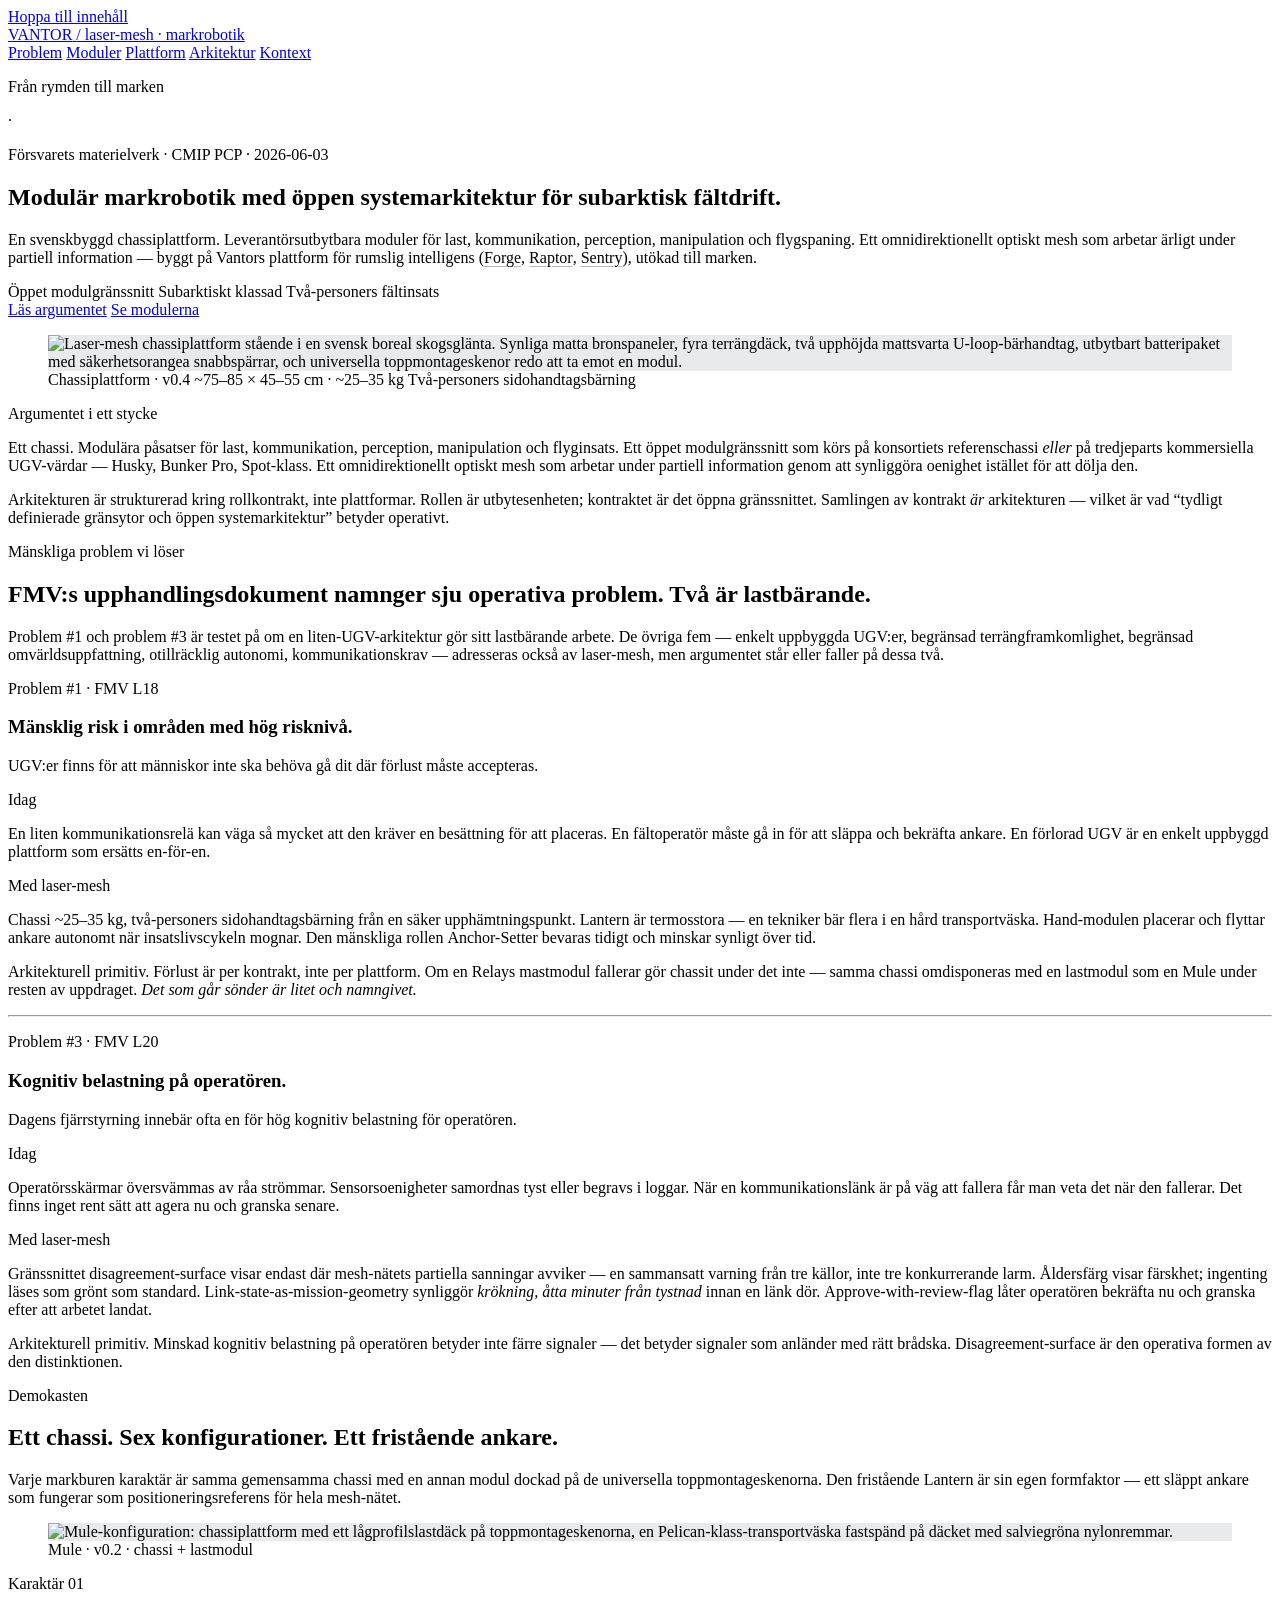
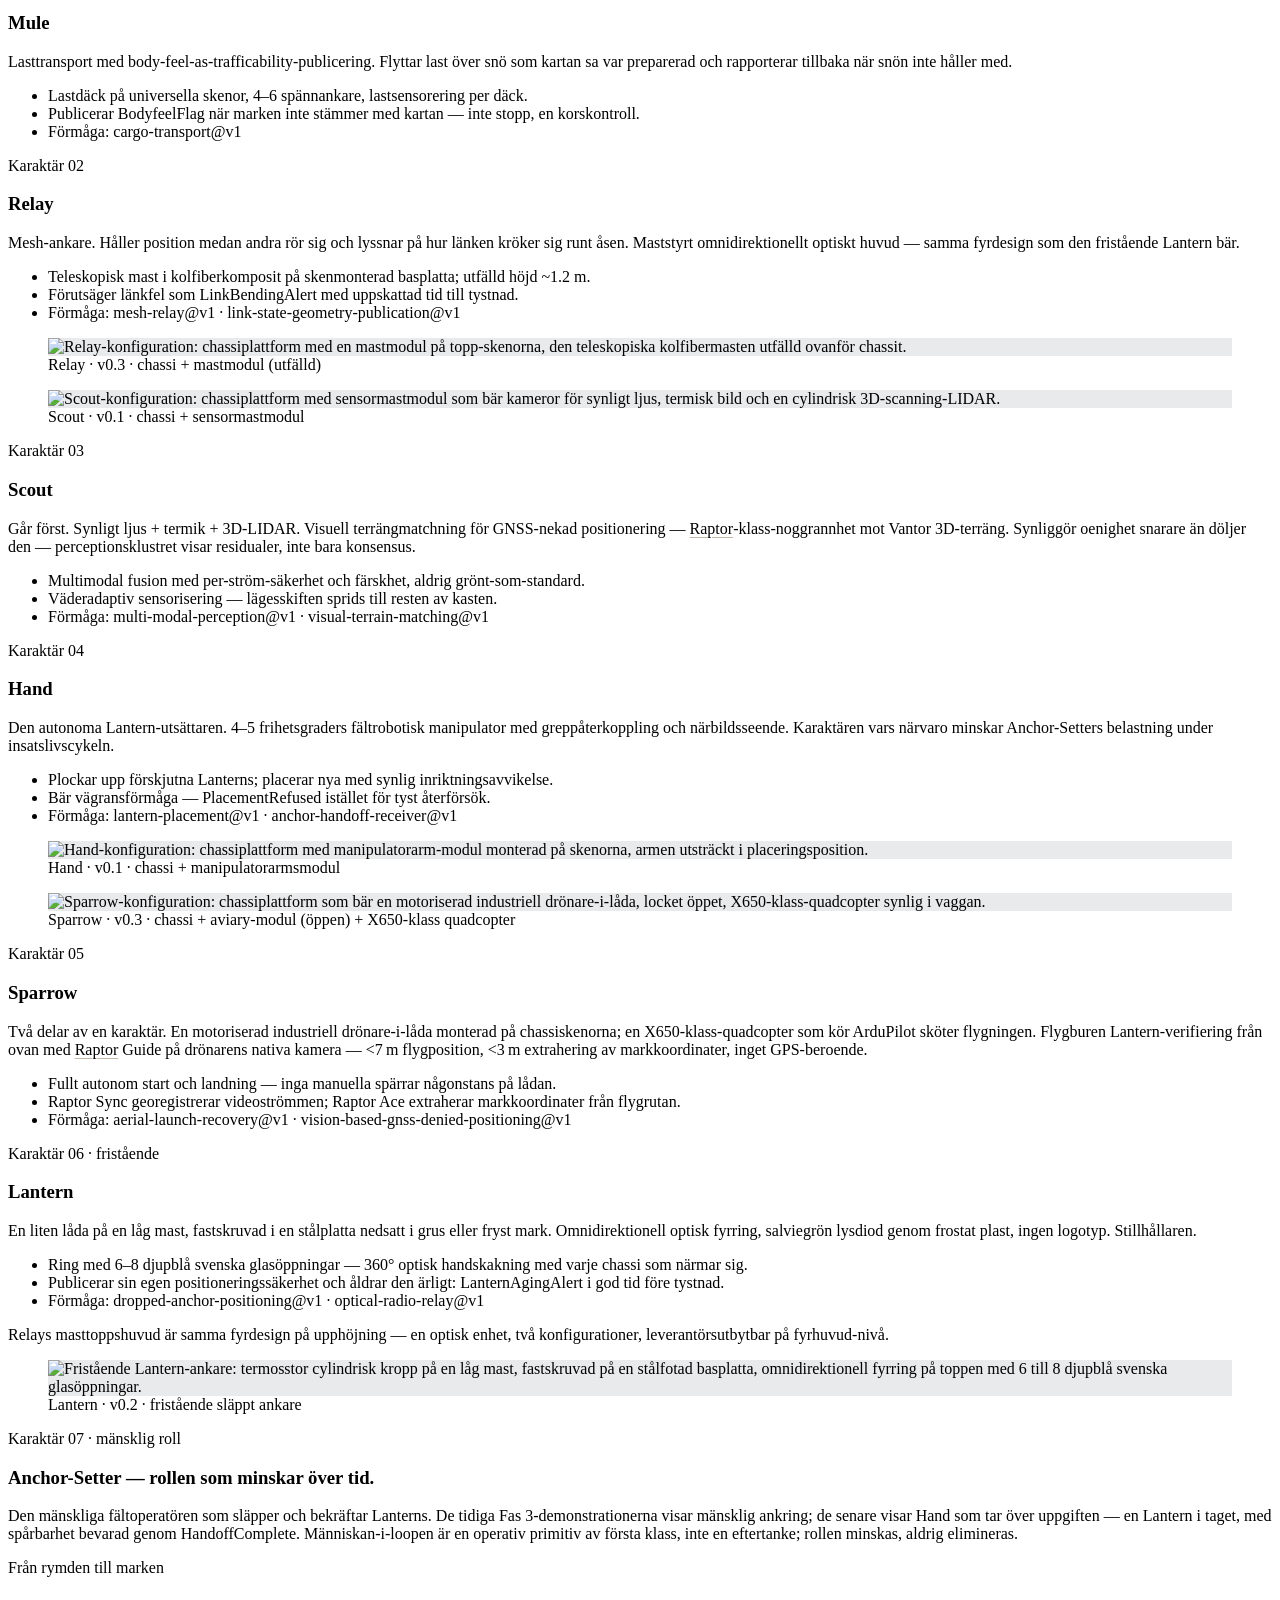
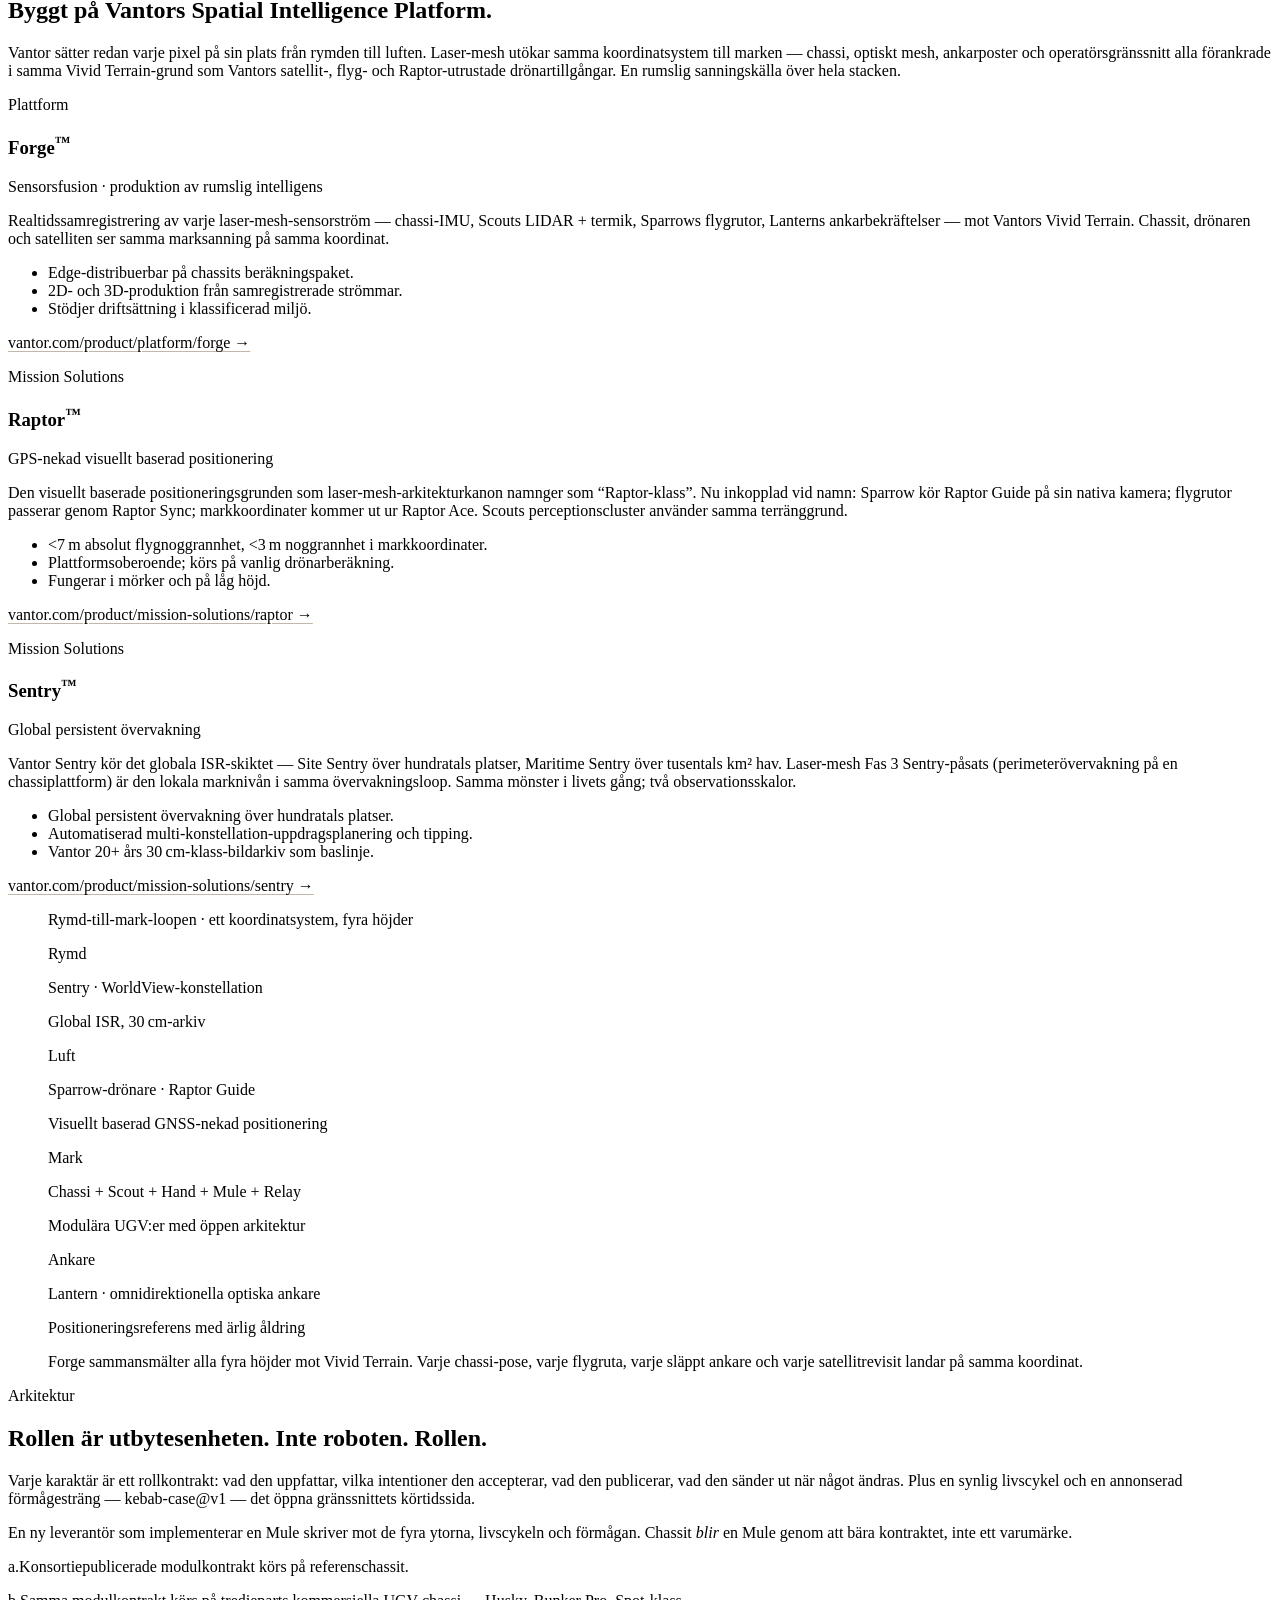
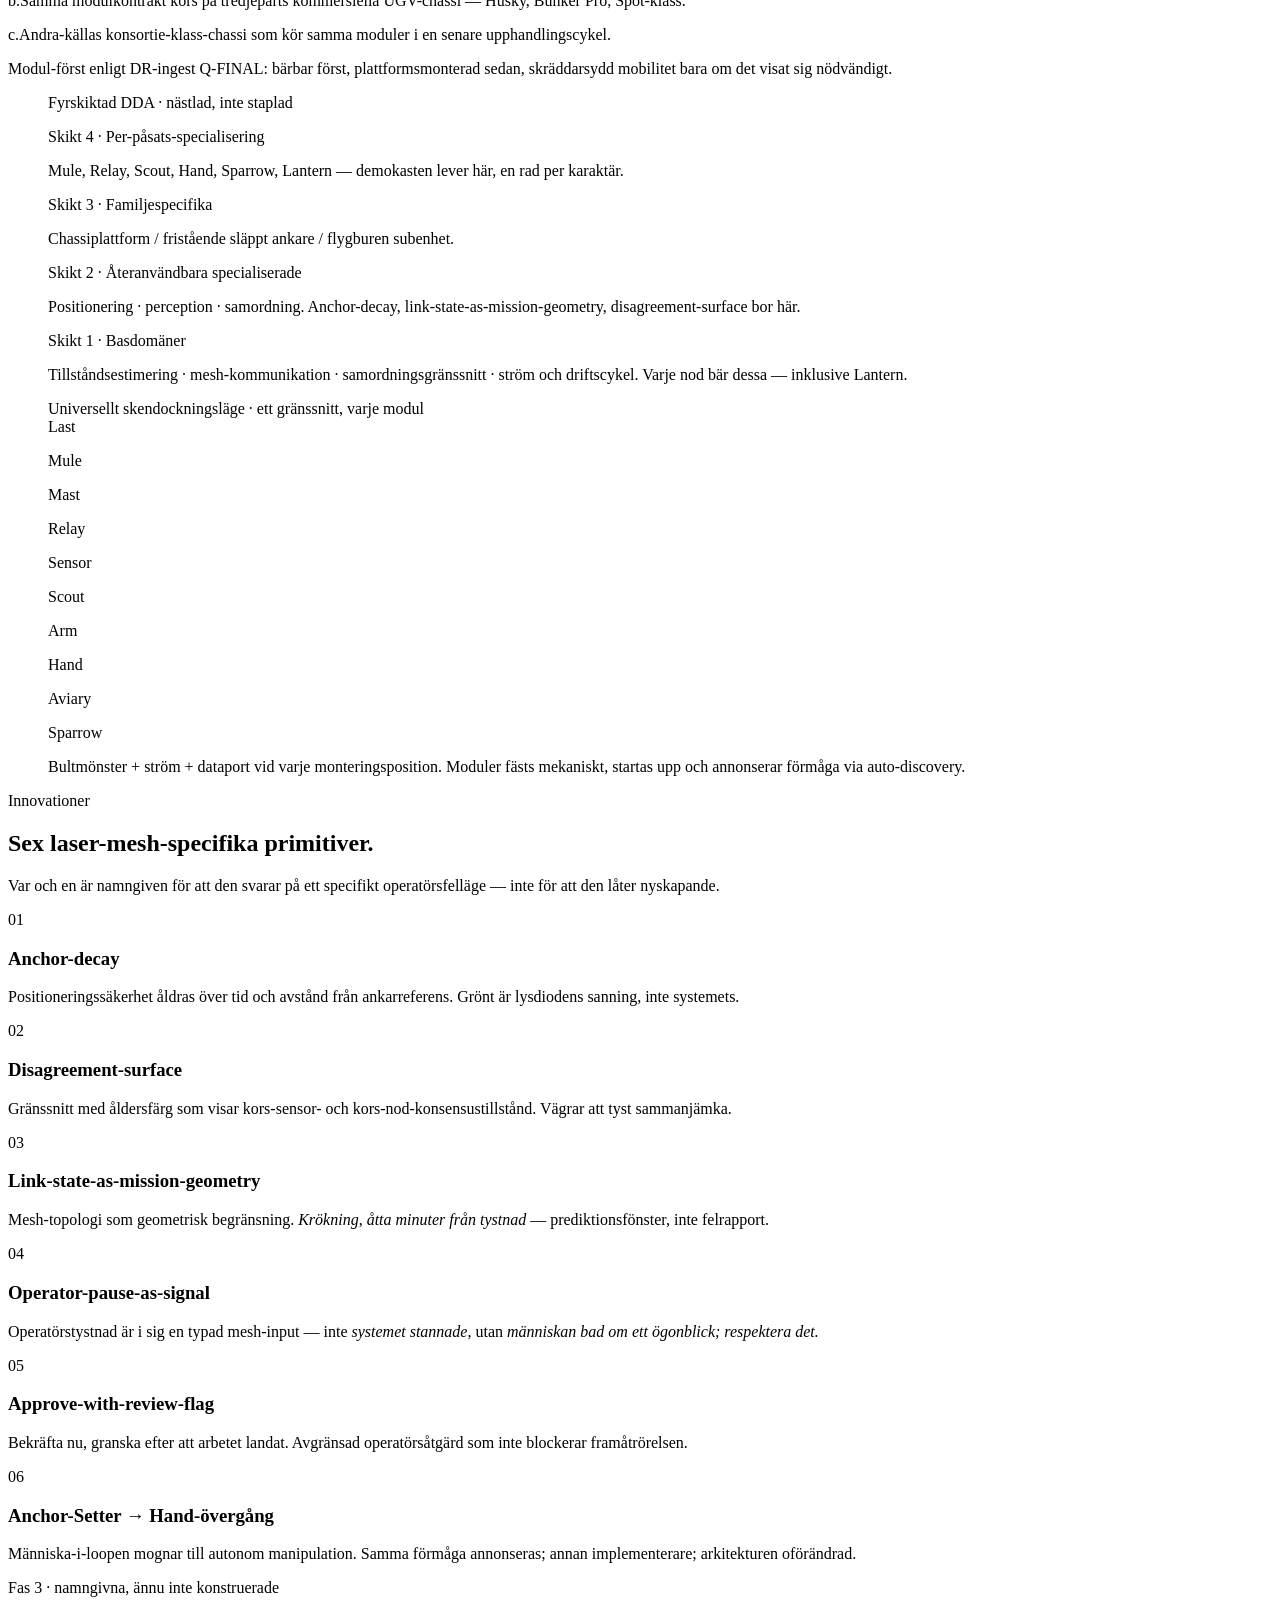
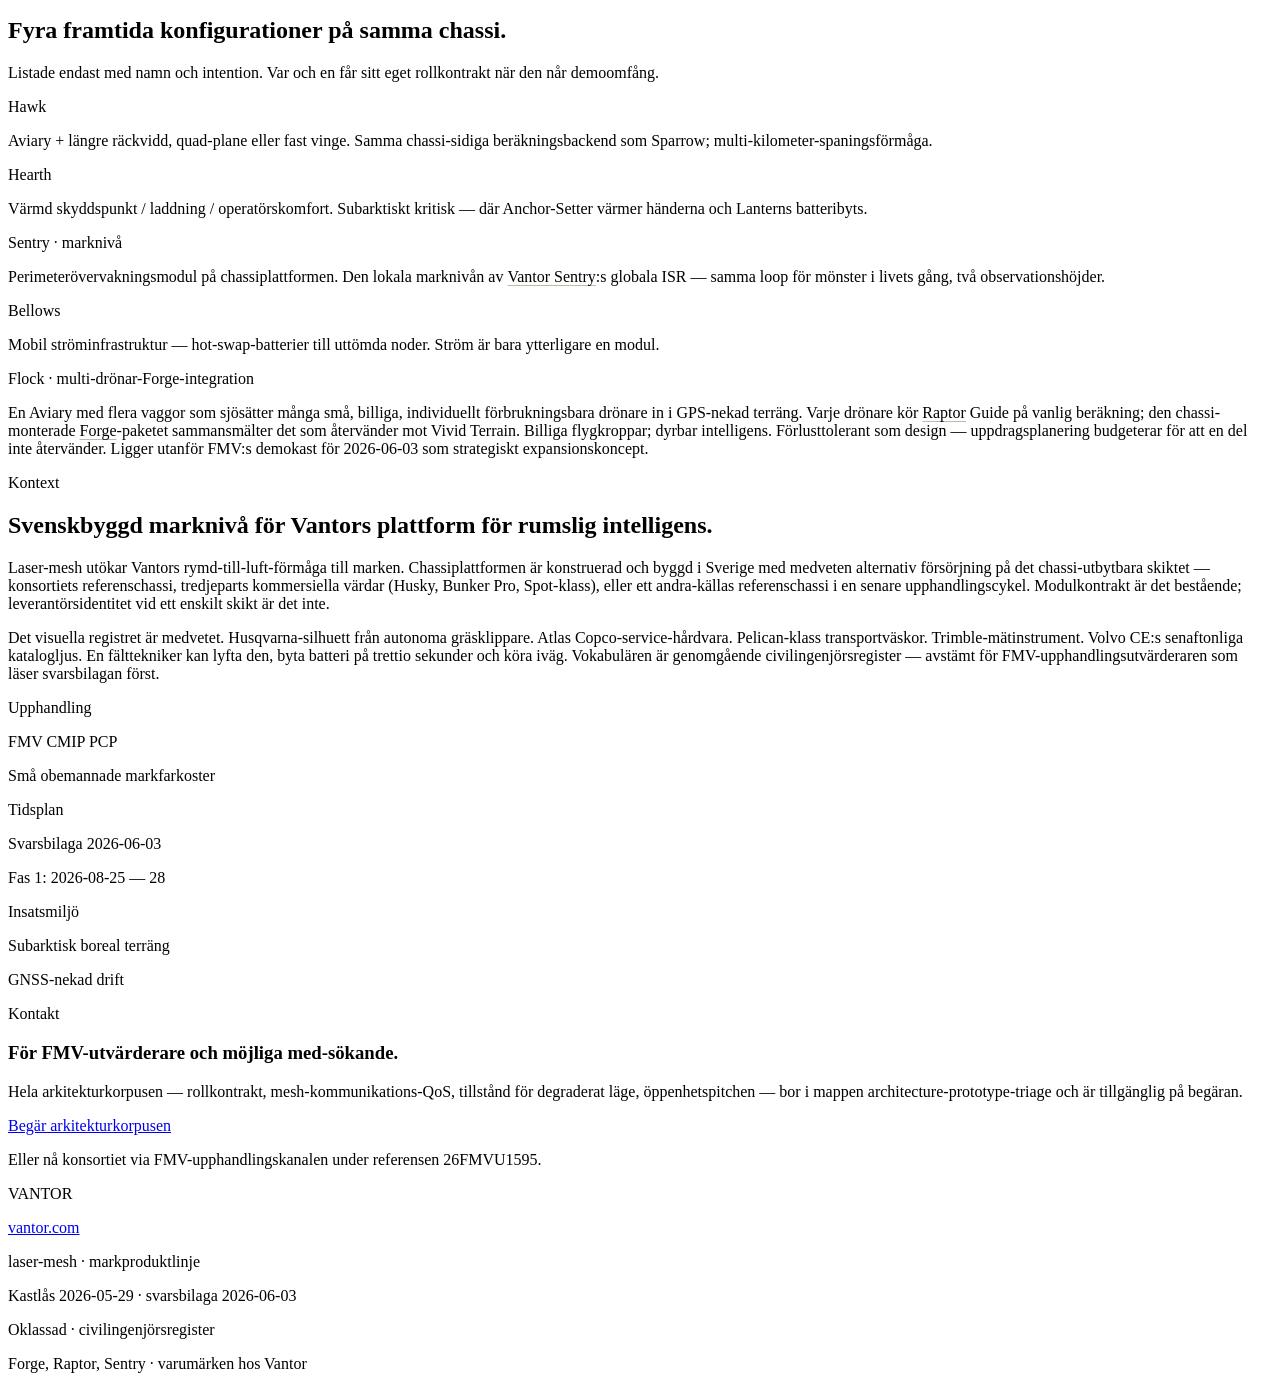
==== index.html @ 4686b66a "first commit" ====
<!doctype html>
<html lang="sv">
<head>
  <meta charset="utf-8" />
  <meta name="viewport" content="width=device-width, initial-scale=1" />
  <title>Laser-mesh — Modulär markrobotik med öppen systemarkitektur</title>
  <meta name="description" content="Svenskbyggd modulär markrobotikplattform. Ett chassi, öppet modulgränssnitt, omnidirektionellt optiskt mesh. Byggd för subarktisk fältdrift och FMV CMIP PCP-upphandlingen." />

  <!-- Typsnitt: IBM Plex Sans (brödtext + rubriker) + IBM Plex Mono (bildtexter, kapacitetssträngar) -->
  <link rel="preconnect" href="https://fonts.googleapis.com" />
  <link rel="preconnect" href="https://fonts.gstatic.com" crossorigin />
  <link href="https://fonts.googleapis.com/css2?family=IBM+Plex+Mono:wght@400;500&family=IBM+Plex+Sans:wght@300;400;500;600&display=swap" rel="stylesheet" />

  <!-- Tailwind CDN -->
  <script src="https://cdn.tailwindcss.com"></script>
  <script>
    /*
     * Palette inheritance — wheel-check trace 2026-05-28:
     *
     *  parent  : Balans v1.0 light-mode (operator-canonical Swedish-
     *            minimalist design system, 2025-07-05)
     *  specializes : laser-mesh-nordic-product-photo (operator, 2026-05-28)
     *  rename  : civilian-engineering register
     *  drop    : alliance-purple (WeaverMesh Zenoh, out-of-scope)
     */
    tailwind.config = {
      theme: {
        extend: {
          colors: {
            'swedish-blue': {
              DEFAULT: '#2c5aa0',
              50: '#f0f4fa', 100: '#e1e9f5', 200: '#c3d3eb',
              300: '#a5bde1', 400: '#87a7d7', 500: '#2c5aa0',
              600: '#234a85', 700: '#1a3a6a', 800: '#112a4f', 900: '#081a34',
            },
            'birch-white': {
              DEFAULT: '#f8f6f0',
              50: '#fefefe', 100: '#fdfdfc', 200: '#fbfaf8',
              300: '#f9f7f4', 400: '#f8f6f0', 500: '#f6f4ec',
              600: '#f4f2e8', 700: '#f2f0e4', 800: '#f0eee0', 900: '#eeecdc',
            },
            'birch-wood': {
              DEFAULT: '#d4b896',
              50: '#faf8f4', 100: '#f5f1e9', 200: '#ebe3d3',
              300: '#e1d5bd', 400: '#d7c7a7', 500: '#d4b896',
              600: '#c9a67b', 700: '#be9460', 800: '#b38245', 900: '#a8702a',
            },
            sage: {
              DEFAULT: '#8faa8b',
              50: '#f6f8f6', 100: '#edf1ed', 200: '#dbe3db',
              300: '#c9d5c9', 400: '#b7c7b7', 500: '#8faa8b',
              600: '#7a9976', 700: '#658861', 800: '#50774c', 900: '#3b6637',
            },
            copper: {
              DEFAULT: '#b87333',
              50: '#faf6f1', 100: '#f5ede3', 200: '#ebdbc7',
              300: '#e1c9ab', 400: '#d7b78f', 500: '#b87333',
              600: '#a6652e', 700: '#945729', 800: '#824924', 900: '#703b1f',
            },
            gold: {
              DEFAULT: '#c9a96e',
              50: '#faf7f1', 100: '#f5efe3', 200: '#ebdfc7',
              300: '#e1cfab', 400: '#d7bf8f', 500: '#c9a96e',
              600: '#be9a59', 700: '#b38b44', 800: '#a87c2f', 900: '#9d6d1a',
            },
            silver: {
              DEFAULT: '#b8c5d1',
              50: '#f8f9fb', 100: '#f1f3f7', 200: '#e3e7ef',
              300: '#d5dbe7', 400: '#c7cfdf', 500: '#b8c5d1',
              600: '#a6b5c3', 700: '#94a5b5', 800: '#8295a7', 900: '#708599',
            },
            ink:         '#2A2724',
            'ink-soft':  '#4A453F',
            hardware:    '#1C1A18',
            snow:        '#E8EAEB',
            cream:        '#f8f6f0',
            bronze:       '#be9460',
            'bronze-dark':'#b38245',
            'sage-dark':  '#658861',
          },
          fontFamily: {
            sans: ['"IBM Plex Sans"', 'system-ui', 'sans-serif'],
            mono: ['"IBM Plex Mono"', 'ui-monospace', 'monospace'],
          },
          letterSpacing: {
            tightish: '-0.01em',
            tightheading: '-0.02em',
          },
        },
      },
    };
  </script>

  <link rel="stylesheet" href="styles.css" />
</head>
<body class="bg-cream text-ink font-sans antialiased selection:bg-sage/30">

  <!-- Hoppa till innehåll-länk för tillgänglighet -->
  <a href="#main" class="sr-only focus:not-sr-only focus:fixed focus:top-3 focus:left-3 focus:z-50 focus:px-3 focus:py-2 focus:bg-ink focus:text-cream focus:font-mono focus:text-xs">Hoppa till innehåll</a>

  <!-- Header / minimal navigation -->
  <header class="sticky top-0 z-40 bg-cream/85 backdrop-blur border-b border-bronze/25">
    <div class="max-w-6xl mx-auto px-6 lg:px-10 py-4 flex items-center justify-between">
      <a href="#top" class="flex items-baseline gap-3 group">
        <span class="font-sans font-medium text-[15px] tracking-[0.18em] text-ink">VANTOR</span>
        <span class="hidden sm:inline font-mono text-[11px] text-bronze-dark/80">/ laser-mesh &middot; markrobotik</span>
      </a>
      <nav class="hidden md:flex items-center gap-7 font-mono text-[11px] uppercase tracking-[0.16em] text-ink-soft">
        <a href="#problems" class="hover:text-copper">Problem</a>
        <a href="#modules" class="hover:text-copper">Moduler</a>
        <a href="#platform" class="hover:text-copper">Plattform</a>
        <a href="#architecture" class="hover:text-copper">Arkitektur</a>
        <a href="#context" class="hover:text-copper">Kontext</a>
      </nav>
    </div>
  </header>

  <main id="main">

    <!-- Hero -->
    <section id="top" class="relative pt-14 lg:pt-20 pb-20 lg:pb-28">
      <div class="max-w-6xl mx-auto px-6 lg:px-10 grid lg:grid-cols-12 gap-10 lg:gap-14 items-start">
        <div class="lg:col-span-6 lg:pt-6 order-2 lg:order-1">
          <div class="flex flex-wrap items-center gap-x-3 gap-y-1 mb-6">
            <p class="font-mono text-[11px] uppercase tracking-[0.22em] text-copper">Från rymden till marken</p>
            <span class="font-mono text-[11px] text-bronze-dark/60">&middot;</span>
            <p class="font-mono text-[11px] uppercase tracking-[0.22em] text-bronze">Försvarets materielverk · CMIP PCP · 2026-06-03</p>
          </div>
          <h1 class="font-sans font-light text-[2.6rem] sm:text-[3.1rem] lg:text-[3.4rem] leading-[1.05] tracking-tightheading text-ink">
            Modulär markrobotik med öppen systemarkitektur för subarktisk fältdrift.
          </h1>
          <p class="mt-7 text-[1.075rem] lg:text-lg leading-relaxed text-ink-soft max-w-xl">
            En svenskbyggd chassiplattform. Leverantörsutbytbara moduler för last,
            kommunikation, perception, manipulation och flygspaning. Ett
            omnidirektionellt optiskt mesh som arbetar ärligt under partiell
            information &mdash; byggt på Vantors plattform för rumslig intelligens
            (<a href="#platform" class="font-mono text-[0.95em] text-ink hover:text-copper">Forge</a>,
            <a href="#platform" class="font-mono text-[0.95em] text-ink hover:text-copper">Raptor</a>,
            <a href="#platform" class="font-mono text-[0.95em] text-ink hover:text-copper">Sentry</a>),
            utökad till marken.
          </p>
          <div class="mt-9 flex flex-wrap items-center gap-x-7 gap-y-3 font-mono text-[12px] text-ink-soft">
            <span class="flex items-center gap-2"><span class="inline-block w-1.5 h-1.5 rounded-full bg-sage"></span> Öppet modulgränssnitt</span>
            <span class="flex items-center gap-2"><span class="inline-block w-1.5 h-1.5 rounded-full bg-sage"></span> Subarktiskt klassad</span>
            <span class="flex items-center gap-2"><span class="inline-block w-1.5 h-1.5 rounded-full bg-sage"></span> Två-personers fältinsats</span>
          </div>
          <div class="mt-10 flex flex-wrap gap-3">
            <a href="#problems" class="inline-flex items-center gap-2 px-5 py-3 bg-ink text-cream font-mono text-[12px] uppercase tracking-[0.16em] hover:bg-hardware transition">Läs argumentet</a>
            <a href="#modules" class="inline-flex items-center gap-2 px-5 py-3 border border-bronze/60 text-ink font-mono text-[12px] uppercase tracking-[0.16em] hover:border-copper hover:text-copper transition">Se modulerna</a>
          </div>
        </div>

        <figure class="lg:col-span-6 order-1 lg:order-2">
          <div class="border border-bronze/30 bg-snow/50">
            <img src="assets/images/chassis-platform-v04-solo.png" alt="Laser-mesh chassiplattform stående i en svensk boreal skogsglänta. Synliga matta bronspaneler, fyra terrängdäck, två upphöjda mattsvarta U-loop-bärhandtag, utbytbart batteripaket med säkerhetsorangea snabbspärrar, och universella toppmontageskenor redo att ta emot en modul." class="w-full h-auto block" loading="eager" />
          </div>
          <figcaption class="mt-3 font-mono text-[11px] text-bronze-dark/80 flex flex-wrap gap-x-4 gap-y-1">
            <span>Chassiplattform · v0.4</span>
            <span>~75&ndash;85 &times; 45&ndash;55 cm &middot; ~25&ndash;35 kg</span>
            <span>Två-personers sidohandtagsbärning</span>
          </figcaption>
        </figure>
      </div>
    </section>

    <!-- Argumentet i ett stycke -->
    <section class="border-t border-bronze/20 bg-snow/40">
      <div class="max-w-4xl mx-auto px-6 lg:px-10 py-16 lg:py-20">
        <p class="font-mono text-[11px] uppercase tracking-[0.22em] text-bronze mb-5">Argumentet i ett stycke</p>
        <p class="text-xl lg:text-[1.4rem] leading-relaxed text-ink font-light">
          Ett chassi. Modulära påsatser för last, kommunikation, perception,
          manipulation och flyginsats. Ett öppet modulgränssnitt som körs på
          konsortiets referenschassi <em class="not-italic text-copper">eller</em>
          på tredjeparts kommersiella UGV-värdar &mdash; Husky, Bunker Pro, Spot-klass.
          Ett omnidirektionellt optiskt mesh som arbetar under partiell information
          genom att synliggöra oenighet istället för att dölja den.
        </p>
        <p class="mt-6 text-base lg:text-lg leading-relaxed text-ink-soft">
          Arkitekturen är strukturerad kring <span class="font-mono text-[0.95em] text-ink">rollkontrakt</span>,
          inte plattformar. Rollen är utbytesenheten; kontraktet är det öppna
          gränssnittet. Samlingen av kontrakt <em class="not-italic">är</em>
          arkitekturen &mdash; vilket är vad
          <span class="font-mono text-[0.95em] text-ink">&ldquo;tydligt definierade gr&auml;nsytor och &ouml;ppen systemarkitektur&rdquo;</span>
          betyder operativt.
        </p>
      </div>
    </section>

    <!-- Mänskliga problem vi löser — de två lastbärande FMV-pains -->
    <section id="problems" class="py-20 lg:py-28">
      <div class="max-w-6xl mx-auto px-6 lg:px-10">
        <div class="max-w-3xl">
          <p class="font-mono text-[11px] uppercase tracking-[0.22em] text-bronze mb-5">Mänskliga problem vi löser</p>
          <h2 class="font-sans font-light text-[2rem] lg:text-[2.25rem] leading-tight tracking-tightheading text-ink">
            FMV:s upphandlingsdokument namnger sju operativa problem. Två är lastbärande.
          </h2>
          <p class="mt-5 text-ink-soft leading-relaxed">
            Problem&nbsp;#1 och problem&nbsp;#3 är testet på om en liten-UGV-arkitektur
            gör sitt lastbärande arbete. De övriga fem &mdash; enkelt uppbyggda UGV:er,
            begränsad terrängframkomlighet, begränsad omvärldsuppfattning, otillräcklig
            autonomi, kommunikationskrav &mdash; adresseras också av laser-mesh, men
            argumentet står eller faller på dessa två.
          </p>
        </div>

        <!-- Problem 1 -->
        <article id="pain-forward-risk" class="mt-16 lg:mt-20 grid lg:grid-cols-12 gap-10 lg:gap-14">
          <header class="lg:col-span-4">
            <p class="font-mono text-[11px] uppercase tracking-[0.22em] text-copper mb-3">Problem #1 &middot; FMV L18</p>
            <h3 class="font-sans font-light text-[1.6rem] lg:text-[1.75rem] leading-tight tracking-tightheading text-ink">
              Mänsklig risk i områden med hög risknivå.
            </h3>
            <p class="mt-4 font-mono text-[12px] uppercase tracking-[0.16em] text-bronze-dark">UGV:er finns för att människor inte ska behöva gå dit där förlust måste accepteras.</p>
          </header>
          <div class="lg:col-span-8 space-y-7">
            <div class="grid sm:grid-cols-2 gap-x-10 gap-y-7">
              <div>
                <p class="font-mono text-[11px] uppercase tracking-[0.16em] text-bronze-dark mb-2">Idag</p>
                <p class="text-ink-soft leading-relaxed">En liten kommunikationsrelä kan väga så mycket att den kräver en besättning för att placeras. En fältoperatör måste gå in för att släppa och bekräfta ankare. En förlorad UGV är en enkelt uppbyggd plattform som ersätts en-för-en.</p>
              </div>
              <div>
                <p class="font-mono text-[11px] uppercase tracking-[0.16em] text-sage-dark mb-2">Med laser-mesh</p>
                <p class="text-ink-soft leading-relaxed">Chassi ~25&ndash;35 kg, två-personers sidohandtagsbärning från en säker upphämtningspunkt. Lantern är termosstora &mdash; en tekniker bär flera i en hård transportväska. <span class="font-mono text-[0.95em] text-ink">Hand</span>-modulen placerar och flyttar ankare autonomt när insatslivscykeln mognar. Den mänskliga rollen <span class="font-mono text-[0.95em] text-ink">Anchor-Setter</span> bevaras tidigt och minskar synligt över tid.</p>
              </div>
            </div>
            <div class="border-l-2 border-copper/60 pl-5 py-2">
              <p class="text-ink-soft leading-relaxed"><span class="font-medium text-ink">Arkitekturell primitiv.</span> Förlust är per kontrakt, inte per plattform. Om en Relays mastmodul fallerar gör chassit under det inte &mdash; samma chassi omdisponeras med en lastmodul som en Mule under resten av uppdraget. <em class="not-italic">Det som går sönder är litet och namngivet.</em></p>
            </div>
          </div>
        </article>

        <hr class="my-16 lg:my-20 border-bronze/25" />

        <!-- Problem 3 -->
        <article id="pain-cognitive-load" class="grid lg:grid-cols-12 gap-10 lg:gap-14">
          <header class="lg:col-span-4">
            <p class="font-mono text-[11px] uppercase tracking-[0.22em] text-copper mb-3">Problem #3 &middot; FMV L20</p>
            <h3 class="font-sans font-light text-[1.6rem] lg:text-[1.75rem] leading-tight tracking-tightheading text-ink">
              Kognitiv belastning på operatören.
            </h3>
            <p class="mt-4 font-mono text-[12px] uppercase tracking-[0.16em] text-bronze-dark">Dagens fjärrstyrning innebär ofta en för hög kognitiv belastning för operatören.</p>
          </header>
          <div class="lg:col-span-8 space-y-7">
            <div class="grid sm:grid-cols-2 gap-x-10 gap-y-7">
              <div>
                <p class="font-mono text-[11px] uppercase tracking-[0.16em] text-bronze-dark mb-2">Idag</p>
                <p class="text-ink-soft leading-relaxed">Operatörsskärmar översvämmas av råa strömmar. Sensorsoenigheter samordnas tyst eller begravs i loggar. När en kommunikationslänk är på väg att fallera får man veta det när den fallerar. Det finns inget rent sätt att agera nu och granska senare.</p>
              </div>
              <div>
                <p class="font-mono text-[11px] uppercase tracking-[0.16em] text-sage-dark mb-2">Med laser-mesh</p>
                <p class="text-ink-soft leading-relaxed">Gränssnittet <span class="font-mono text-[0.95em] text-ink">disagreement-surface</span> visar endast där mesh-nätets partiella sanningar avviker &mdash; en sammansatt varning från tre källor, inte tre konkurrerande larm. Åldersfärg visar färskhet; ingenting läses som grönt som standard. <span class="font-mono text-[0.95em] text-ink">Link-state-as-mission-geometry</span> synliggör <em class="not-italic">krökning, åtta minuter från tystnad</em> innan en länk dör. <span class="font-mono text-[0.95em] text-ink">Approve-with-review-flag</span> låter operatören bekräfta nu och granska efter att arbetet landat.</p>
              </div>
            </div>
            <div class="border-l-2 border-copper/60 pl-5 py-2">
              <p class="text-ink-soft leading-relaxed"><span class="font-medium text-ink">Arkitekturell primitiv.</span> Minskad kognitiv belastning på operatören betyder inte färre signaler &mdash; det betyder signaler som anländer med rätt brådska. Disagreement-surface är den operativa formen av den distinktionen.</p>
            </div>
          </div>
        </article>
      </div>
    </section>

    <!-- Moduler — demokasten -->
    <section id="modules" class="border-t border-bronze/20 bg-snow/40 py-20 lg:py-28">
      <div class="max-w-6xl mx-auto px-6 lg:px-10">
        <div class="max-w-3xl">
          <p class="font-mono text-[11px] uppercase tracking-[0.22em] text-bronze mb-5">Demokasten</p>
          <h2 class="font-sans font-light text-[2rem] lg:text-[2.25rem] leading-tight tracking-tightheading text-ink">
            Ett chassi. Sex konfigurationer. Ett fristående ankare.
          </h2>
          <p class="mt-5 text-ink-soft leading-relaxed">
            Varje markburen karaktär är samma gemensamma chassi med en annan modul
            dockad på de universella toppmontageskenorna. Den fristående Lantern är
            sin egen formfaktor &mdash; ett släppt ankare som fungerar som
            positioneringsreferens för hela mesh-nätet.
          </p>
        </div>

        <div class="mt-16 lg:mt-20 space-y-20 lg:space-y-24">

          <!-- Mule -->
          <article class="grid lg:grid-cols-12 gap-10 lg:gap-14 items-start" id="module-mule">
            <figure class="lg:col-span-7">
              <div class="border border-bronze/30 bg-cream">
                <img src="assets/images/mule-v02-cargo-deck.png" alt="Mule-konfiguration: chassiplattform med ett lågprofilslastdäck på toppmontageskenorna, en Pelican-klass-transportväska fastspänd på däcket med salviegröna nylonremmar." class="w-full h-auto block" loading="lazy" />
              </div>
              <figcaption class="mt-3 font-mono text-[11px] text-bronze-dark/80">Mule &middot; v0.2 &middot; chassi + lastmodul</figcaption>
            </figure>
            <div class="lg:col-span-5">
              <p class="font-mono text-[11px] uppercase tracking-[0.22em] text-bronze mb-3">Karaktär 01</p>
              <h3 class="font-sans font-light text-[1.75rem] tracking-tightheading text-ink">Mule</h3>
              <p class="mt-3 text-ink-soft leading-relaxed">Lasttransport med body-feel-as-trafficability-publicering. Flyttar last över snö som kartan sa var preparerad och rapporterar tillbaka när snön inte håller med.</p>
              <ul class="mt-5 space-y-2.5 text-[15px] text-ink-soft">
                <li class="flex gap-3"><span class="text-sage mt-1.5 inline-block w-1 h-1 rounded-full bg-sage flex-none"></span><span>Lastdäck på universella skenor, 4&ndash;6 spännankare, lastsensorering per däck.</span></li>
                <li class="flex gap-3"><span class="text-sage mt-1.5 inline-block w-1 h-1 rounded-full bg-sage flex-none"></span><span>Publicerar <span class="font-mono text-[0.92em] text-ink">BodyfeelFlag</span> när marken inte stämmer med kartan &mdash; inte stopp, en korskontroll.</span></li>
                <li class="flex gap-3"><span class="text-sage mt-1.5 inline-block w-1 h-1 rounded-full bg-sage flex-none"></span><span>Förmåga: <span class="font-mono text-[0.92em] text-ink">cargo-transport@v1</span></span></li>
              </ul>
            </div>
          </article>

          <!-- Relay (bild höger) -->
          <article class="grid lg:grid-cols-12 gap-10 lg:gap-14 items-start" id="module-relay">
            <div class="lg:col-span-5 lg:order-2">
              <p class="font-mono text-[11px] uppercase tracking-[0.22em] text-bronze mb-3">Karaktär 02</p>
              <h3 class="font-sans font-light text-[1.75rem] tracking-tightheading text-ink">Relay</h3>
              <p class="mt-3 text-ink-soft leading-relaxed">Mesh-ankare. Håller position medan andra rör sig och lyssnar på hur länken kröker sig runt åsen. Maststyrt omnidirektionellt optiskt huvud &mdash; samma fyrdesign som den fristående Lantern bär.</p>
              <ul class="mt-5 space-y-2.5 text-[15px] text-ink-soft">
                <li class="flex gap-3"><span class="inline-block w-1 h-1 mt-1.5 rounded-full bg-sage flex-none"></span><span>Teleskopisk mast i kolfiberkomposit på skenmonterad basplatta; utfälld höjd ~1.2 m.</span></li>
                <li class="flex gap-3"><span class="inline-block w-1 h-1 mt-1.5 rounded-full bg-sage flex-none"></span><span>Förutsäger länkfel som <span class="font-mono text-[0.92em] text-ink">LinkBendingAlert</span> med uppskattad tid till tystnad.</span></li>
                <li class="flex gap-3"><span class="inline-block w-1 h-1 mt-1.5 rounded-full bg-sage flex-none"></span><span>Förmåga: <span class="font-mono text-[0.92em] text-ink">mesh-relay@v1</span> &middot; <span class="font-mono text-[0.92em] text-ink">link-state-geometry-publication@v1</span></span></li>
              </ul>
            </div>
            <figure class="lg:col-span-7 lg:order-1">
              <div class="border border-bronze/30 bg-cream">
                <img src="assets/images/relay-v03-mast-extended.png" alt="Relay-konfiguration: chassiplattform med en mastmodul på topp-skenorna, den teleskopiska kolfibermasten utfälld ovanför chassit." class="w-full h-auto block" loading="lazy" />
              </div>
              <figcaption class="mt-3 font-mono text-[11px] text-bronze-dark/80">Relay &middot; v0.3 &middot; chassi + mastmodul (utfälld)</figcaption>
            </figure>
          </article>

          <!-- Scout -->
          <article class="grid lg:grid-cols-12 gap-10 lg:gap-14 items-start" id="module-scout">
            <figure class="lg:col-span-7">
              <div class="border border-bronze/30 bg-cream">
                <img src="assets/images/scout-v01-sensor-mast.png" alt="Scout-konfiguration: chassiplattform med sensormastmodul som bär kameror för synligt ljus, termisk bild och en cylindrisk 3D-scanning-LIDAR." class="w-full h-auto block" loading="lazy" />
              </div>
              <figcaption class="mt-3 font-mono text-[11px] text-bronze-dark/80">Scout &middot; v0.1 &middot; chassi + sensormastmodul</figcaption>
            </figure>
            <div class="lg:col-span-5">
              <p class="font-mono text-[11px] uppercase tracking-[0.22em] text-bronze mb-3">Karaktär 03</p>
              <h3 class="font-sans font-light text-[1.75rem] tracking-tightheading text-ink">Scout</h3>
              <p class="mt-3 text-ink-soft leading-relaxed">Går först. Synligt ljus + termik + 3D-LIDAR. Visuell terrängmatchning för GNSS-nekad positionering &mdash; <a href="#platform" class="font-mono text-[0.95em] text-ink hover:text-copper">Raptor</a>-klass-noggrannhet mot Vantor 3D-terräng. Synliggör oenighet snarare än döljer den &mdash; perceptionsklustret visar residualer, inte bara konsensus.</p>
              <ul class="mt-5 space-y-2.5 text-[15px] text-ink-soft">
                <li class="flex gap-3"><span class="inline-block w-1 h-1 mt-1.5 rounded-full bg-sage flex-none"></span><span>Multimodal fusion med per-ström-säkerhet och färskhet, aldrig grönt-som-standard.</span></li>
                <li class="flex gap-3"><span class="inline-block w-1 h-1 mt-1.5 rounded-full bg-sage flex-none"></span><span>Väderadaptiv sensorisering &mdash; lägesskiften sprids till resten av kasten.</span></li>
                <li class="flex gap-3"><span class="inline-block w-1 h-1 mt-1.5 rounded-full bg-sage flex-none"></span><span>Förmåga: <span class="font-mono text-[0.92em] text-ink">multi-modal-perception@v1</span> &middot; <span class="font-mono text-[0.92em] text-ink">visual-terrain-matching@v1</span></span></li>
              </ul>
            </div>
          </article>

          <!-- Hand (bild höger) -->
          <article class="grid lg:grid-cols-12 gap-10 lg:gap-14 items-start" id="module-hand">
            <div class="lg:col-span-5 lg:order-2">
              <p class="font-mono text-[11px] uppercase tracking-[0.22em] text-bronze mb-3">Karaktär 04</p>
              <h3 class="font-sans font-light text-[1.75rem] tracking-tightheading text-ink">Hand</h3>
              <p class="mt-3 text-ink-soft leading-relaxed">Den autonoma Lantern-utsättaren. 4&ndash;5 frihetsgraders fältrobotisk manipulator med greppåterkoppling och närbildsseende. Karaktären vars närvaro minskar Anchor-Setters belastning under insatslivscykeln.</p>
              <ul class="mt-5 space-y-2.5 text-[15px] text-ink-soft">
                <li class="flex gap-3"><span class="inline-block w-1 h-1 mt-1.5 rounded-full bg-sage flex-none"></span><span>Plockar upp förskjutna Lanterns; placerar nya med synlig inriktningsavvikelse.</span></li>
                <li class="flex gap-3"><span class="inline-block w-1 h-1 mt-1.5 rounded-full bg-sage flex-none"></span><span>Bär vägransförmåga &mdash; <span class="font-mono text-[0.92em] text-ink">PlacementRefused</span> istället för tyst återförsök.</span></li>
                <li class="flex gap-3"><span class="inline-block w-1 h-1 mt-1.5 rounded-full bg-sage flex-none"></span><span>Förmåga: <span class="font-mono text-[0.92em] text-ink">lantern-placement@v1</span> &middot; <span class="font-mono text-[0.92em] text-ink">anchor-handoff-receiver@v1</span></span></li>
              </ul>
            </div>
            <figure class="lg:col-span-7 lg:order-1">
              <div class="border border-bronze/30 bg-cream">
                <img src="assets/images/hand-v01-arm-extended.png" alt="Hand-konfiguration: chassiplattform med manipulatorarm-modul monterad på skenorna, armen utsträckt i placeringsposition." class="w-full h-auto block" loading="lazy" />
              </div>
              <figcaption class="mt-3 font-mono text-[11px] text-bronze-dark/80">Hand &middot; v0.1 &middot; chassi + manipulatorarmsmodul</figcaption>
            </figure>
          </article>

          <!-- Sparrow -->
          <article class="grid lg:grid-cols-12 gap-10 lg:gap-14 items-start" id="module-sparrow">
            <figure class="lg:col-span-7">
              <div class="border border-bronze/30 bg-cream">
                <img src="assets/images/sparrow-chassis-side-v03-drone-in-open-case.png" alt="Sparrow-konfiguration: chassiplattform som bär en motoriserad industriell drönare-i-låda, locket öppet, X650-klass-quadcopter synlig i vaggan." class="w-full h-auto block" loading="lazy" />
              </div>
              <figcaption class="mt-3 font-mono text-[11px] text-bronze-dark/80">Sparrow &middot; v0.3 &middot; chassi + aviary-modul (öppen) + X650-klass quadcopter</figcaption>
            </figure>
            <div class="lg:col-span-5">
              <p class="font-mono text-[11px] uppercase tracking-[0.22em] text-bronze mb-3">Karaktär 05</p>
              <h3 class="font-sans font-light text-[1.75rem] tracking-tightheading text-ink">Sparrow</h3>
              <p class="mt-3 text-ink-soft leading-relaxed">Två delar av en karaktär. En motoriserad industriell drönare-i-låda monterad på chassiskenorna; en X650-klass-quadcopter som kör ArduPilot sköter flygningen. Flygburen Lantern-verifiering från ovan med <a href="#platform" class="font-mono text-[0.95em] text-ink hover:text-copper">Raptor</a> Guide på drönarens nativa kamera &mdash; &lt;7&thinsp;m flygposition, &lt;3&thinsp;m extrahering av markkoordinater, inget GPS-beroende.</p>
              <ul class="mt-5 space-y-2.5 text-[15px] text-ink-soft">
                <li class="flex gap-3"><span class="inline-block w-1 h-1 mt-1.5 rounded-full bg-sage flex-none"></span><span>Fullt autonom start och landning &mdash; inga manuella spärrar någonstans på lådan.</span></li>
                <li class="flex gap-3"><span class="inline-block w-1 h-1 mt-1.5 rounded-full bg-sage flex-none"></span><span>Raptor Sync georegistrerar videoströmmen; Raptor Ace extraherar markkoordinater från flygrutan.</span></li>
                <li class="flex gap-3"><span class="inline-block w-1 h-1 mt-1.5 rounded-full bg-sage flex-none"></span><span>Förmåga: <span class="font-mono text-[0.92em] text-ink">aerial-launch-recovery@v1</span> &middot; <span class="font-mono text-[0.92em] text-ink">vision-based-gnss-denied-positioning@v1</span></span></li>
              </ul>
            </div>
          </article>

          <!-- Lantern (bild höger) -->
          <article class="grid lg:grid-cols-12 gap-10 lg:gap-14 items-start" id="module-lantern">
            <div class="lg:col-span-5 lg:order-2">
              <p class="font-mono text-[11px] uppercase tracking-[0.22em] text-bronze mb-3">Karaktär 06 &middot; fristående</p>
              <h3 class="font-sans font-light text-[1.75rem] tracking-tightheading text-ink">Lantern</h3>
              <p class="mt-3 text-ink-soft leading-relaxed">En liten låda på en låg mast, fastskruvad i en stålplatta nedsatt i grus eller fryst mark. Omnidirektionell optisk fyrring, salviegrön lysdiod genom frostat plast, ingen logotyp. Stillhållaren.</p>
              <ul class="mt-5 space-y-2.5 text-[15px] text-ink-soft">
                <li class="flex gap-3"><span class="inline-block w-1 h-1 mt-1.5 rounded-full bg-sage flex-none"></span><span>Ring med 6&ndash;8 djupblå svenska glasöppningar &mdash; 360&deg; optisk handskakning med varje chassi som närmar sig.</span></li>
                <li class="flex gap-3"><span class="inline-block w-1 h-1 mt-1.5 rounded-full bg-sage flex-none"></span><span>Publicerar sin egen positioneringssäkerhet och åldrar den ärligt: <span class="font-mono text-[0.92em] text-ink">LanternAgingAlert</span> i god tid före tystnad.</span></li>
                <li class="flex gap-3"><span class="inline-block w-1 h-1 mt-1.5 rounded-full bg-sage flex-none"></span><span>Förmåga: <span class="font-mono text-[0.92em] text-ink">dropped-anchor-positioning@v1</span> &middot; <span class="font-mono text-[0.92em] text-ink">optical-radio-relay@v1</span></span></li>
              </ul>
              <p class="mt-5 text-[14px] text-bronze-dark leading-relaxed">Relays masttoppshuvud är samma fyrdesign på upphöjning &mdash; en optisk enhet, två konfigurationer, leverantörsutbytbar på fyrhuvud-nivå.</p>
            </div>
            <figure class="lg:col-span-7 lg:order-1">
              <div class="border border-bronze/30 bg-cream">
                <img src="assets/images/lantern-v02-omnidirectional-beacon.png" alt="Fristående Lantern-ankare: termosstor cylindrisk kropp på en låg mast, fastskruvad på en stålfotad basplatta, omnidirektionell fyrring på toppen med 6 till 8 djupblå svenska glasöppningar." class="w-full h-auto block" loading="lazy" />
              </div>
              <figcaption class="mt-3 font-mono text-[11px] text-bronze-dark/80">Lantern &middot; v0.2 &middot; fristående släppt ankare</figcaption>
            </figure>
          </article>

        </div>

        <!-- Anchor-Setter callout -->
        <aside class="mt-20 lg:mt-24 border border-bronze/25 bg-cream/70 p-7 lg:p-9">
          <p class="font-mono text-[11px] uppercase tracking-[0.22em] text-copper mb-3">Karaktär 07 &middot; mänsklig roll</p>
          <h3 class="font-sans font-light text-[1.5rem] tracking-tightheading text-ink">Anchor-Setter &mdash; rollen som minskar över tid.</h3>
          <p class="mt-3 text-ink-soft leading-relaxed max-w-3xl">
            Den mänskliga fältoperatören som släpper och bekräftar Lanterns. De
            tidiga Fas&nbsp;3-demonstrationerna visar mänsklig ankring; de senare visar
            <span class="font-mono text-[0.95em] text-ink">Hand</span> som tar över uppgiften &mdash;
            en Lantern i taget, med spårbarhet bevarad genom
            <span class="font-mono text-[0.95em] text-ink">HandoffComplete</span>.
            Människan-i-loopen är en operativ primitiv av första klass, inte en
            eftertanke; rollen minskas, aldrig elimineras.
          </p>
        </aside>
      </div>
    </section>

    <!-- Byggt på Vantors plattform för rumslig intelligens -->
    <section id="platform" class="border-t border-bronze/20 py-20 lg:py-28">
      <div class="max-w-6xl mx-auto px-6 lg:px-10">
        <div class="max-w-3xl">
          <p class="font-mono text-[11px] uppercase tracking-[0.22em] text-copper mb-5">Från rymden till marken</p>
          <h2 class="font-sans font-light text-[2rem] lg:text-[2.25rem] leading-tight tracking-tightheading text-ink">
            Byggt på Vantors Spatial Intelligence Platform.
          </h2>
          <p class="mt-5 text-ink-soft leading-relaxed">
            Vantor sätter redan varje pixel på sin plats från rymden till luften.
            Laser-mesh utökar samma koordinatsystem till marken &mdash; chassi,
            optiskt mesh, ankarposter och operatörsgränssnitt alla förankrade i
            samma Vivid Terrain-grund som Vantors satellit-, flyg- och
            Raptor-utrustade drönartillgångar. En rumslig sanningskälla över hela
            stacken.
          </p>
        </div>

        <div class="mt-14 lg:mt-16 grid lg:grid-cols-3 gap-6 lg:gap-7">

          <!-- Forge -->
          <article class="border border-bronze/30 bg-cream p-7 lg:p-8 flex flex-col">
            <p class="font-mono text-[11px] uppercase tracking-[0.18em] text-bronze-dark mb-2">Plattform</p>
            <h3 class="font-sans font-light text-[1.5rem] tracking-tightheading text-ink">Forge<sup class="text-[0.55em] text-bronze-dark/70 align-super">&trade;</sup></h3>
            <p class="mt-2 font-mono text-[12px] uppercase tracking-[0.16em] text-copper">Sensorsfusion &middot; produktion av rumslig intelligens</p>
            <p class="mt-4 text-[15px] text-ink-soft leading-relaxed">Realtidssamregistrering av varje laser-mesh-sensorström &mdash; chassi-IMU, Scouts LIDAR + termik, Sparrows flygrutor, Lanterns ankarbekräftelser &mdash; mot Vantors Vivid Terrain. Chassit, drönaren och satelliten ser samma marksanning på samma koordinat.</p>
            <ul class="mt-5 space-y-2 text-[14px] text-ink-soft">
              <li class="flex gap-3"><span class="inline-block w-1 h-1 mt-1.5 rounded-full bg-sage flex-none"></span><span>Edge-distribuerbar på chassits beräkningspaket.</span></li>
              <li class="flex gap-3"><span class="inline-block w-1 h-1 mt-1.5 rounded-full bg-sage flex-none"></span><span>2D- och 3D-produktion från samregistrerade strömmar.</span></li>
              <li class="flex gap-3"><span class="inline-block w-1 h-1 mt-1.5 rounded-full bg-sage flex-none"></span><span>Stödjer driftsättning i klassificerad miljö.</span></li>
            </ul>
            <p class="mt-auto pt-5 font-mono text-[11px] text-bronze-dark/80">
              <a href="https://vantor.com/product/platform/forge/" class="hover:text-copper">vantor.com/product/platform/forge &rarr;</a>
            </p>
          </article>

          <!-- Raptor -->
          <article class="border border-bronze/30 bg-cream p-7 lg:p-8 flex flex-col">
            <p class="font-mono text-[11px] uppercase tracking-[0.18em] text-bronze-dark mb-2">Mission Solutions</p>
            <h3 class="font-sans font-light text-[1.5rem] tracking-tightheading text-ink">Raptor<sup class="text-[0.55em] text-bronze-dark/70 align-super">&trade;</sup></h3>
            <p class="mt-2 font-mono text-[12px] uppercase tracking-[0.16em] text-copper">GPS-nekad visuellt baserad positionering</p>
            <p class="mt-4 text-[15px] text-ink-soft leading-relaxed">Den visuellt baserade positioneringsgrunden som laser-mesh-arkitekturkanon namnger som &ldquo;Raptor-klass&rdquo;. Nu inkopplad vid namn: Sparrow kör Raptor Guide på sin nativa kamera; flygrutor passerar genom Raptor Sync; markkoordinater kommer ut ur Raptor Ace. Scouts perceptionscluster använder samma terränggrund.</p>
            <ul class="mt-5 space-y-2 text-[14px] text-ink-soft">
              <li class="flex gap-3"><span class="inline-block w-1 h-1 mt-1.5 rounded-full bg-sage flex-none"></span><span>&lt;7&thinsp;m absolut flygnoggrannhet, &lt;3&thinsp;m noggrannhet i markkoordinater.</span></li>
              <li class="flex gap-3"><span class="inline-block w-1 h-1 mt-1.5 rounded-full bg-sage flex-none"></span><span>Plattformsoberoende; körs på vanlig drönarberäkning.</span></li>
              <li class="flex gap-3"><span class="inline-block w-1 h-1 mt-1.5 rounded-full bg-sage flex-none"></span><span>Fungerar i mörker och på låg höjd.</span></li>
            </ul>
            <p class="mt-auto pt-5 font-mono text-[11px] text-bronze-dark/80">
              <a href="https://vantor.com/product/mission-solutions/raptor/" class="hover:text-copper">vantor.com/product/mission-solutions/raptor &rarr;</a>
            </p>
          </article>

          <!-- Sentry -->
          <article class="border border-bronze/30 bg-cream p-7 lg:p-8 flex flex-col">
            <p class="font-mono text-[11px] uppercase tracking-[0.18em] text-bronze-dark mb-2">Mission Solutions</p>
            <h3 class="font-sans font-light text-[1.5rem] tracking-tightheading text-ink">Sentry<sup class="text-[0.55em] text-bronze-dark/70 align-super">&trade;</sup></h3>
            <p class="mt-2 font-mono text-[12px] uppercase tracking-[0.16em] text-copper">Global persistent övervakning</p>
            <p class="mt-4 text-[15px] text-ink-soft leading-relaxed">Vantor Sentry kör det globala ISR-skiktet &mdash; Site Sentry över hundratals platser, Maritime Sentry över tusentals km² hav. Laser-mesh Fas 3 Sentry-påsats (perimeterövervakning på en chassiplattform) är den lokala marknivån i samma övervakningsloop. Samma mönster i livets gång; två observationsskalor.</p>
            <ul class="mt-5 space-y-2 text-[14px] text-ink-soft">
              <li class="flex gap-3"><span class="inline-block w-1 h-1 mt-1.5 rounded-full bg-sage flex-none"></span><span>Global persistent övervakning över hundratals platser.</span></li>
              <li class="flex gap-3"><span class="inline-block w-1 h-1 mt-1.5 rounded-full bg-sage flex-none"></span><span>Automatiserad multi-konstellation-uppdragsplanering och tipping.</span></li>
              <li class="flex gap-3"><span class="inline-block w-1 h-1 mt-1.5 rounded-full bg-sage flex-none"></span><span>Vantor 20+ års 30&thinsp;cm-klass-bildarkiv som baslinje.</span></li>
            </ul>
            <p class="mt-auto pt-5 font-mono text-[11px] text-bronze-dark/80">
              <a href="https://vantor.com/product/mission-solutions/sentry/" class="hover:text-copper">vantor.com/product/mission-solutions/sentry &rarr;</a>
            </p>
          </article>

        </div>

        <!-- Loop-diagram — rymd till mark -->
        <figure class="mt-14 lg:mt-16 border border-bronze/30 bg-snow/60 p-7 lg:p-9">
          <figcaption class="font-mono text-[11px] uppercase tracking-[0.22em] text-bronze-dark mb-6">Rymd-till-mark-loopen &middot; ett koordinatsystem, fyra höjder</figcaption>
          <div class="grid sm:grid-cols-4 gap-3 lg:gap-4 items-stretch text-center">
            <div class="border border-swedish-blue/30 bg-cream p-4 flex flex-col">
              <p class="font-mono text-[10px] uppercase tracking-[0.16em] text-swedish-blue mb-2">Rymd</p>
              <p class="font-sans text-[14px] text-ink leading-snug">Sentry &middot; WorldView-konstellation</p>
              <p class="mt-2 font-mono text-[10px] text-bronze-dark/80">Global ISR, 30&thinsp;cm-arkiv</p>
            </div>
            <div class="border border-copper/30 bg-cream p-4 flex flex-col">
              <p class="font-mono text-[10px] uppercase tracking-[0.16em] text-copper mb-2">Luft</p>
              <p class="font-sans text-[14px] text-ink leading-snug">Sparrow-drönare &middot; Raptor Guide</p>
              <p class="mt-2 font-mono text-[10px] text-bronze-dark/80">Visuellt baserad GNSS-nekad positionering</p>
            </div>
            <div class="border border-sage/40 bg-cream p-4 flex flex-col">
              <p class="font-mono text-[10px] uppercase tracking-[0.16em] text-sage-dark mb-2">Mark</p>
              <p class="font-sans text-[14px] text-ink leading-snug">Chassi + Scout + Hand + Mule + Relay</p>
              <p class="mt-2 font-mono text-[10px] text-bronze-dark/80">Modulära UGV:er med öppen arkitektur</p>
            </div>
            <div class="border border-bronze/40 bg-cream p-4 flex flex-col">
              <p class="font-mono text-[10px] uppercase tracking-[0.16em] text-bronze-dark mb-2">Ankare</p>
              <p class="font-sans text-[14px] text-ink leading-snug">Lantern &middot; omnidirektionella optiska ankare</p>
              <p class="mt-2 font-mono text-[10px] text-bronze-dark/80">Positioneringsreferens med ärlig åldring</p>
            </div>
          </div>
          <p class="mt-6 text-[13px] text-bronze-dark text-center leading-relaxed">
            Forge sammansmälter alla fyra höjder mot Vivid Terrain. Varje chassi-pose, varje flygruta, varje släppt ankare och varje satellitrevisit landar på samma koordinat.
          </p>
        </figure>
      </div>
    </section>

    <!-- Arkitektur / Öppet gränssnitt -->
    <section id="architecture" class="py-20 lg:py-28">
      <div class="max-w-6xl mx-auto px-6 lg:px-10 grid lg:grid-cols-12 gap-12 lg:gap-16">
        <div class="lg:col-span-5">
          <p class="font-mono text-[11px] uppercase tracking-[0.22em] text-bronze mb-5">Arkitektur</p>
          <h2 class="font-sans font-light text-[2rem] lg:text-[2.25rem] leading-tight tracking-tightheading text-ink">
            Rollen är utbytesenheten. Inte roboten. Rollen.
          </h2>
          <p class="mt-5 text-ink-soft leading-relaxed">
            Varje karaktär är ett <span class="font-mono text-[0.95em] text-ink">rollkontrakt</span>:
            vad den uppfattar, vilka intentioner den accepterar, vad den publicerar,
            vad den sänder ut när något ändras. Plus en synlig livscykel och en
            annonserad förmågesträng &mdash;
            <span class="font-mono text-[0.95em] text-ink">kebab-case@v1</span>
            &mdash; det öppna gränssnittets körtidssida.
          </p>
          <p class="mt-5 text-ink-soft leading-relaxed">
            En ny leverantör som implementerar en Mule skriver mot de fyra ytorna,
            livscykeln och förmågan. Chassit <em class="not-italic">blir</em>
            en Mule genom att bära kontraktet, inte ett varumärke.
          </p>

          <div class="mt-7 space-y-3 font-mono text-[12px] text-ink-soft">
            <p class="flex gap-3"><span class="text-copper">a.</span><span>Konsortiepublicerade modulkontrakt körs på referenschassit.</span></p>
            <p class="flex gap-3"><span class="text-copper">b.</span><span>Samma modulkontrakt körs på tredjeparts kommersiella UGV-chassi &mdash; Husky, Bunker Pro, Spot-klass.</span></p>
            <p class="flex gap-3"><span class="text-copper">c.</span><span>Andra-källas konsortie-klass-chassi som kör samma moduler i en senare upphandlingscykel.</span></p>
          </div>
          <p class="mt-5 text-[13px] text-bronze-dark leading-relaxed">Modul-först enligt DR-ingest Q-FINAL: bärbar först, plattformsmonterad sedan, skräddarsydd mobilitet bara om det visat sig nödvändigt.</p>
        </div>

        <!-- DDA-skiktdiagram (endast CSS) -->
        <div class="lg:col-span-7">
          <figure class="border border-bronze/30 bg-snow/60 p-6 lg:p-8">
            <figcaption class="font-mono text-[11px] uppercase tracking-[0.22em] text-bronze-dark mb-5">Fyrskiktad DDA &middot; nästlad, inte staplad</figcaption>
            <div class="space-y-3">
              <div class="border border-copper/40 bg-cream px-5 py-4">
                <p class="font-mono text-[11px] uppercase tracking-[0.16em] text-copper mb-1.5">Skikt 4 &middot; Per-påsats-specialisering</p>
                <p class="text-[14px] text-ink leading-relaxed">Mule, Relay, Scout, Hand, Sparrow, Lantern &mdash; demokasten lever här, en rad per karaktär.</p>
              </div>
              <div class="border border-bronze/50 bg-cream px-5 py-4">
                <p class="font-mono text-[11px] uppercase tracking-[0.16em] text-bronze-dark mb-1.5">Skikt 3 &middot; Familjespecifika</p>
                <p class="text-[14px] text-ink-soft leading-relaxed">Chassiplattform / fristående släppt ankare / flygburen subenhet.</p>
              </div>
              <div class="border border-bronze/40 bg-cream px-5 py-4">
                <p class="font-mono text-[11px] uppercase tracking-[0.16em] text-bronze-dark mb-1.5">Skikt 2 &middot; Återanvändbara specialiserade</p>
                <p class="text-[14px] text-ink-soft leading-relaxed">Positionering &middot; perception &middot; samordning. Anchor-decay, link-state-as-mission-geometry, disagreement-surface bor här.</p>
              </div>
              <div class="border border-bronze/30 bg-cream px-5 py-4">
                <p class="font-mono text-[11px] uppercase tracking-[0.16em] text-bronze-dark mb-1.5">Skikt 1 &middot; Basdomäner</p>
                <p class="text-[14px] text-ink-soft leading-relaxed">Tillståndsestimering &middot; mesh-kommunikation &middot; samordningsgränssnitt &middot; ström och driftscykel. Varje nod bär dessa &mdash; inklusive Lantern.</p>
              </div>
            </div>
          </figure>

          <figure class="mt-6 border border-bronze/30 bg-cream p-6 lg:p-7">
            <figcaption class="font-mono text-[11px] uppercase tracking-[0.22em] text-bronze-dark mb-4">Universellt skendockningsläge &middot; ett gränssnitt, varje modul</figcaption>
            <div class="grid grid-cols-5 gap-2 items-end font-mono text-[10px] uppercase tracking-[0.14em] text-bronze-dark">
              <div class="space-y-2">
                <div class="h-12 border border-bronze/40 bg-snow flex items-center justify-center text-ink">Last</div>
                <p class="text-center">Mule</p>
              </div>
              <div class="space-y-2">
                <div class="h-16 border border-bronze/40 bg-snow flex items-center justify-center text-ink">Mast</div>
                <p class="text-center">Relay</p>
              </div>
              <div class="space-y-2">
                <div class="h-14 border border-bronze/40 bg-snow flex items-center justify-center text-ink">Sensor</div>
                <p class="text-center">Scout</p>
              </div>
              <div class="space-y-2">
                <div class="h-14 border border-bronze/40 bg-snow flex items-center justify-center text-ink">Arm</div>
                <p class="text-center">Hand</p>
              </div>
              <div class="space-y-2">
                <div class="h-12 border border-bronze/40 bg-snow flex items-center justify-center text-ink">Aviary</div>
                <p class="text-center">Sparrow</p>
              </div>
            </div>
            <div class="mt-2 h-2 bg-bronze/60"></div>
            <div class="h-3 bg-bronze/30"></div>
            <p class="mt-3 text-[12px] text-bronze-dark text-center">Bultmönster + ström + dataport vid varje monteringsposition. Moduler fästs mekaniskt, startas upp och annonserar förmåga via auto-discovery.</p>
          </figure>
        </div>
      </div>
    </section>

    <!-- Innovationer -->
    <section id="innovations" class="border-t border-bronze/20 bg-snow/40 py-20 lg:py-28">
      <div class="max-w-6xl mx-auto px-6 lg:px-10">
        <div class="max-w-3xl">
          <p class="font-mono text-[11px] uppercase tracking-[0.22em] text-bronze mb-5">Innovationer</p>
          <h2 class="font-sans font-light text-[2rem] lg:text-[2.25rem] leading-tight tracking-tightheading text-ink">
            Sex laser-mesh-specifika primitiver.
          </h2>
          <p class="mt-5 text-ink-soft leading-relaxed">Var och en är namngiven för att den svarar på ett specifikt operatörsfelläge &mdash; inte för att den låter nyskapande.</p>
        </div>

        <div class="mt-14 grid sm:grid-cols-2 lg:grid-cols-3 gap-x-10 gap-y-12">
          <div>
            <p class="font-mono text-[11px] uppercase tracking-[0.18em] text-copper mb-2">01</p>
            <h3 class="font-sans text-[1.15rem] text-ink font-medium">Anchor-decay</h3>
            <p class="mt-2 text-[15px] text-ink-soft leading-relaxed">Positioneringssäkerhet åldras över tid och avstånd från ankarreferens. Grönt är lysdiodens sanning, inte systemets.</p>
          </div>
          <div>
            <p class="font-mono text-[11px] uppercase tracking-[0.18em] text-copper mb-2">02</p>
            <h3 class="font-sans text-[1.15rem] text-ink font-medium">Disagreement-surface</h3>
            <p class="mt-2 text-[15px] text-ink-soft leading-relaxed">Gränssnitt med åldersfärg som visar kors-sensor- och kors-nod-konsensustillstånd. Vägrar att tyst sammanjämka.</p>
          </div>
          <div>
            <p class="font-mono text-[11px] uppercase tracking-[0.18em] text-copper mb-2">03</p>
            <h3 class="font-sans text-[1.15rem] text-ink font-medium">Link-state-as-mission-geometry</h3>
            <p class="mt-2 text-[15px] text-ink-soft leading-relaxed">Mesh-topologi som geometrisk begränsning. <em class="not-italic">Krökning, åtta minuter från tystnad</em> &mdash; prediktionsfönster, inte felrapport.</p>
          </div>
          <div>
            <p class="font-mono text-[11px] uppercase tracking-[0.18em] text-copper mb-2">04</p>
            <h3 class="font-sans text-[1.15rem] text-ink font-medium">Operator-pause-as-signal</h3>
            <p class="mt-2 text-[15px] text-ink-soft leading-relaxed">Operatörstystnad är i sig en typad mesh-input &mdash; inte <em class="not-italic">systemet stannade</em>, utan <em class="not-italic">människan bad om ett ögonblick; respektera det.</em></p>
          </div>
          <div>
            <p class="font-mono text-[11px] uppercase tracking-[0.18em] text-copper mb-2">05</p>
            <h3 class="font-sans text-[1.15rem] text-ink font-medium">Approve-with-review-flag</h3>
            <p class="mt-2 text-[15px] text-ink-soft leading-relaxed">Bekräfta nu, granska efter att arbetet landat. Avgränsad operatörsåtgärd som inte blockerar framåtrörelsen.</p>
          </div>
          <div>
            <p class="font-mono text-[11px] uppercase tracking-[0.18em] text-copper mb-2">06</p>
            <h3 class="font-sans text-[1.15rem] text-ink font-medium">Anchor-Setter &rarr; Hand-övergång</h3>
            <p class="mt-2 text-[15px] text-ink-soft leading-relaxed">Människa-i-loopen mognar till autonom manipulation. Samma förmåga annonseras; annan implementerare; arkitekturen oförändrad.</p>
          </div>
        </div>
      </div>
    </section>

    <!-- Framtida moduler (Fas 3) -->
    <section id="future" class="py-20 lg:py-24">
      <div class="max-w-6xl mx-auto px-6 lg:px-10">
        <div class="max-w-3xl">
          <p class="font-mono text-[11px] uppercase tracking-[0.22em] text-bronze mb-5">Fas 3 &middot; namngivna, ännu inte konstruerade</p>
          <h2 class="font-sans font-light text-[1.85rem] lg:text-[2rem] leading-tight tracking-tightheading text-ink">
            Fyra framtida konfigurationer på samma chassi.
          </h2>
          <p class="mt-4 text-ink-soft leading-relaxed">Listade endast med namn och intention. Var och en får sitt eget rollkontrakt när den når demoomfång.</p>
        </div>
        <div class="mt-12 grid sm:grid-cols-2 lg:grid-cols-4 gap-6">
          <div class="border border-bronze/30 bg-cream/70 p-5">
            <p class="font-mono text-[11px] uppercase tracking-[0.18em] text-bronze-dark mb-2">Hawk</p>
            <p class="text-[15px] text-ink-soft leading-relaxed">Aviary + längre räckvidd, quad-plane eller fast vinge. Samma chassi-sidiga beräkningsbackend som Sparrow; multi-kilometer-spaningsförmåga.</p>
          </div>
          <div class="border border-bronze/30 bg-cream/70 p-5">
            <p class="font-mono text-[11px] uppercase tracking-[0.18em] text-bronze-dark mb-2">Hearth</p>
            <p class="text-[15px] text-ink-soft leading-relaxed">Värmd skyddspunkt / laddning / operatörskomfort. Subarktiskt kritisk &mdash; där Anchor-Setter värmer händerna och Lanterns batteribyts.</p>
          </div>
          <div class="border border-bronze/30 bg-cream/70 p-5">
            <p class="font-mono text-[11px] uppercase tracking-[0.18em] text-bronze-dark mb-2">Sentry &middot; <span class="text-copper normal-case tracking-normal">marknivå</span></p>
            <p class="text-[15px] text-ink-soft leading-relaxed">Perimeterövervakningsmodul på chassiplattformen. Den lokala marknivån av <a href="#platform" class="font-mono text-[0.95em] text-ink hover:text-copper">Vantor Sentry</a>:s globala ISR &mdash; samma loop för mönster i livets gång, två observationshöjder.</p>
          </div>
          <div class="border border-bronze/30 bg-cream/70 p-5">
            <p class="font-mono text-[11px] uppercase tracking-[0.18em] text-bronze-dark mb-2">Bellows</p>
            <p class="text-[15px] text-ink-soft leading-relaxed">Mobil ströminfrastruktur &mdash; hot-swap-batterier till uttömda noder. Ström är bara ytterligare en modul.</p>
          </div>
          <div class="border border-bronze/30 bg-cream/70 p-5 sm:col-span-2 lg:col-span-4">
            <p class="font-mono text-[11px] uppercase tracking-[0.18em] text-bronze-dark mb-2">Flock &middot; <span class="text-copper normal-case tracking-normal">multi-drönar-Forge-integration</span></p>
            <p class="text-[15px] text-ink-soft leading-relaxed">En Aviary med flera vaggor som sjösätter många små, billiga, individuellt förbrukningsbara drönare in i GPS-nekad terräng. Varje drönare kör <a href="#platform" class="font-mono text-[0.95em] text-ink hover:text-copper">Raptor</a> Guide på vanlig beräkning; den chassi-monterade <a href="#platform" class="font-mono text-[0.95em] text-ink hover:text-copper">Forge</a>-paketet sammansmälter det som återvänder mot Vivid Terrain. Billiga flygkroppar; dyrbar intelligens. Förlusttolerant som design &mdash; uppdragsplanering budgeterar för att en del inte återvänder. Ligger utanför FMV:s demokast för 2026-06-03 som strategiskt expansionskoncept.</p>
          </div>
        </div>
      </div>
    </section>

    <!-- Kontext / Svenskbyggd / CTA -->
    <section id="context" class="border-t border-bronze/20 bg-cream py-20 lg:py-28">
      <div class="max-w-6xl mx-auto px-6 lg:px-10 grid lg:grid-cols-12 gap-12 lg:gap-16">
        <div class="lg:col-span-7">
          <p class="font-mono text-[11px] uppercase tracking-[0.22em] text-bronze mb-5">Kontext</p>
          <h2 class="font-sans font-light text-[2rem] lg:text-[2.25rem] leading-tight tracking-tightheading text-ink">
            Svenskbyggd marknivå för Vantors plattform för rumslig intelligens.
          </h2>
          <p class="mt-6 text-ink-soft leading-relaxed">
            Laser-mesh utökar Vantors rymd-till-luft-förmåga till marken.
            Chassiplattformen är konstruerad och byggd i Sverige med medveten
            alternativ försörjning på det chassi-utbytbara skiktet &mdash;
            konsortiets referenschassi, tredjeparts kommersiella värdar
            (Husky, Bunker Pro, Spot-klass), eller ett andra-källas
            referenschassi i en senare upphandlingscykel. Modulkontrakt är
            det bestående; leverantörsidentitet vid ett enskilt skikt är det inte.
          </p>
          <p class="mt-5 text-ink-soft leading-relaxed">
            Det visuella registret är medvetet. Husqvarna-silhuett från
            autonoma gräsklippare. Atlas Copco-service-hårdvara. Pelican-klass
            transportväskor. Trimble-mätinstrument. Volvo CE:s senaftonliga
            katalogljus. En fälttekniker kan lyfta den, byta batteri på trettio
            sekunder och köra iväg. Vokabulären är genomgående
            civilingenjörsregister &mdash; avstämt för FMV-upphandlingsutvärderaren
            som läser svarsbilagan först.
          </p>

          <div class="mt-9 grid sm:grid-cols-3 gap-x-6 gap-y-4 font-mono text-[12px] text-ink-soft border-t border-bronze/25 pt-7">
            <div>
              <p class="text-bronze-dark uppercase tracking-[0.16em] text-[11px] mb-1">Upphandling</p>
              <p>FMV CMIP PCP</p>
              <p>Sm&aring; obemannade markfarkoster</p>
            </div>
            <div>
              <p class="text-bronze-dark uppercase tracking-[0.16em] text-[11px] mb-1">Tidsplan</p>
              <p>Svarsbilaga 2026-06-03</p>
              <p>Fas 1: 2026-08-25 &mdash; 28</p>
            </div>
            <div>
              <p class="text-bronze-dark uppercase tracking-[0.16em] text-[11px] mb-1">Insatsmiljö</p>
              <p>Subarktisk boreal terräng</p>
              <p>GNSS-nekad drift</p>
            </div>
          </div>
        </div>

        <aside class="lg:col-span-5">
          <div class="border border-bronze/40 bg-snow/60 p-7 lg:p-8">
            <p class="font-mono text-[11px] uppercase tracking-[0.22em] text-copper mb-4">Kontakt</p>
            <h3 class="font-sans font-light text-[1.4rem] tracking-tightheading text-ink">För FMV-utvärderare och möjliga med-sökande.</h3>
            <p class="mt-3 text-ink-soft leading-relaxed text-[15px]">
              Hela arkitekturkorpusen &mdash; rollkontrakt, mesh-kommunikations-QoS,
              tillstånd för degraderat läge, öppenhetspitchen &mdash; bor i mappen
              <span class="font-mono text-[0.95em] text-ink">architecture-prototype-triage</span>
              och är tillgänglig på begäran.
            </p>
            <!-- OPERATOR TUNE: ersätt nedanstående href med faktisk kontaktkanal innan delning -->
            <a href="mailto:contact@example.invalid" class="mt-5 inline-flex items-center gap-2 px-5 py-3 bg-ink text-cream font-mono text-[12px] uppercase tracking-[0.16em] hover:bg-hardware transition">Begär arkitekturkorpusen</a>
            <p class="mt-4 font-mono text-[11px] text-bronze-dark leading-relaxed">Eller nå konsortiet via FMV-upphandlingskanalen under referensen <span class="text-ink">26FMVU1595</span>.</p>
          </div>
        </aside>
      </div>
    </section>

  </main>

  <!-- Footer — liten, logotyp-fri (speglar Lantern v0.2-estetiken) -->
  <footer class="border-t border-bronze/30 bg-cream">
    <div class="max-w-6xl mx-auto px-6 lg:px-10 py-10 grid sm:grid-cols-2 lg:grid-cols-3 gap-6 font-mono text-[11px] uppercase tracking-[0.16em] text-bronze-dark">
      <div>
        <p class="text-ink font-sans font-medium text-[13px] tracking-[0.18em]">VANTOR</p>
        <p class="mt-1 normal-case tracking-normal text-[12px]"><a href="https://vantor.com/" class="hover:text-copper">vantor.com</a></p>
      </div>
      <div>
        <p>laser-mesh &middot; markproduktlinje</p>
        <p class="mt-1">Kastlås 2026-05-29 &middot; svarsbilaga 2026-06-03</p>
      </div>
      <div>
        <p>Oklassad &middot; civilingenjörsregister</p>
        <p class="mt-1">Forge, Raptor, Sentry &middot; varumärken hos Vantor</p>
      </div>
    </div>
  </footer>

</body>
</html>
---- styles.css ----
/*
 * laser-mesh website — supplementary styles
 *
 * Purpose: small details that don't sit naturally in Tailwind utility classes.
 * The bulk of styling lives in inline Tailwind classes in index.html so the
 * operator can iterate without a build step. This file is intentionally thin.
 *
 * Wheel-check trace (2026-05-28):
 *   parent design system  : Balans v1.0 light-mode Swedish-minimalist palette
 *                           (compression/1-sources/balans/brand/, 2025-07-05)
 *   laser-mesh specialization: laser-mesh-nordic-product-photo.mdx v0.1
 *   adjacent (out-of-scope): themes/brands/weavermesh/tokens.json — dark-mode
 *                           dev-tool surface only; BirdTurret tactical dark
 *                           variant of Balans is also out-of-scope (defense-
 *                           marketing register banned by PROMPT.md).
 *   See README.md §Wheel-check trace for the full verdict + lineage.
 */

/* ------------------------------------------------------------------
 * Document baseline
 * ------------------------------------------------------------------ */

html {
  /* sticky header is ~64px tall; anchor jumps should land below it */
  scroll-padding-top: 5rem;
  scroll-behavior: smooth;
}

body {
  /* Plex Sans renders cleaner with these features on. Subarctic-cold
   * field-instrument register benefits from steady, even letterforms. */
  font-feature-settings: "kern" 1, "liga" 1, "calt" 1;
  -webkit-font-smoothing: antialiased;
  -moz-osx-font-smoothing: grayscale;
  text-rendering: optimizeLegibility;
}

/* Numbers in the mono captions read cleaner with tabular figures so spec
 * dimensions like "75–85 cm" stay aligned across rows. */
.font-mono {
  font-variant-numeric: tabular-nums;
}

/* ------------------------------------------------------------------
 * Imagery — restrained product-photo treatment
 * ------------------------------------------------------------------ */

/* Render images with a hairline matte border at any size. No drop shadow
 * — the Nordic product-photo style explicitly bans drop shadows that
 * read as 3D depth (per laser-mesh-nordic-product-photo.mdx). */
figure img {
  display: block;
  width: 100%;
  height: auto;
  background-color: #E8EAEB; /* snow — fallback while image loads */
}

/* Subtle interaction cue on figure containers — barely perceptible. */
figure > div {
  transition: border-color 200ms ease;
}

figure:hover > div {
  border-color: rgba(184, 115, 51, 0.45); /* copper at 45% — sparing hover */
}

/* ------------------------------------------------------------------
 * Link discipline — copper for sparing emphasis
 * ------------------------------------------------------------------ */

/* In-prose links inside <main> get copper underline on hover.
 * Top-nav links are already styled inline. */
main p a,
main li a {
  color: inherit;
  text-decoration: underline;
  text-decoration-color: rgba(156, 136, 112, 0.6); /* bronze */
  text-underline-offset: 3px;
  text-decoration-thickness: 1px;
  transition: text-decoration-color 200ms ease, color 200ms ease;
}

main p a:hover,
main li a:hover {
  color: #B87333; /* copper */
  text-decoration-color: #B87333;
}

/* ------------------------------------------------------------------
 * Print register — sober Nordic catalog page
 * ------------------------------------------------------------------ */

@media print {
  /* If the operator prints the site for a procurement handout. */
  header,
  footer .uppercase {
    background: #F5F1EA !important;
    color: #2A2724 !important;
  }
  a {
    color: #2A2724 !important;
    text-decoration: none !important;
  }
  img {
    page-break-inside: avoid;
  }
  section {
    page-break-inside: avoid;
  }
}

/* ------------------------------------------------------------------
 * Reduced motion respect
 * ------------------------------------------------------------------ */

@media (prefers-reduced-motion: reduce) {
  html {
    scroll-behavior: auto;
  }
  *,
  *::before,
  *::after {
    transition-duration: 0.001ms !important;
    animation-duration: 0.001ms !important;
  }
}
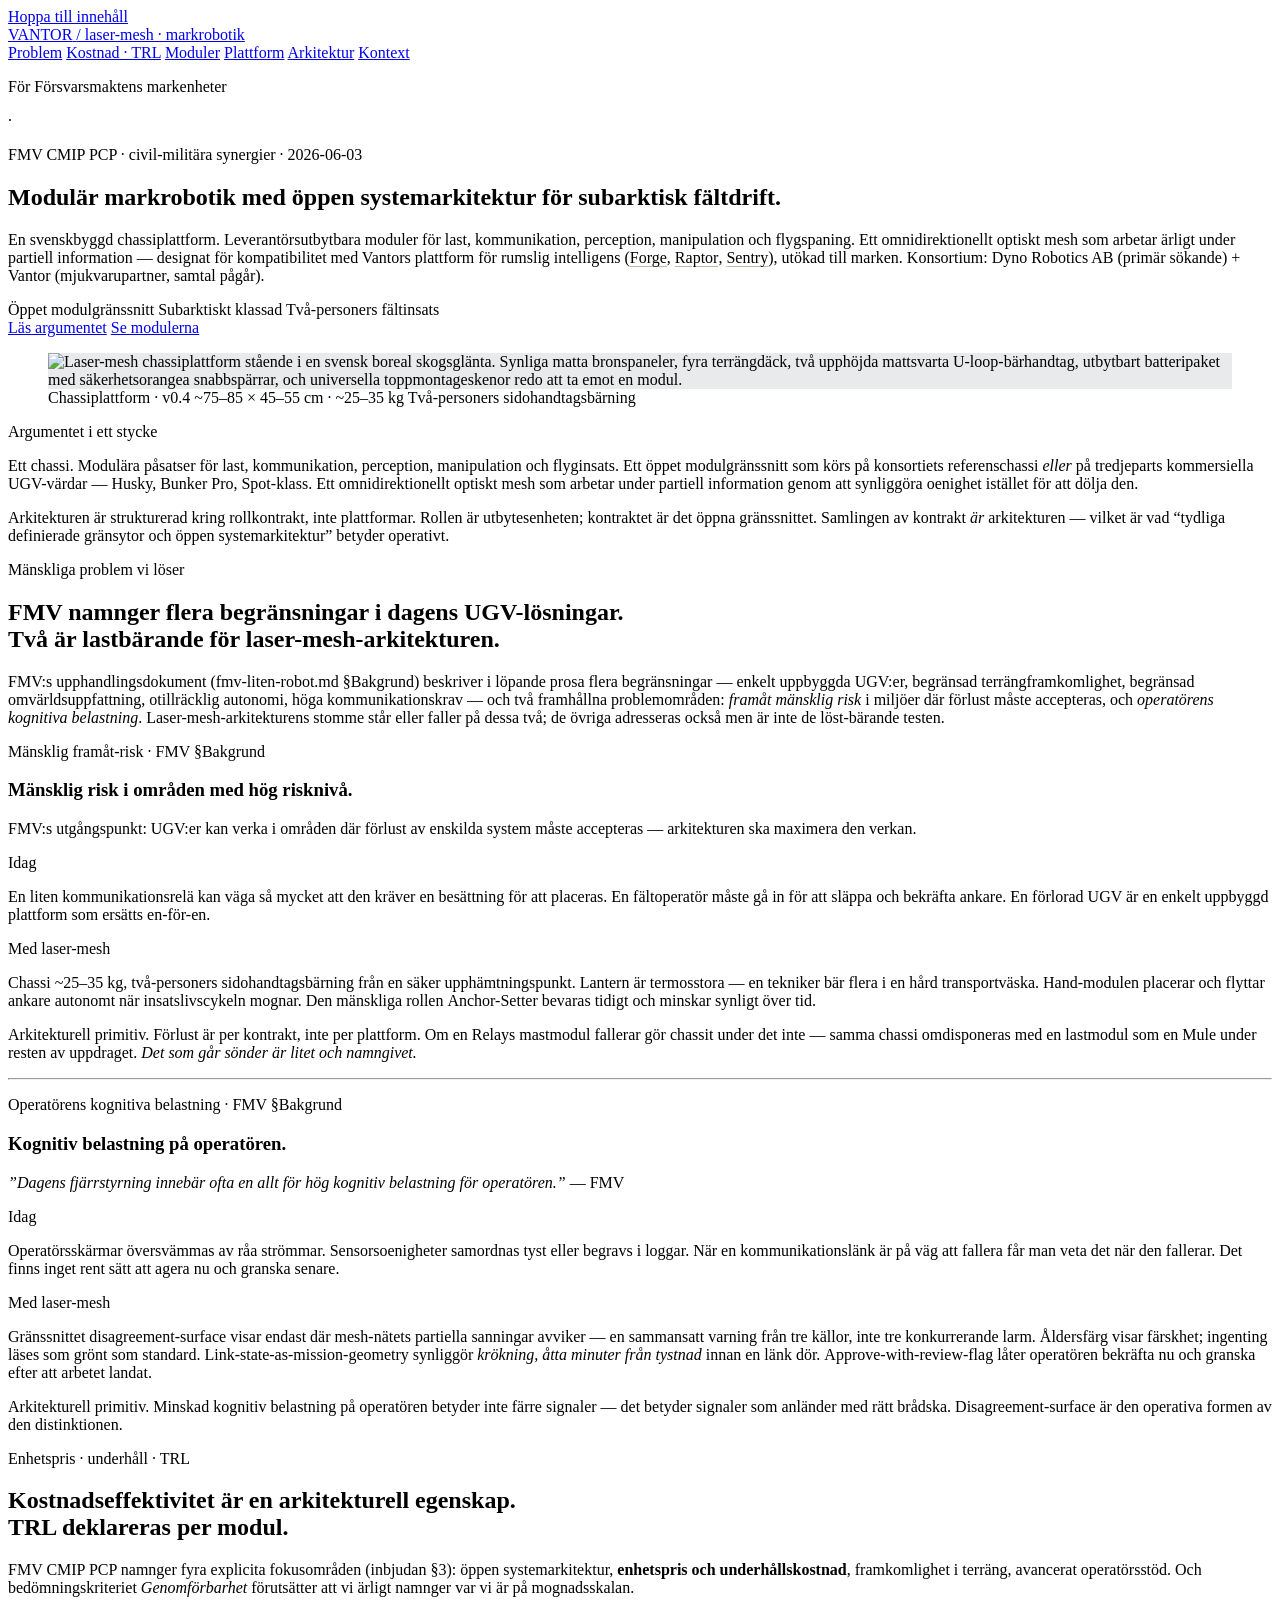
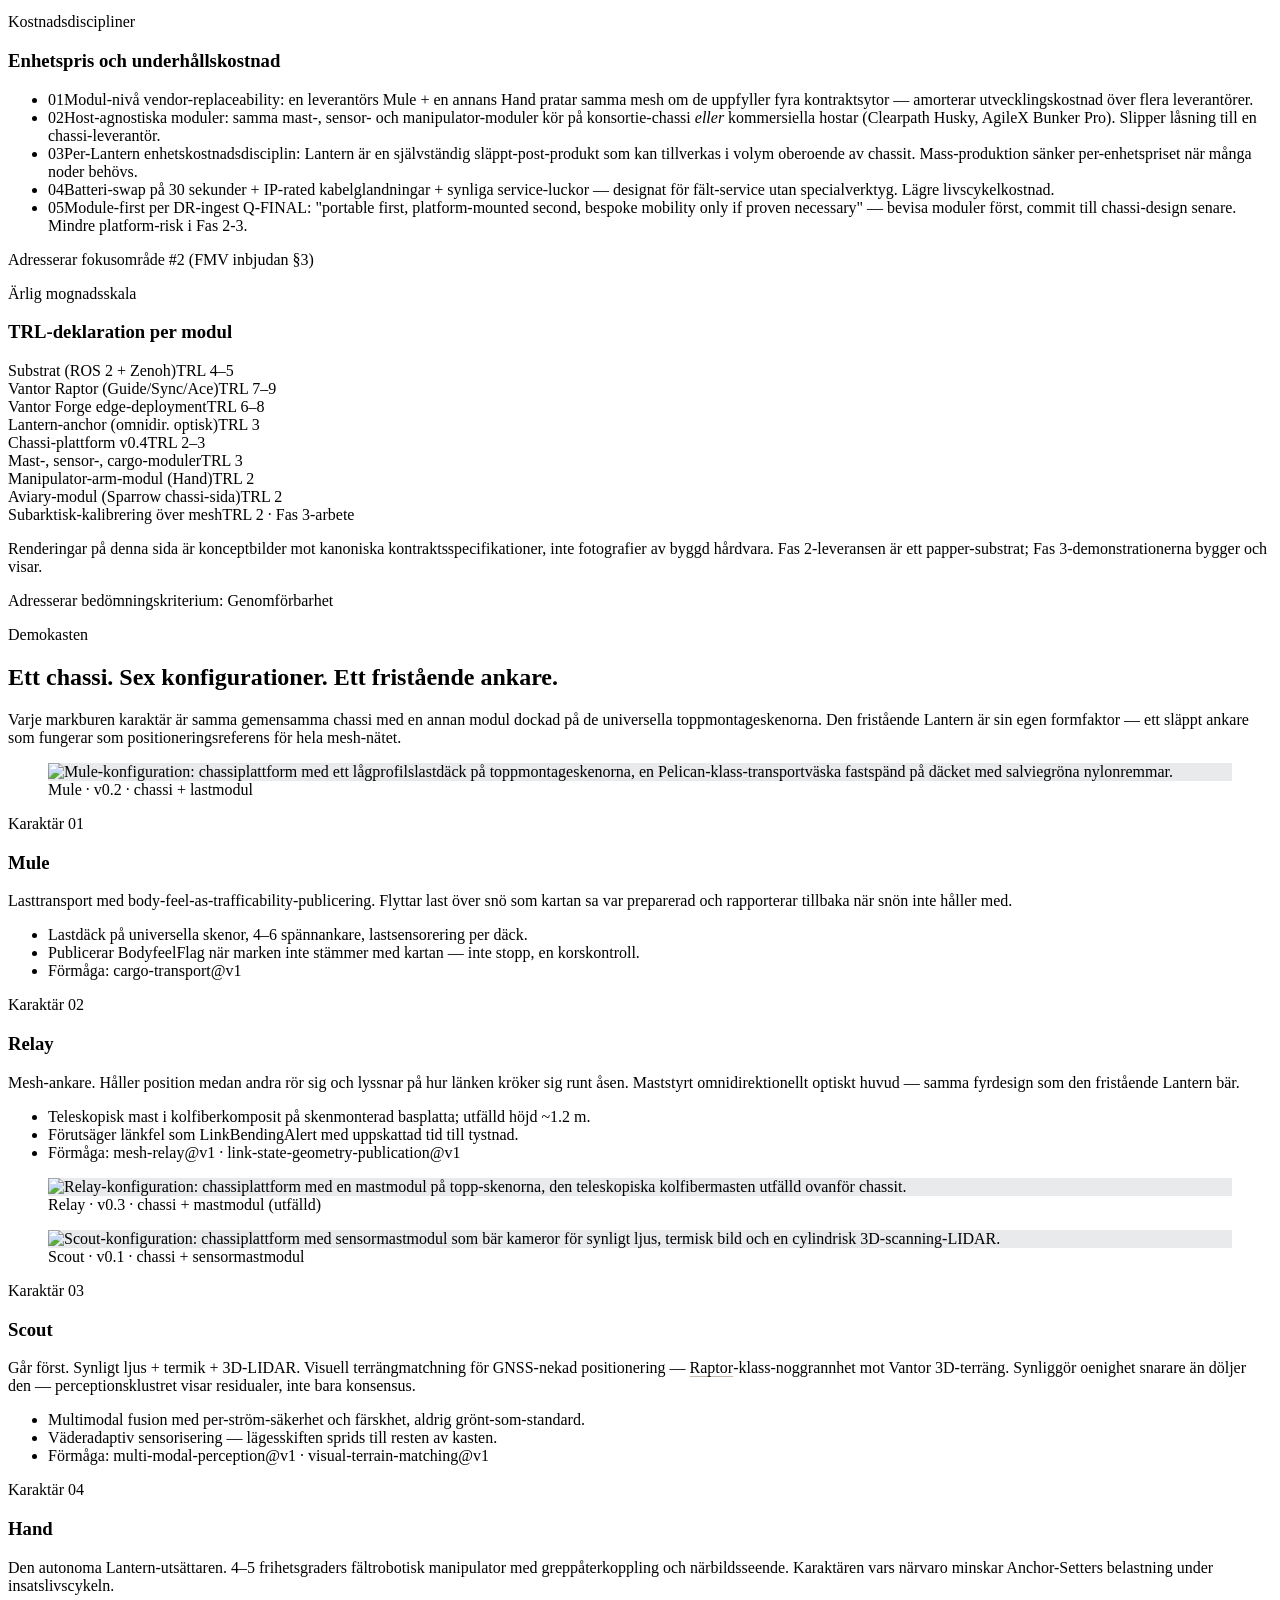
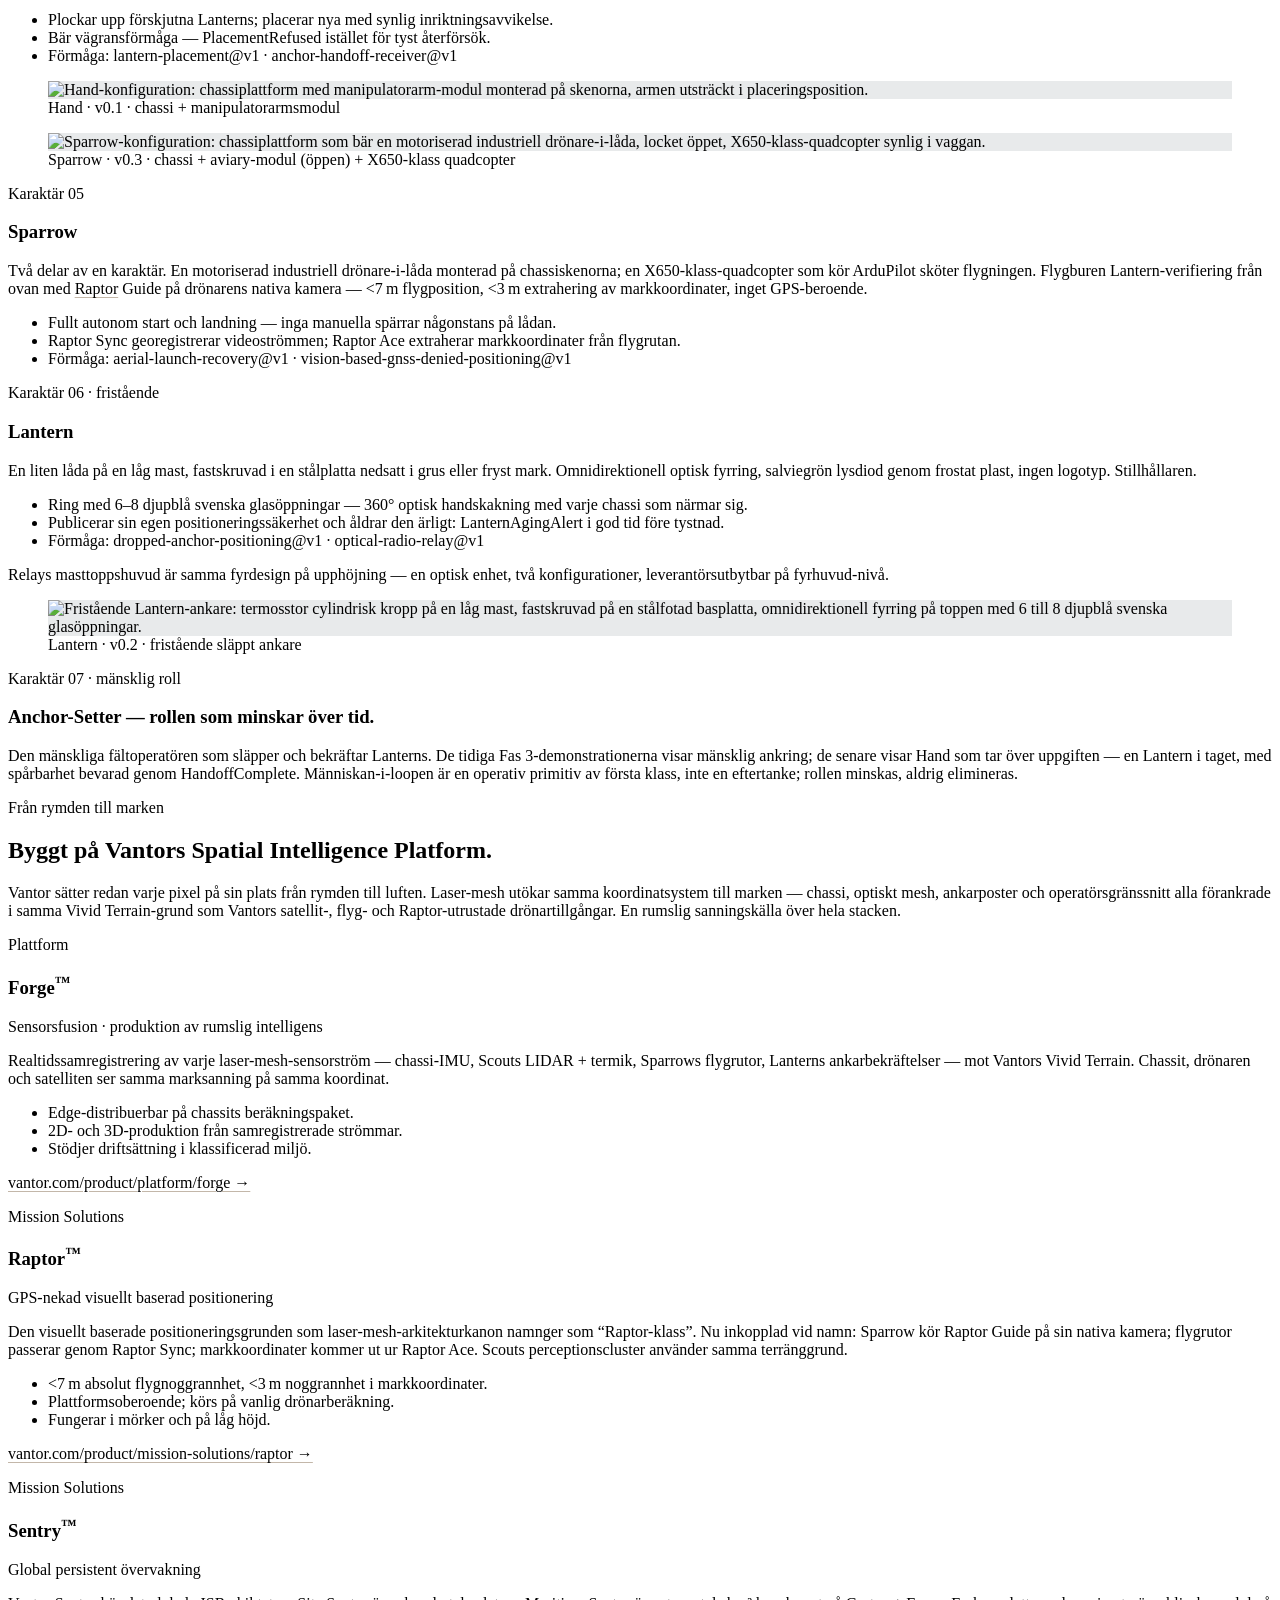
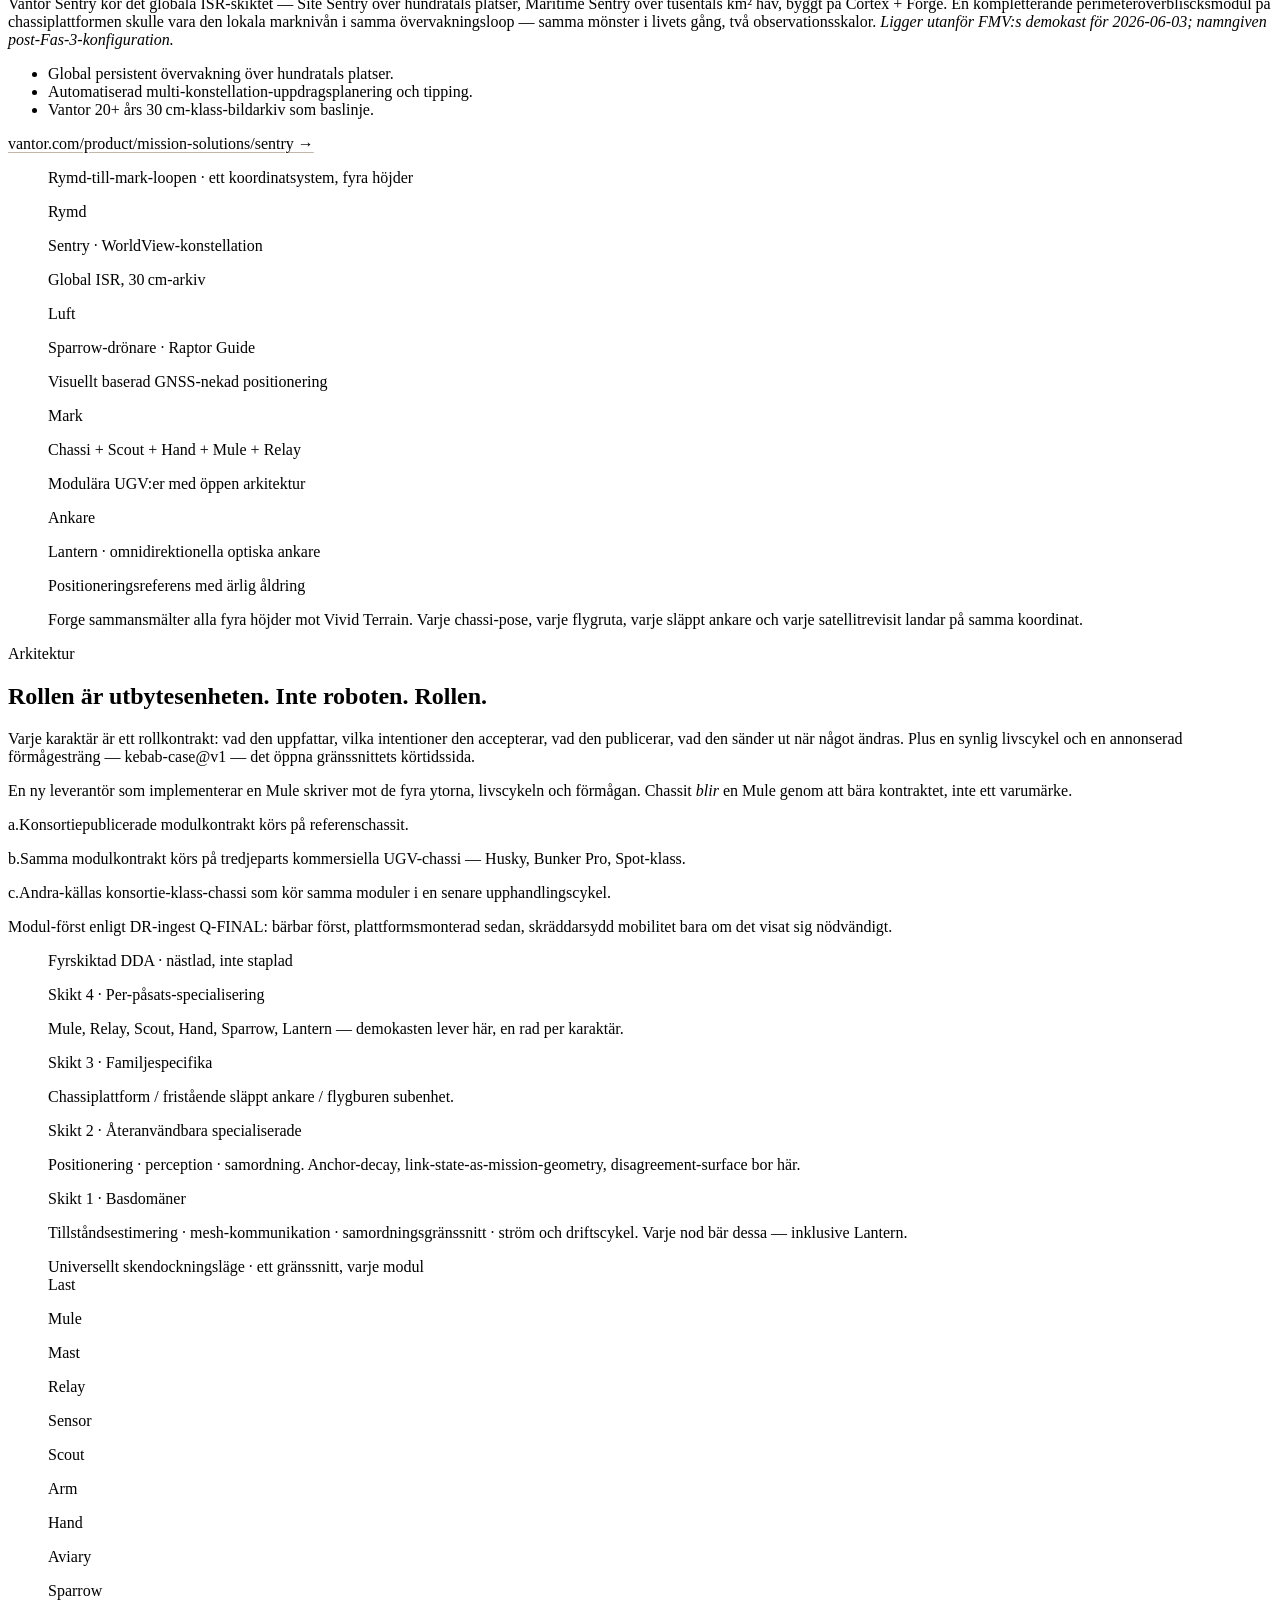
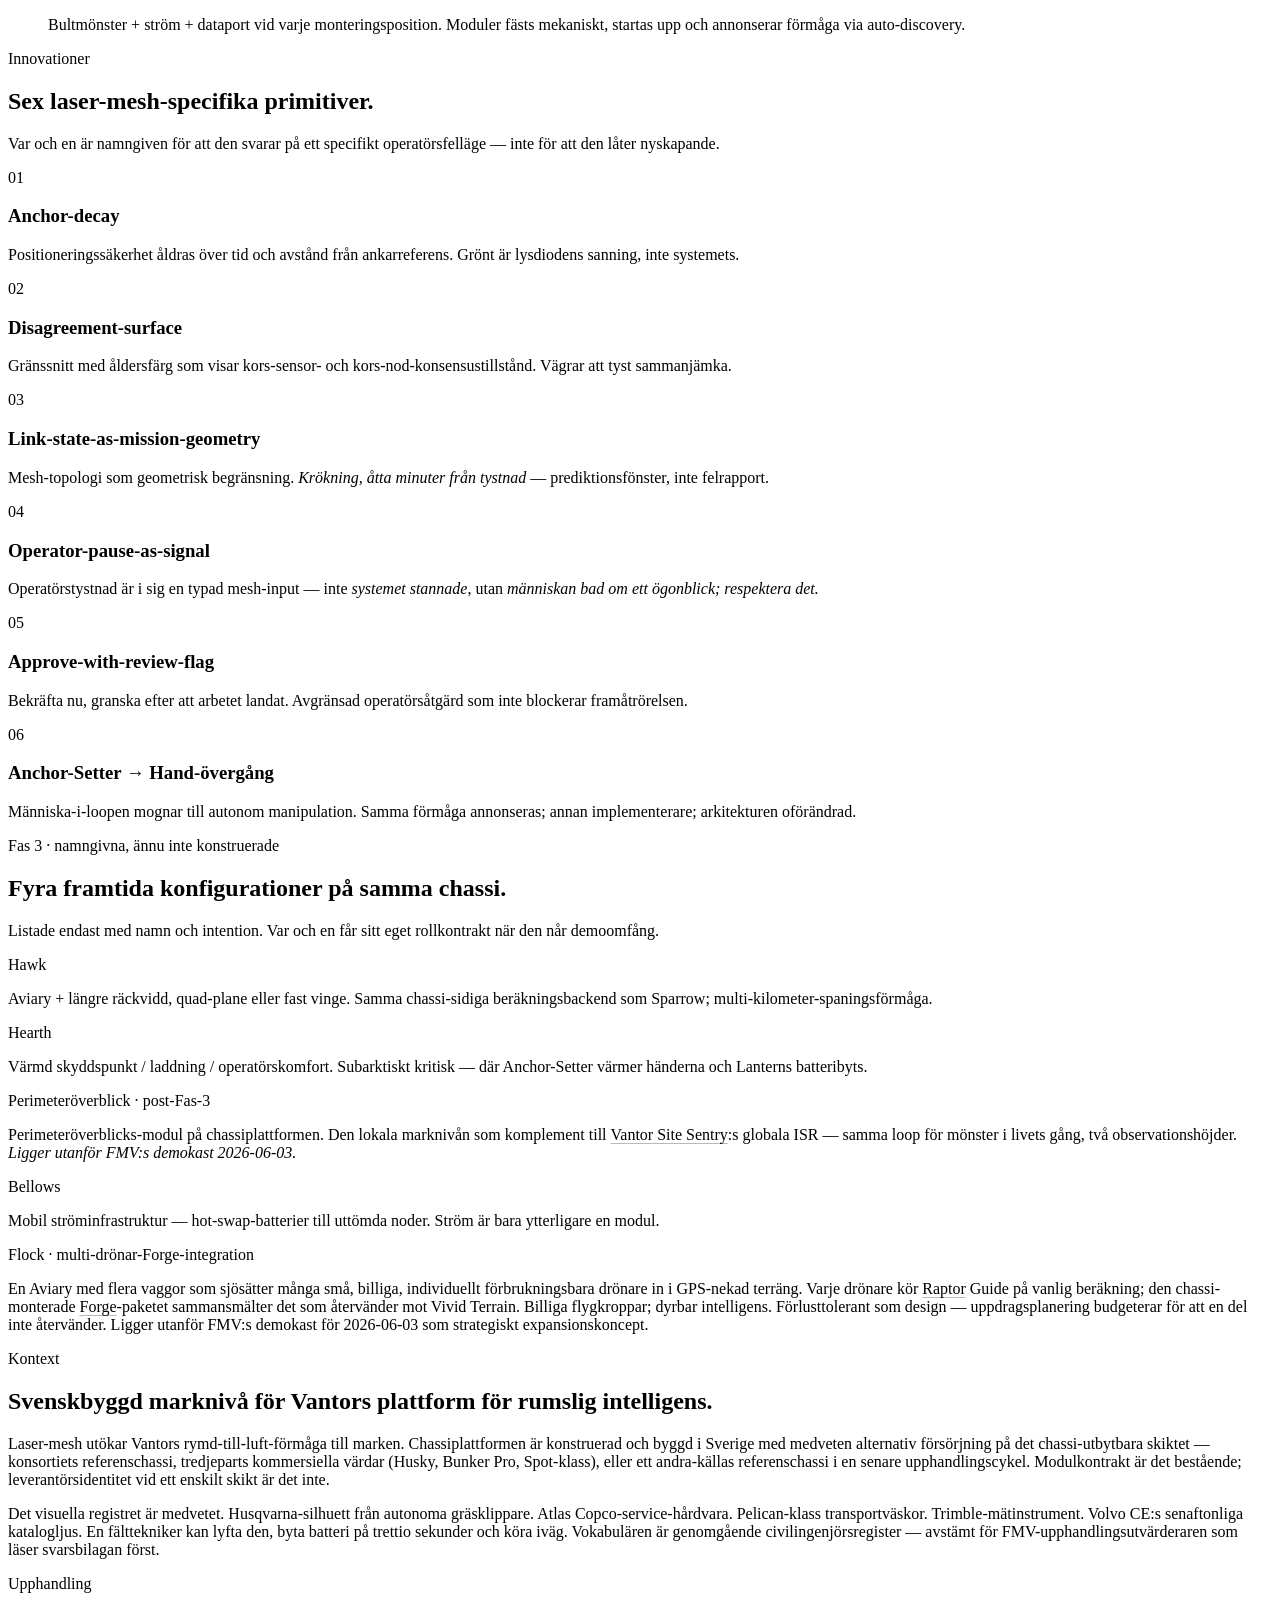
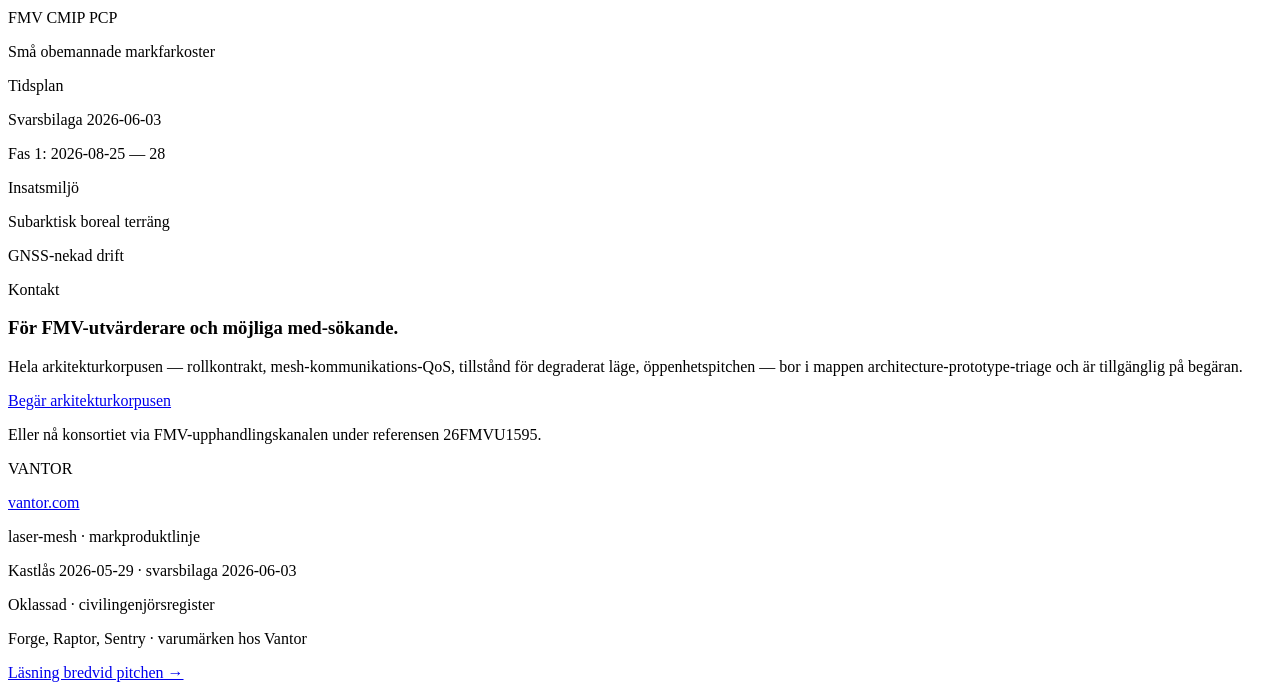
==== commit 118d152d: "More content" ====
--- a/index.html
+++ b/index.html
@@ -107,6 +107,7 @@
       </a>
       <nav class="hidden md:flex items-center gap-7 font-mono text-[11px] uppercase tracking-[0.16em] text-ink-soft">
         <a href="#problems" class="hover:text-copper">Problem</a>
+        <a href="#cost-trl" class="hover:text-copper">Kostnad &middot; TRL</a>
         <a href="#modules" class="hover:text-copper">Moduler</a>
         <a href="#platform" class="hover:text-copper">Plattform</a>
         <a href="#architecture" class="hover:text-copper">Arkitektur</a>
@@ -122,22 +123,23 @@
       <div class="max-w-6xl mx-auto px-6 lg:px-10 grid lg:grid-cols-12 gap-10 lg:gap-14 items-start">
         <div class="lg:col-span-6 lg:pt-6 order-2 lg:order-1">
           <div class="flex flex-wrap items-center gap-x-3 gap-y-1 mb-6">
-            <p class="font-mono text-[11px] uppercase tracking-[0.22em] text-copper">Från rymden till marken</p>
+            <p class="font-mono text-[11px] uppercase tracking-[0.22em] text-copper">F&ouml;r F&ouml;rsvarsmaktens markenheter</p>
             <span class="font-mono text-[11px] text-bronze-dark/60">&middot;</span>
-            <p class="font-mono text-[11px] uppercase tracking-[0.22em] text-bronze">Försvarets materielverk · CMIP PCP · 2026-06-03</p>
+            <p class="font-mono text-[11px] uppercase tracking-[0.22em] text-bronze">FMV CMIP PCP &middot; civil-milit&auml;ra synergier &middot; 2026-06-03</p>
           </div>
           <h1 class="font-sans font-light text-[2.6rem] sm:text-[3.1rem] lg:text-[3.4rem] leading-[1.05] tracking-tightheading text-ink">
-            Modulär markrobotik med öppen systemarkitektur för subarktisk fältdrift.
+            Modul&auml;r markrobotik med &ouml;ppen systemarkitektur f&ouml;r subarktisk f&auml;ltdrift.
           </h1>
           <p class="mt-7 text-[1.075rem] lg:text-lg leading-relaxed text-ink-soft max-w-xl">
-            En svenskbyggd chassiplattform. Leverantörsutbytbara moduler för last,
+            En svenskbyggd chassiplattform. Leverant&ouml;rsutbytbara moduler f&ouml;r last,
             kommunikation, perception, manipulation och flygspaning. Ett
-            omnidirektionellt optiskt mesh som arbetar ärligt under partiell
-            information &mdash; byggt på Vantors plattform för rumslig intelligens
+            omnidirektionellt optiskt mesh som arbetar &auml;rligt under partiell
+            information &mdash; designat f&ouml;r kompatibilitet med Vantors
+            plattform f&ouml;r rumslig intelligens
             (<a href="#platform" class="font-mono text-[0.95em] text-ink hover:text-copper">Forge</a>,
             <a href="#platform" class="font-mono text-[0.95em] text-ink hover:text-copper">Raptor</a>,
             <a href="#platform" class="font-mono text-[0.95em] text-ink hover:text-copper">Sentry</a>),
-            utökad till marken.
+            ut&ouml;kad till marken. <span class="block mt-3 font-mono text-[12px] text-bronze-dark/90">Konsortium: Dyno Robotics AB (prim&auml;r s&ouml;kande) + Vantor (mjukvarupartner, samtal p&aring;g&aring;r).</span>
           </p>
           <div class="mt-9 flex flex-wrap items-center gap-x-7 gap-y-3 font-mono text-[12px] text-ink-soft">
             <span class="flex items-center gap-2"><span class="inline-block w-1.5 h-1.5 rounded-full bg-sage"></span> Öppet modulgränssnitt</span>
@@ -180,7 +182,7 @@
           inte plattformar. Rollen är utbytesenheten; kontraktet är det öppna
           gränssnittet. Samlingen av kontrakt <em class="not-italic">är</em>
           arkitekturen &mdash; vilket är vad
-          <span class="font-mono text-[0.95em] text-ink">&ldquo;tydligt definierade gr&auml;nsytor och &ouml;ppen systemarkitektur&rdquo;</span>
+          <span class="font-mono text-[0.95em] text-ink">&ldquo;tydliga definierade gr&auml;nsytor och &ouml;ppen systemarkitektur&rdquo;</span>
           betyder operativt.
         </p>
       </div>
@@ -192,25 +194,31 @@
         <div class="max-w-3xl">
           <p class="font-mono text-[11px] uppercase tracking-[0.22em] text-bronze mb-5">Mänskliga problem vi löser</p>
           <h2 class="font-sans font-light text-[2rem] lg:text-[2.25rem] leading-tight tracking-tightheading text-ink">
-            FMV:s upphandlingsdokument namnger sju operativa problem. Två är lastbärande.
+            FMV namnger flera begr&auml;nsningar i dagens UGV-l&ouml;sningar.<br/>Tv&aring; &auml;r lastb&auml;rande f&ouml;r laser-mesh-arkitekturen.
           </h2>
           <p class="mt-5 text-ink-soft leading-relaxed">
-            Problem&nbsp;#1 och problem&nbsp;#3 är testet på om en liten-UGV-arkitektur
-            gör sitt lastbärande arbete. De övriga fem &mdash; enkelt uppbyggda UGV:er,
-            begränsad terrängframkomlighet, begränsad omvärldsuppfattning, otillräcklig
-            autonomi, kommunikationskrav &mdash; adresseras också av laser-mesh, men
-            argumentet står eller faller på dessa två.
+            FMV:s upphandlingsdokument (<span class="font-mono text-[0.95em]">fmv-liten-robot.md &sect;Bakgrund</span>)
+            beskriver i l&ouml;pande prosa flera begr&auml;nsningar &mdash;
+            enkelt uppbyggda UGV:er, begr&auml;nsad terr&auml;ngframkomlighet,
+            begr&auml;nsad omv&auml;rldsuppfattning, otillr&auml;cklig
+            autonomi, h&ouml;ga kommunikationskrav &mdash; och tv&aring;
+            framh&aring;llna problemomr&aring;den: <em>fram&aring;t m&auml;nsklig
+            risk</em> i milj&ouml;er d&auml;r f&ouml;rlust m&aring;ste
+            accepteras, och <em>operat&ouml;rens kognitiva belastning</em>.
+            Laser-mesh-arkitekturens stomme st&aring;r eller faller p&aring;
+            dessa tv&aring;; de &ouml;vriga adresseras ocks&aring; men
+            &auml;r inte de l&ouml;st-b&auml;rande testen.
           </p>
         </div>
 
         <!-- Problem 1 -->
         <article id="pain-forward-risk" class="mt-16 lg:mt-20 grid lg:grid-cols-12 gap-10 lg:gap-14">
           <header class="lg:col-span-4">
-            <p class="font-mono text-[11px] uppercase tracking-[0.22em] text-copper mb-3">Problem #1 &middot; FMV L18</p>
+            <p class="font-mono text-[11px] uppercase tracking-[0.22em] text-copper mb-3">M&auml;nsklig fram&aring;t-risk &middot; FMV &sect;Bakgrund</p>
             <h3 class="font-sans font-light text-[1.6rem] lg:text-[1.75rem] leading-tight tracking-tightheading text-ink">
-              Mänsklig risk i områden med hög risknivå.
+              M&auml;nsklig risk i omr&aring;den med h&ouml;g riskniv&aring;.
             </h3>
-            <p class="mt-4 font-mono text-[12px] uppercase tracking-[0.16em] text-bronze-dark">UGV:er finns för att människor inte ska behöva gå dit där förlust måste accepteras.</p>
+            <p class="mt-4 font-mono text-[12px] uppercase tracking-[0.16em] text-bronze-dark">FMV:s utg&aring;ngspunkt: UGV:er kan verka i omr&aring;den d&auml;r f&ouml;rlust av enskilda system m&aring;ste accepteras &mdash; arkitekturen ska maximera den verkan.</p>
           </header>
           <div class="lg:col-span-8 space-y-7">
             <div class="grid sm:grid-cols-2 gap-x-10 gap-y-7">
@@ -234,11 +242,11 @@
         <!-- Problem 3 -->
         <article id="pain-cognitive-load" class="grid lg:grid-cols-12 gap-10 lg:gap-14">
           <header class="lg:col-span-4">
-            <p class="font-mono text-[11px] uppercase tracking-[0.22em] text-copper mb-3">Problem #3 &middot; FMV L20</p>
+            <p class="font-mono text-[11px] uppercase tracking-[0.22em] text-copper mb-3">Operat&ouml;rens kognitiva belastning &middot; FMV &sect;Bakgrund</p>
             <h3 class="font-sans font-light text-[1.6rem] lg:text-[1.75rem] leading-tight tracking-tightheading text-ink">
-              Kognitiv belastning på operatören.
+              Kognitiv belastning p&aring; operat&ouml;ren.
             </h3>
-            <p class="mt-4 font-mono text-[12px] uppercase tracking-[0.16em] text-bronze-dark">Dagens fjärrstyrning innebär ofta en för hög kognitiv belastning för operatören.</p>
+            <p class="mt-4 font-mono text-[12px] uppercase tracking-[0.16em] text-bronze-dark"><em>&rdquo;Dagens fj&auml;rrstyrning inneb&auml;r ofta en allt f&ouml;r h&ouml;g kognitiv belastning f&ouml;r operat&ouml;ren.&rdquo;</em> &mdash; FMV</p>
           </header>
           <div class="lg:col-span-8 space-y-7">
             <div class="grid sm:grid-cols-2 gap-x-10 gap-y-7">
@@ -256,6 +264,67 @@
             </div>
           </div>
         </article>
+      </div>
+    </section>
+
+    <!-- Enhetspris och underh&aring;llskostnad + TRL-deklaration -->
+    <!-- Added per FMV fact-check 2026-05-28: FMV inbjudan L209 listar enhetspris som explicit fokusomr&aring;de #2; FMV genomf&ouml;rbarhet implicit kr&auml;ver TRL-deklaration -->
+    <section id="cost-trl" class="border-t border-bronze/20 py-20 lg:py-24">
+      <div class="max-w-6xl mx-auto px-6 lg:px-10">
+        <div class="max-w-3xl mb-12">
+          <p class="font-mono text-[11px] uppercase tracking-[0.22em] text-bronze mb-5">Enhetspris &middot; underh&aring;ll &middot; TRL</p>
+          <h2 class="font-sans font-light text-[2rem] lg:text-[2.25rem] leading-tight tracking-tightheading text-ink">
+            Kostnadseffektivitet &auml;r en arkitekturell egenskap.<br/>TRL deklareras per modul.
+          </h2>
+          <p class="mt-5 text-ink-soft leading-relaxed">
+            FMV CMIP PCP namnger fyra explicita fokusomr&aring;den
+            (inbjudan &sect;3): &ouml;ppen systemarkitektur, <strong>enhetspris och
+            underh&aring;llskostnad</strong>, framkomlighet i terr&auml;ng,
+            avancerat operat&ouml;rsst&ouml;d. Och bed&ouml;mningskriteriet
+            <em>Genomf&ouml;rbarhet</em> f&ouml;ruts&auml;tter att vi
+            &auml;rligt namnger var vi &auml;r p&aring; mognadsskalan.
+          </p>
+        </div>
+
+        <div class="grid lg:grid-cols-2 gap-8 lg:gap-10">
+
+          <article class="border border-bronze/30 bg-cream p-7 lg:p-8">
+            <p class="font-mono text-[11px] uppercase tracking-[0.18em] text-copper mb-3">Kostnadsdiscipliner</p>
+            <h3 class="font-sans font-light text-[1.4rem] tracking-tightheading text-ink mb-4">Enhetspris och underh&aring;llskostnad</h3>
+            <ul class="space-y-3 text-[15px] text-ink-soft leading-relaxed">
+              <li class="flex gap-3"><span class="font-mono text-[12px] text-bronze-dark/70 mt-1.5">01</span><span>Modul-niv&aring; vendor-replaceability: en leverant&ouml;rs Mule + en annans Hand pratar samma mesh om de uppfyller fyra kontraktsytor &mdash; amorterar utvecklingskostnad &ouml;ver flera leverant&ouml;rer.</span></li>
+              <li class="flex gap-3"><span class="font-mono text-[12px] text-bronze-dark/70 mt-1.5">02</span><span>Host-agnostiska moduler: samma mast-, sensor- och manipulator-moduler k&ouml;r p&aring; konsortie-chassi <em>eller</em> kommersiella hostar (Clearpath Husky, AgileX Bunker Pro). Slipper l&aring;sning till en chassi-leverant&ouml;r.</span></li>
+              <li class="flex gap-3"><span class="font-mono text-[12px] text-bronze-dark/70 mt-1.5">03</span><span>Per-Lantern enhetskostnadsdisciplin: Lantern &auml;r en sj&auml;lvst&auml;ndig sl&auml;ppt-post-produkt som kan tillverkas i volym oberoende av chassit. Mass-produktion s&auml;nker per-enhetspriset n&auml;r m&aring;nga noder beh&ouml;vs.</span></li>
+              <li class="flex gap-3"><span class="font-mono text-[12px] text-bronze-dark/70 mt-1.5">04</span><span>Batteri-swap p&aring; 30 sekunder + IP-rated kabelglandningar + synliga service-luckor &mdash; designat f&ouml;r f&auml;lt-service utan specialverktyg. L&auml;gre livscykelkostnad.</span></li>
+              <li class="flex gap-3"><span class="font-mono text-[12px] text-bronze-dark/70 mt-1.5">05</span><span>Module-first per DR-ingest Q-FINAL: "portable first, platform-mounted second, bespoke mobility only if proven necessary" &mdash; bevisa moduler f&ouml;rst, commit till chassi-design senare. Mindre platform-risk i Fas 2-3.</span></li>
+            </ul>
+            <p class="mt-5 font-mono text-[11px] uppercase tracking-[0.16em] text-bronze-dark">Adresserar fokusomr&aring;de #2 (FMV inbjudan &sect;3)</p>
+          </article>
+
+          <article class="border border-bronze/30 bg-cream p-7 lg:p-8">
+            <p class="font-mono text-[11px] uppercase tracking-[0.18em] text-copper mb-3">&Auml;rlig mognadsskala</p>
+            <h3 class="font-sans font-light text-[1.4rem] tracking-tightheading text-ink mb-4">TRL-deklaration per modul</h3>
+            <div class="space-y-3 text-[14px] text-ink-soft">
+              <div class="flex justify-between items-baseline border-b border-bronze/15 pb-2"><span>Substrat (ROS 2 + Zenoh)</span><span class="font-mono text-[12px] text-sage-dark">TRL 4&ndash;5</span></div>
+              <div class="flex justify-between items-baseline border-b border-bronze/15 pb-2"><span>Vantor Raptor (Guide/Sync/Ace)</span><span class="font-mono text-[12px] text-sage-dark">TRL 7&ndash;9</span></div>
+              <div class="flex justify-between items-baseline border-b border-bronze/15 pb-2"><span>Vantor Forge edge-deployment</span><span class="font-mono text-[12px] text-sage-dark">TRL 6&ndash;8</span></div>
+              <div class="flex justify-between items-baseline border-b border-bronze/15 pb-2"><span>Lantern-anchor (omnidir. optisk)</span><span class="font-mono text-[12px] text-copper">TRL 3</span></div>
+              <div class="flex justify-between items-baseline border-b border-bronze/15 pb-2"><span>Chassi-plattform v0.4</span><span class="font-mono text-[12px] text-copper">TRL 2&ndash;3</span></div>
+              <div class="flex justify-between items-baseline border-b border-bronze/15 pb-2"><span>Mast-, sensor-, cargo-moduler</span><span class="font-mono text-[12px] text-copper">TRL 3</span></div>
+              <div class="flex justify-between items-baseline border-b border-bronze/15 pb-2"><span>Manipulator-arm-modul (Hand)</span><span class="font-mono text-[12px] text-copper">TRL 2</span></div>
+              <div class="flex justify-between items-baseline border-b border-bronze/15 pb-2"><span>Aviary-modul (Sparrow chassi-sida)</span><span class="font-mono text-[12px] text-copper">TRL 2</span></div>
+              <div class="flex justify-between items-baseline pb-1"><span>Subarktisk-kalibrering &ouml;ver mesh</span><span class="font-mono text-[12px] text-copper">TRL 2 &middot; Fas 3-arbete</span></div>
+            </div>
+            <p class="mt-5 text-[13px] text-ink-soft leading-relaxed">
+              Renderingar p&aring; denna sida &auml;r konceptbilder mot
+              kanoniska kontraktsspecifikationer, inte fotografier av byggd
+              h&aring;rdvara. Fas 2-leveransen &auml;r ett papper-substrat;
+              Fas 3-demonstrationerna bygger och visar.
+            </p>
+            <p class="mt-3 font-mono text-[11px] uppercase tracking-[0.16em] text-bronze-dark">Adresserar bed&ouml;mningskriterium: Genomf&ouml;rbarhet</p>
+          </article>
+
+        </div>
       </div>
     </section>
 
@@ -474,7 +543,7 @@
             <p class="font-mono text-[11px] uppercase tracking-[0.18em] text-bronze-dark mb-2">Mission Solutions</p>
             <h3 class="font-sans font-light text-[1.5rem] tracking-tightheading text-ink">Sentry<sup class="text-[0.55em] text-bronze-dark/70 align-super">&trade;</sup></h3>
             <p class="mt-2 font-mono text-[12px] uppercase tracking-[0.16em] text-copper">Global persistent övervakning</p>
-            <p class="mt-4 text-[15px] text-ink-soft leading-relaxed">Vantor Sentry kör det globala ISR-skiktet &mdash; Site Sentry över hundratals platser, Maritime Sentry över tusentals km² hav. Laser-mesh Fas 3 Sentry-påsats (perimeterövervakning på en chassiplattform) är den lokala marknivån i samma övervakningsloop. Samma mönster i livets gång; två observationsskalor.</p>
+            <p class="mt-4 text-[15px] text-ink-soft leading-relaxed">Vantor Sentry k&ouml;r det globala ISR-skiktet &mdash; Site Sentry &ouml;ver hundratals platser, Maritime Sentry &ouml;ver tusentals km&sup2; hav, byggt p&aring; Cortex + Forge. En kompletterande perimeter&ouml;verbliscksmodul p&aring; chassiplattformen skulle vara den lokala marknivån i samma &ouml;vervakningsloop &mdash; samma m&ouml;nster i livets g&aring;ng, tv&aring; observationsskalor. <em>Ligger utanf&ouml;r FMV:s demokast f&ouml;r 2026-06-03; namngiven post-Fas-3-konfiguration.</em></p>
             <ul class="mt-5 space-y-2 text-[14px] text-ink-soft">
               <li class="flex gap-3"><span class="inline-block w-1 h-1 mt-1.5 rounded-full bg-sage flex-none"></span><span>Global persistent övervakning över hundratals platser.</span></li>
               <li class="flex gap-3"><span class="inline-block w-1 h-1 mt-1.5 rounded-full bg-sage flex-none"></span><span>Automatiserad multi-konstellation-uppdragsplanering och tipping.</span></li>
@@ -671,8 +740,8 @@
             <p class="text-[15px] text-ink-soft leading-relaxed">Värmd skyddspunkt / laddning / operatörskomfort. Subarktiskt kritisk &mdash; där Anchor-Setter värmer händerna och Lanterns batteribyts.</p>
           </div>
           <div class="border border-bronze/30 bg-cream/70 p-5">
-            <p class="font-mono text-[11px] uppercase tracking-[0.18em] text-bronze-dark mb-2">Sentry &middot; <span class="text-copper normal-case tracking-normal">marknivå</span></p>
-            <p class="text-[15px] text-ink-soft leading-relaxed">Perimeterövervakningsmodul på chassiplattformen. Den lokala marknivån av <a href="#platform" class="font-mono text-[0.95em] text-ink hover:text-copper">Vantor Sentry</a>:s globala ISR &mdash; samma loop för mönster i livets gång, två observationshöjder.</p>
+            <p class="font-mono text-[11px] uppercase tracking-[0.18em] text-bronze-dark mb-2">Perimeter&ouml;verblick &middot; <span class="text-copper normal-case tracking-normal">post-Fas-3</span></p>
+            <p class="text-[15px] text-ink-soft leading-relaxed">Perimeter&ouml;verblicks-modul p&aring; chassiplattformen. Den lokala marknivån som komplement till <a href="#platform" class="font-mono text-[0.95em] text-ink hover:text-copper">Vantor Site Sentry</a>:s globala ISR &mdash; samma loop f&ouml;r m&ouml;nster i livets g&aring;ng, tv&aring; observationsh&ouml;jder. <em>Ligger utanf&ouml;r FMV:s demokast 2026-06-03.</em></p>
           </div>
           <div class="border border-bronze/30 bg-cream/70 p-5">
             <p class="font-mono text-[11px] uppercase tracking-[0.18em] text-bronze-dark mb-2">Bellows</p>
@@ -766,6 +835,7 @@
       <div>
         <p>Oklassad &middot; civilingenjörsregister</p>
         <p class="mt-1">Forge, Raptor, Sentry &middot; varumärken hos Vantor</p>
+        <p class="mt-3 normal-case tracking-normal text-[11px] text-bronze-dark/70"><a href="narrative.html" class="hover:text-copper">L&auml;sning bredvid pitchen &rarr;</a></p>
       </div>
     </div>
   </footer>
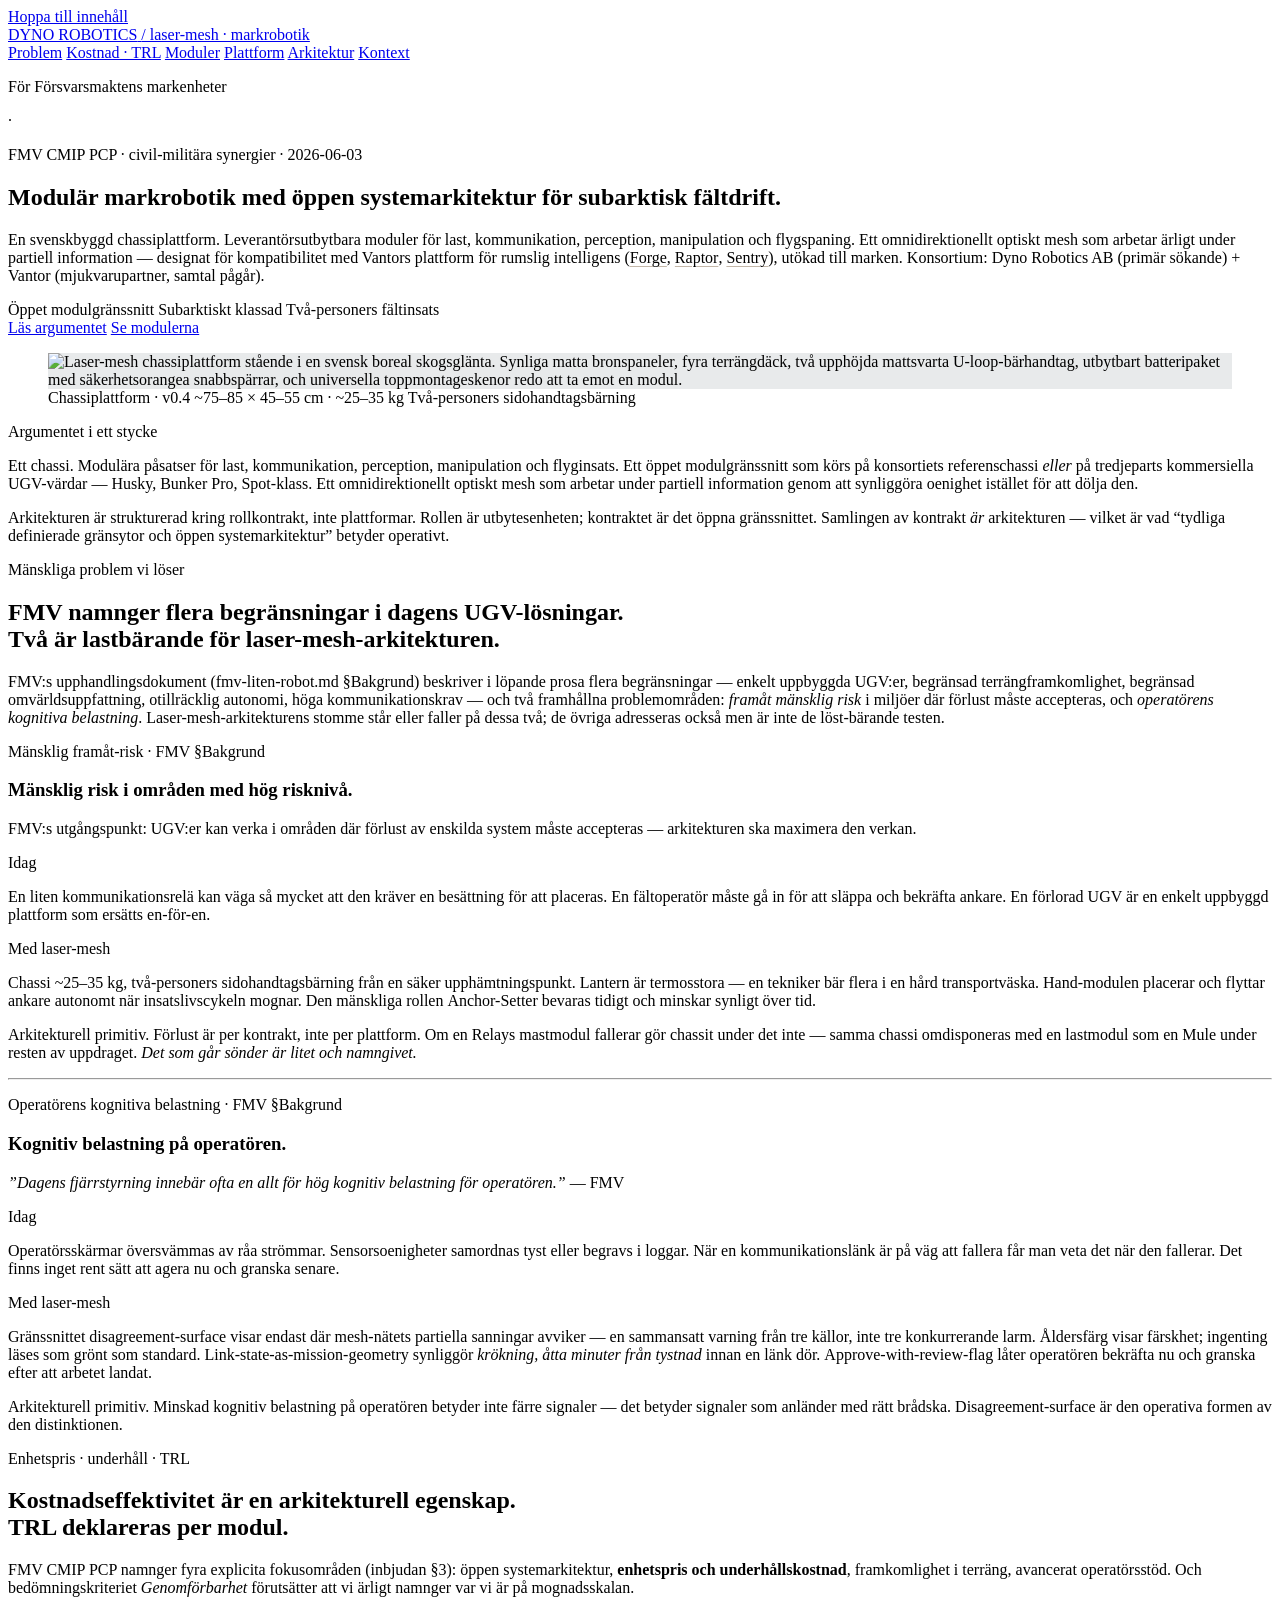
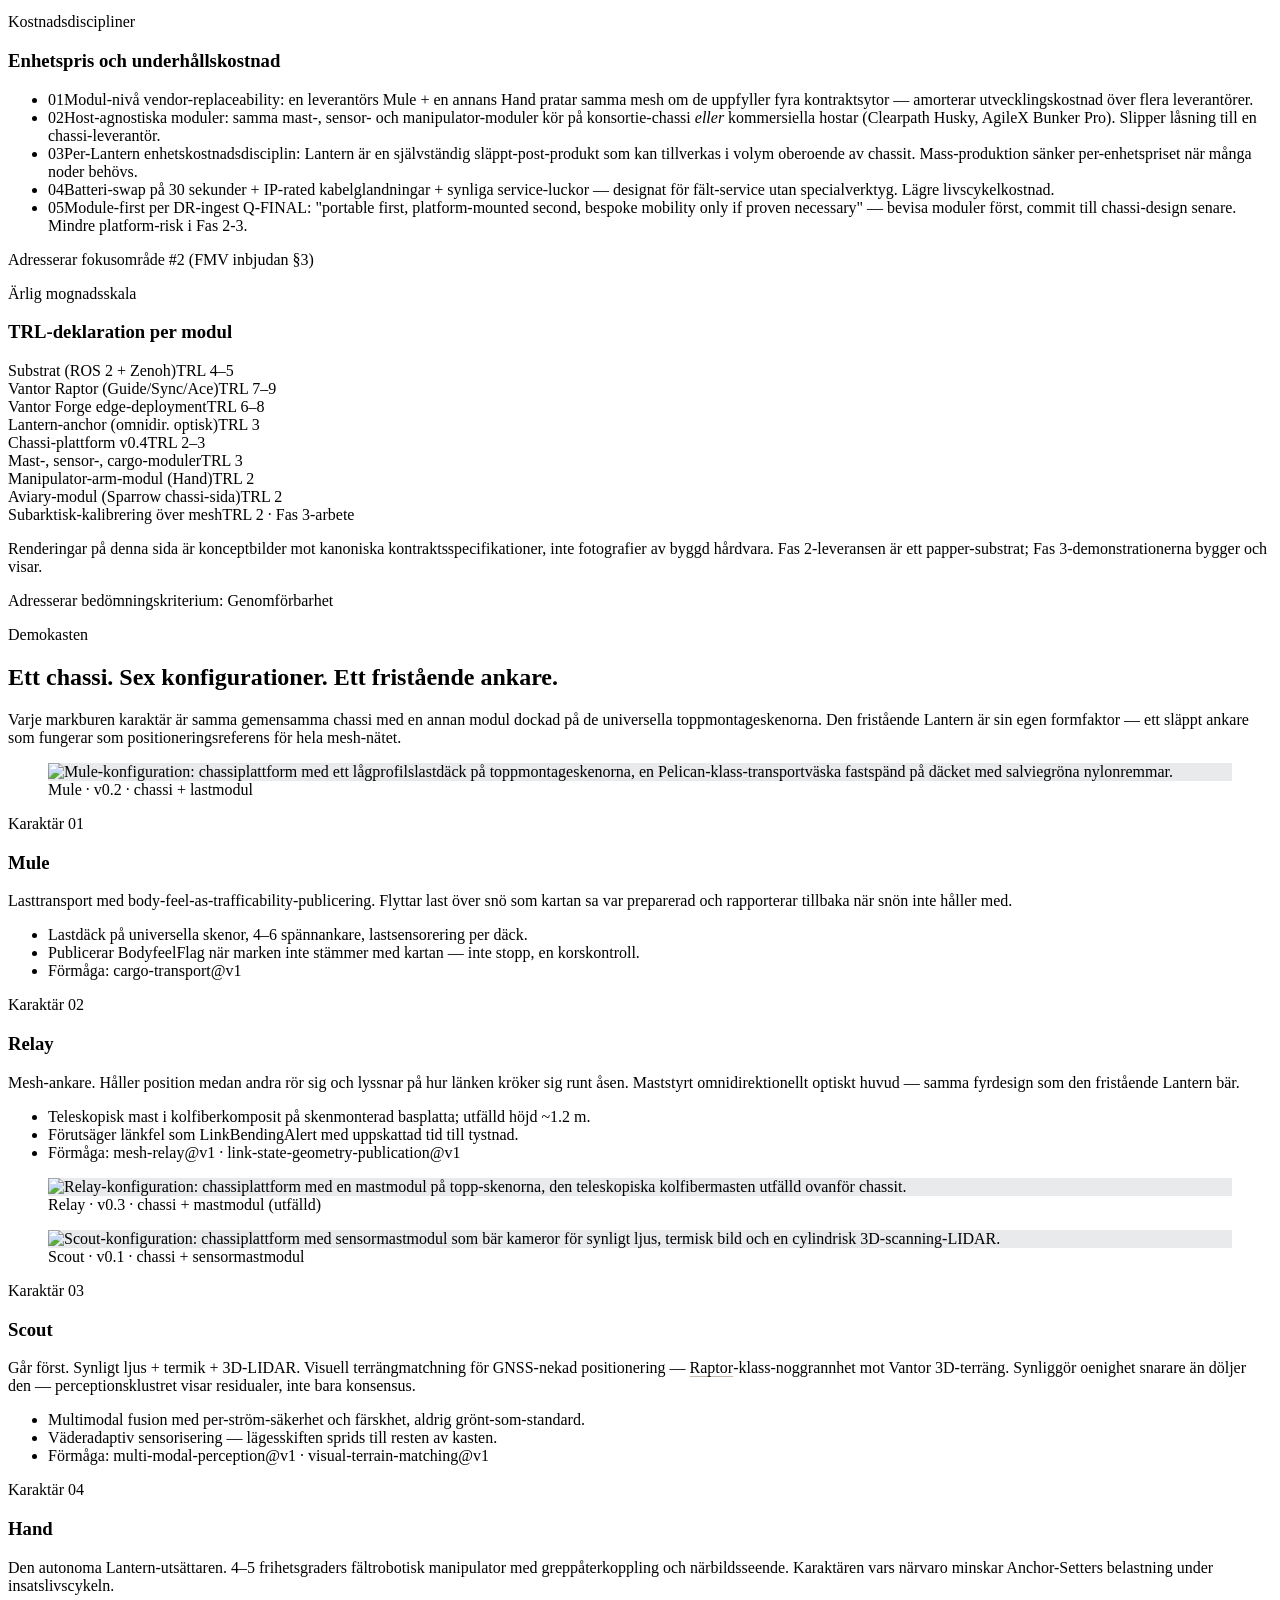
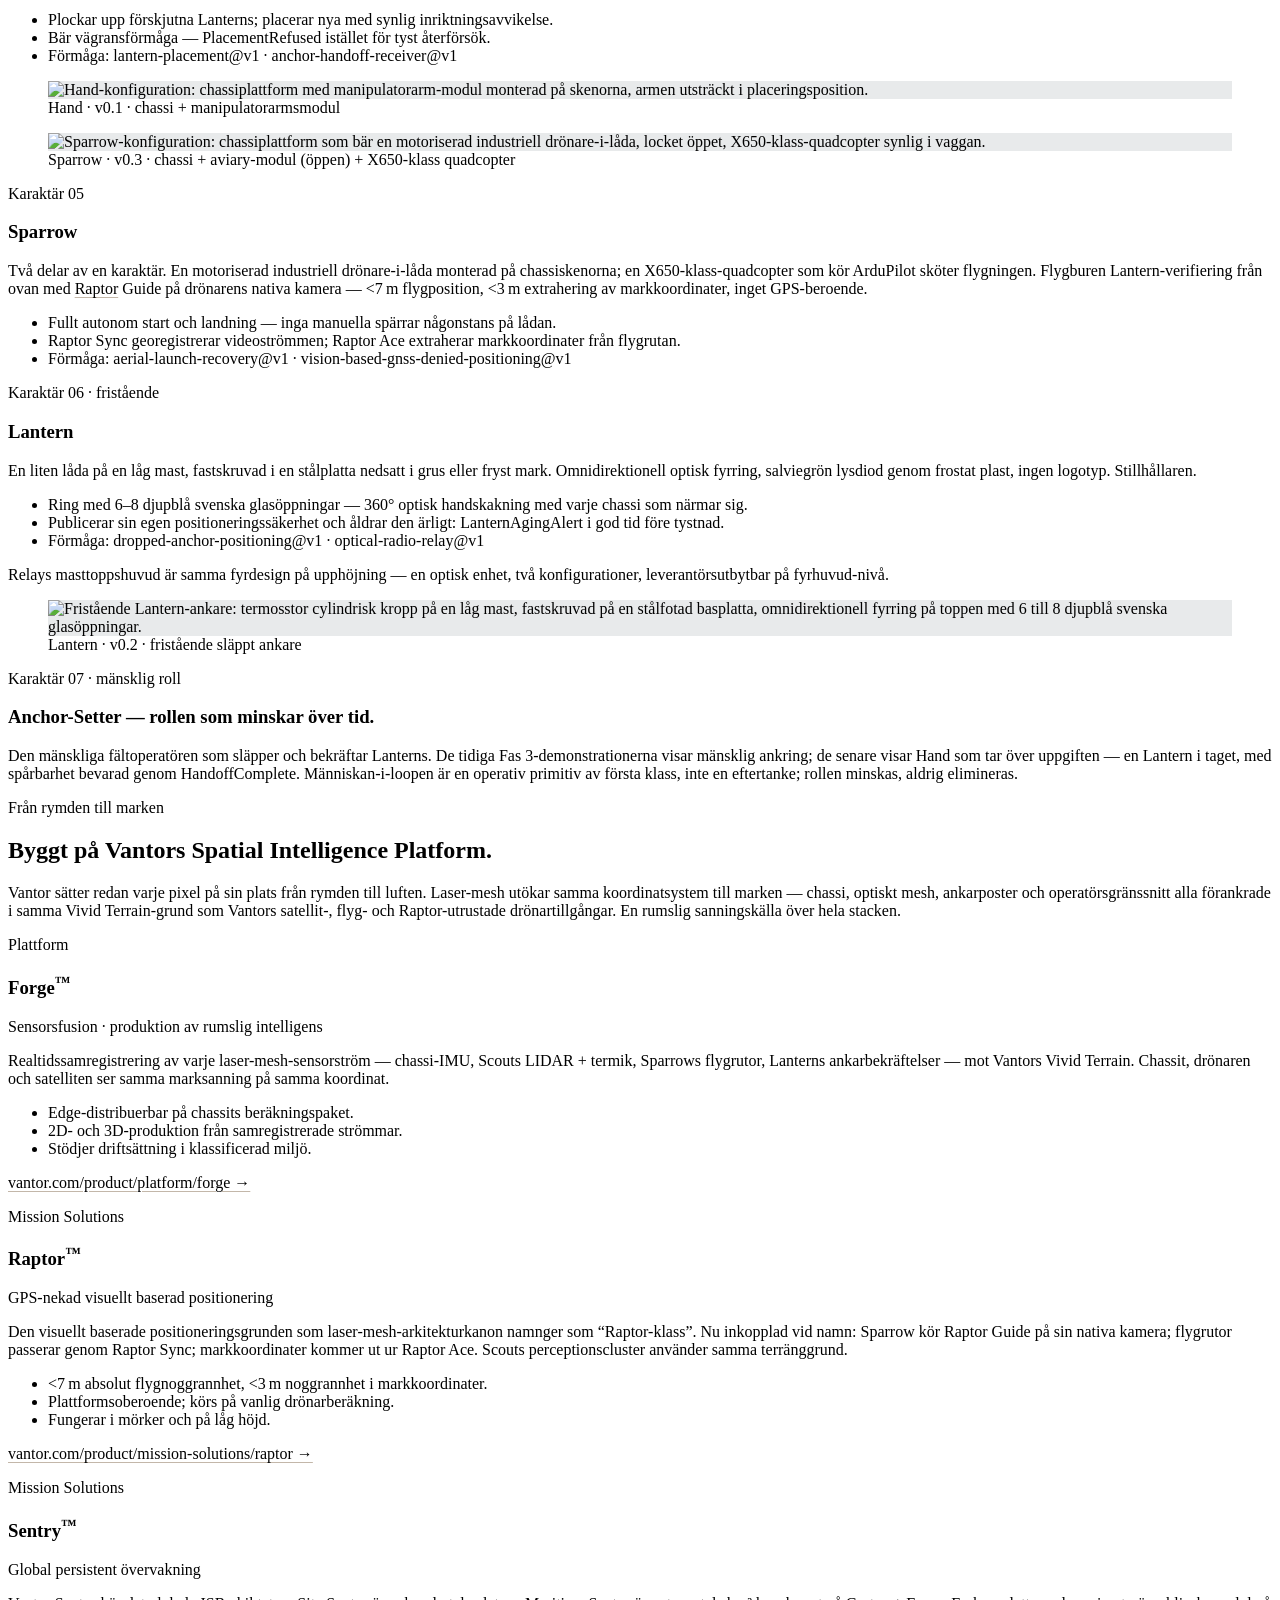
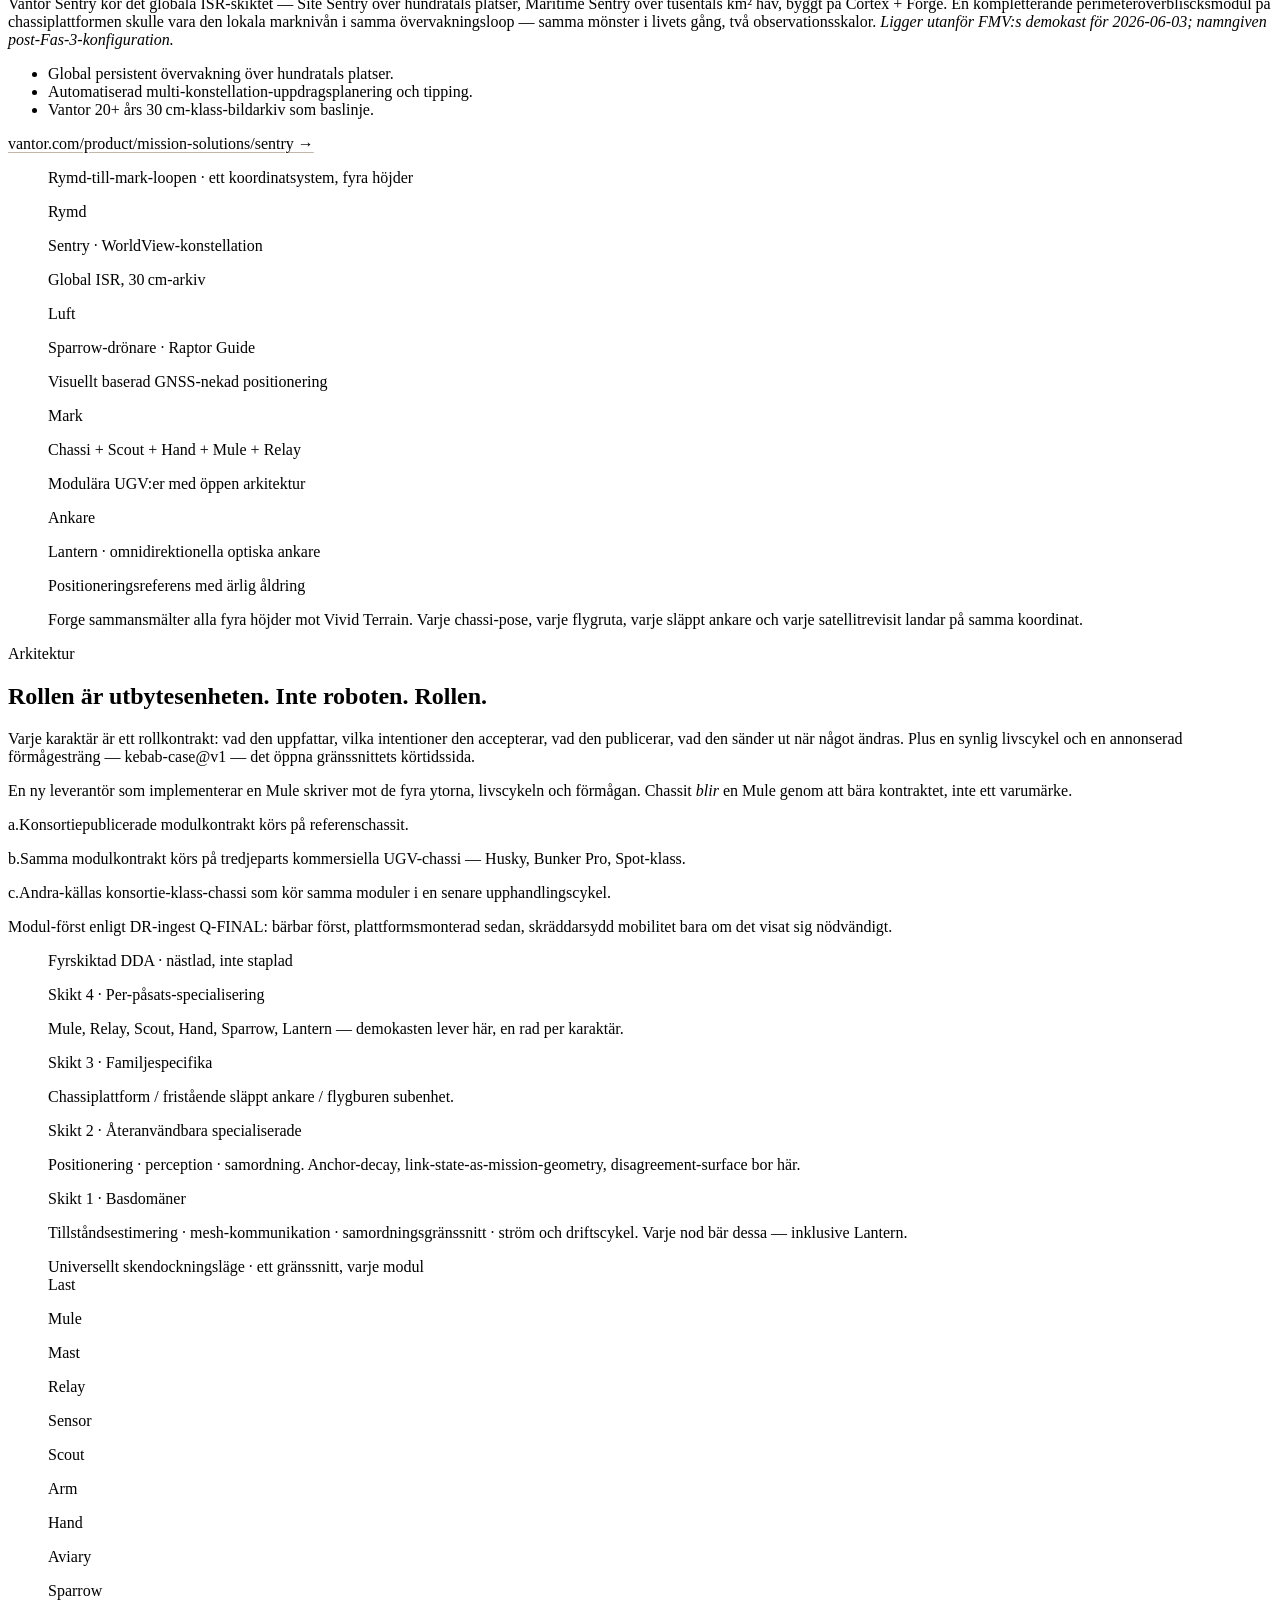
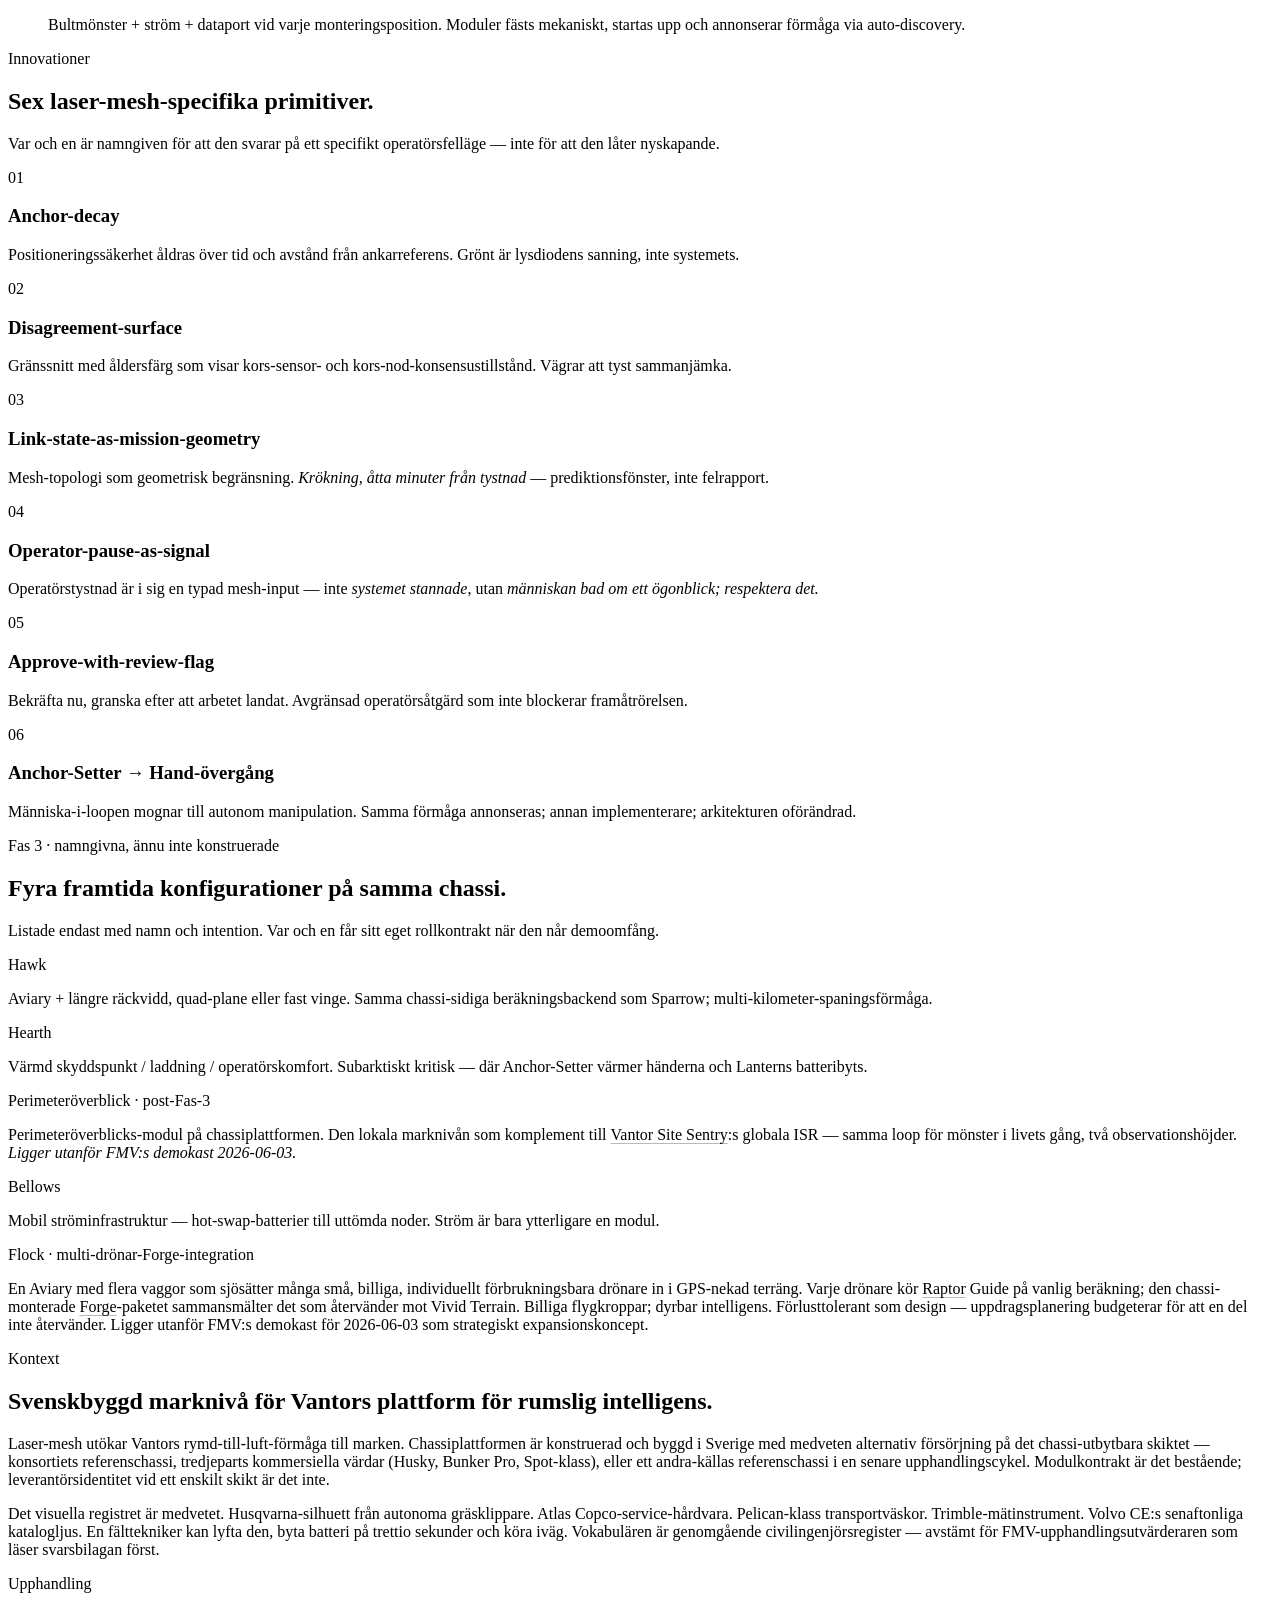
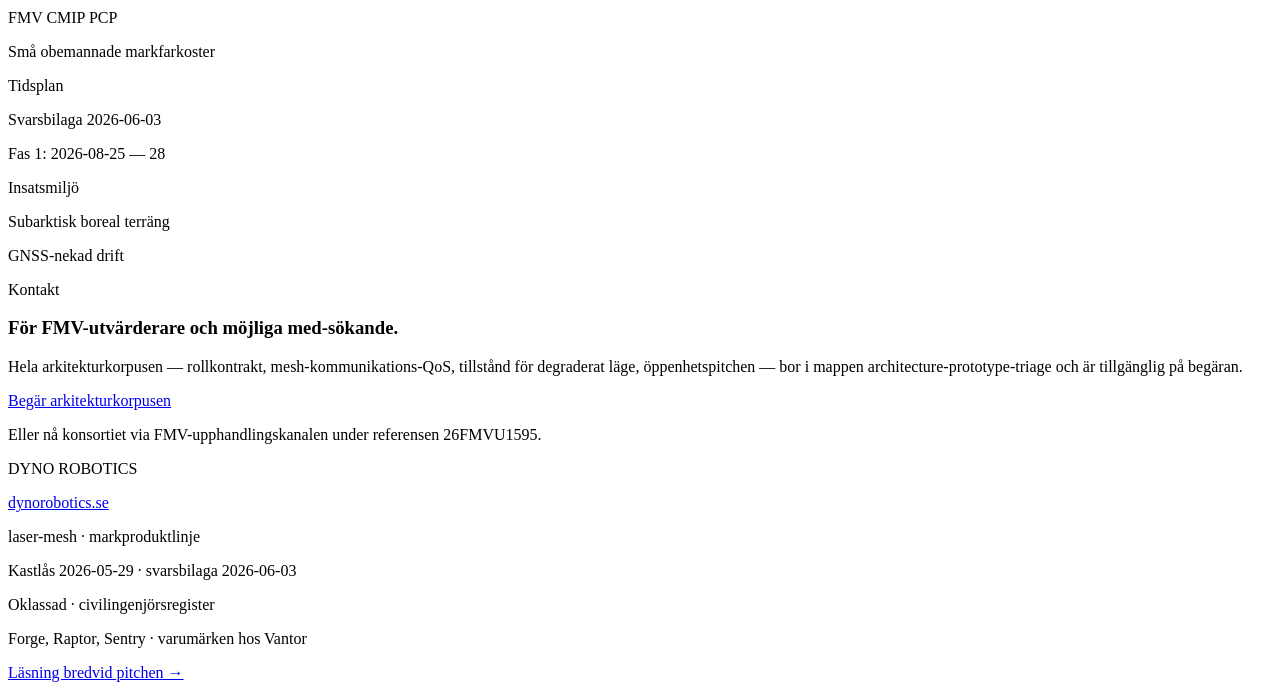
==== commit 39bd4db8: "Fix vantor -> Dyno Robotics issues" ====
--- a/index.html
+++ b/index.html
@@ -102,7 +102,7 @@
   <header class="sticky top-0 z-40 bg-cream/85 backdrop-blur border-b border-bronze/25">
     <div class="max-w-6xl mx-auto px-6 lg:px-10 py-4 flex items-center justify-between">
       <a href="#top" class="flex items-baseline gap-3 group">
-        <span class="font-sans font-medium text-[15px] tracking-[0.18em] text-ink">VANTOR</span>
+        <span class="font-sans font-medium text-[15px] tracking-[0.18em] text-ink">DYNO ROBOTICS</span>
         <span class="hidden sm:inline font-mono text-[11px] text-bronze-dark/80">/ laser-mesh &middot; markrobotik</span>
       </a>
       <nav class="hidden md:flex items-center gap-7 font-mono text-[11px] uppercase tracking-[0.16em] text-ink-soft">
@@ -825,8 +825,8 @@
   <footer class="border-t border-bronze/30 bg-cream">
     <div class="max-w-6xl mx-auto px-6 lg:px-10 py-10 grid sm:grid-cols-2 lg:grid-cols-3 gap-6 font-mono text-[11px] uppercase tracking-[0.16em] text-bronze-dark">
       <div>
-        <p class="text-ink font-sans font-medium text-[13px] tracking-[0.18em]">VANTOR</p>
-        <p class="mt-1 normal-case tracking-normal text-[12px]"><a href="https://vantor.com/" class="hover:text-copper">vantor.com</a></p>
+        <p class="text-ink font-sans font-medium text-[13px] tracking-[0.18em]">DYNO ROBOTICS</p>
+        <p class="mt-1 normal-case tracking-normal text-[12px]"><a href="https://dynorobotics.se/" class="hover:text-copper">dynorobotics.se</a></p>
       </div>
       <div>
         <p>laser-mesh &middot; markproduktlinje</p>
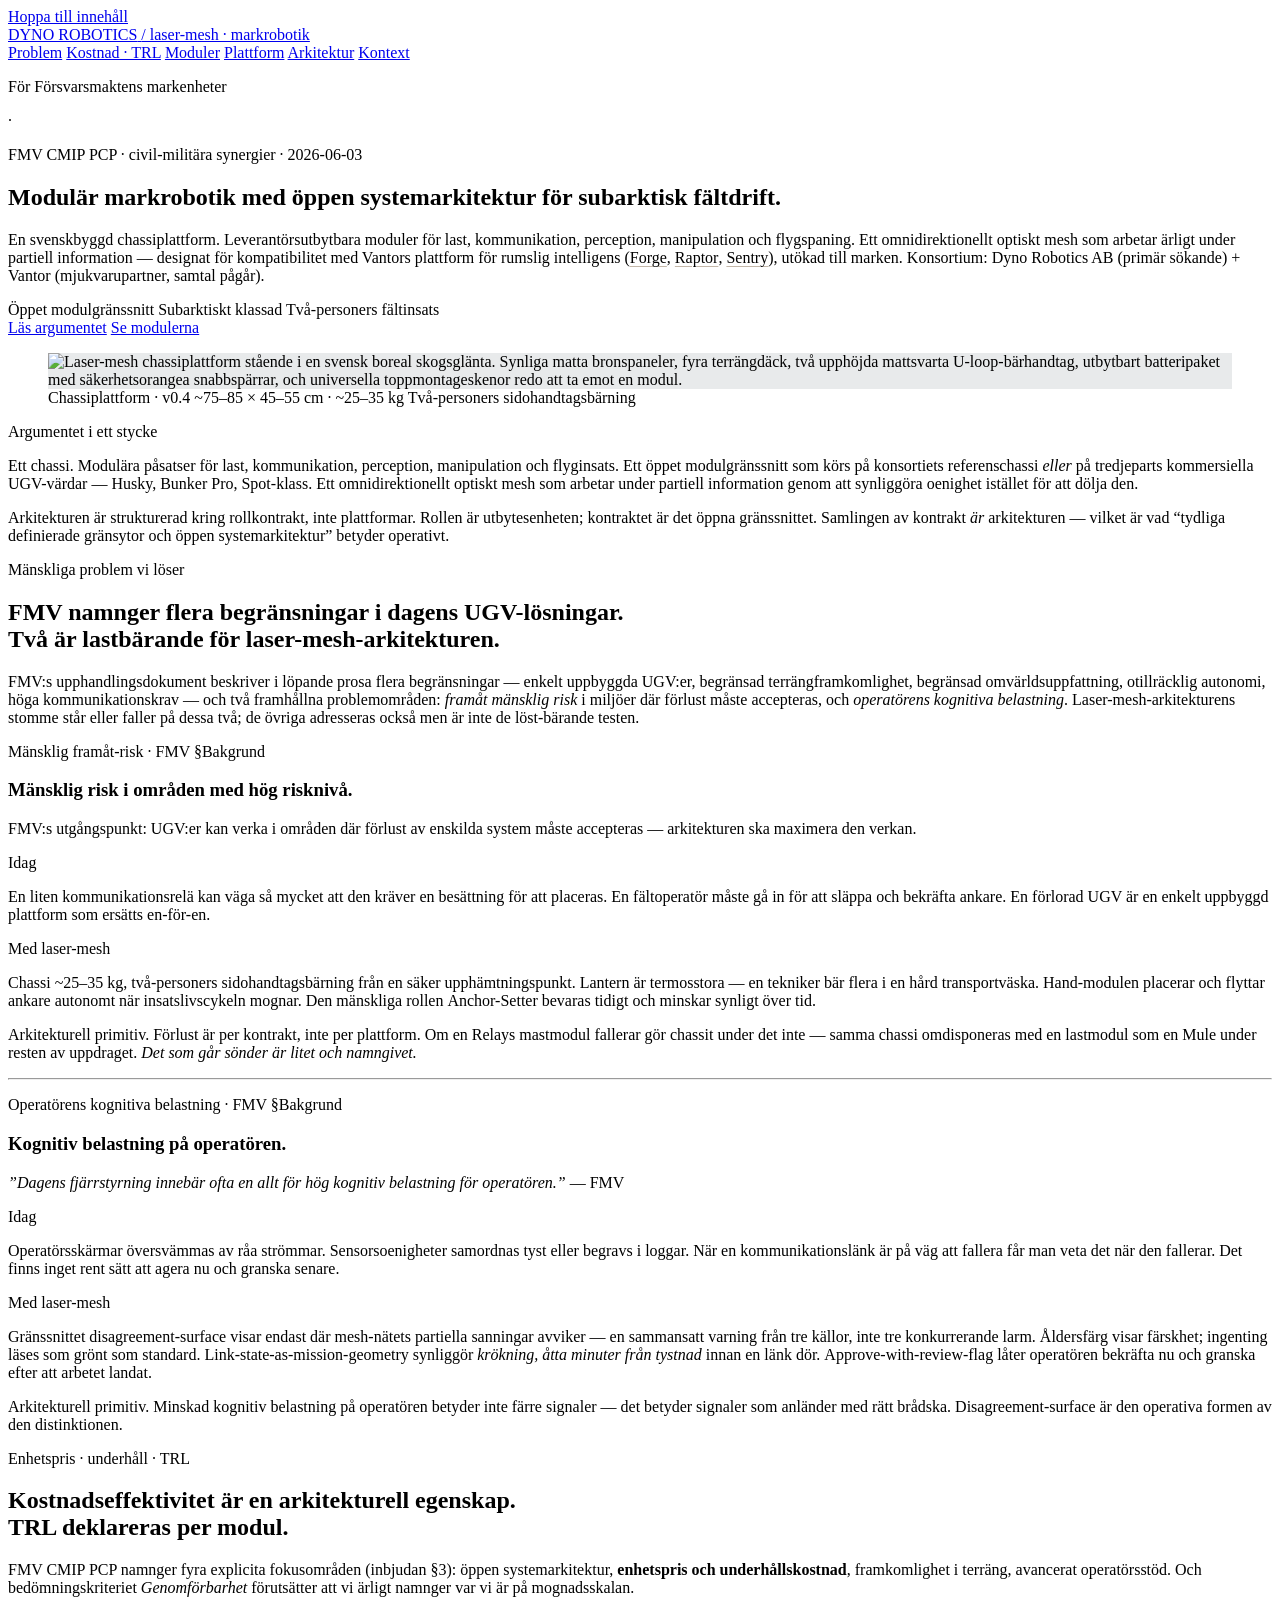
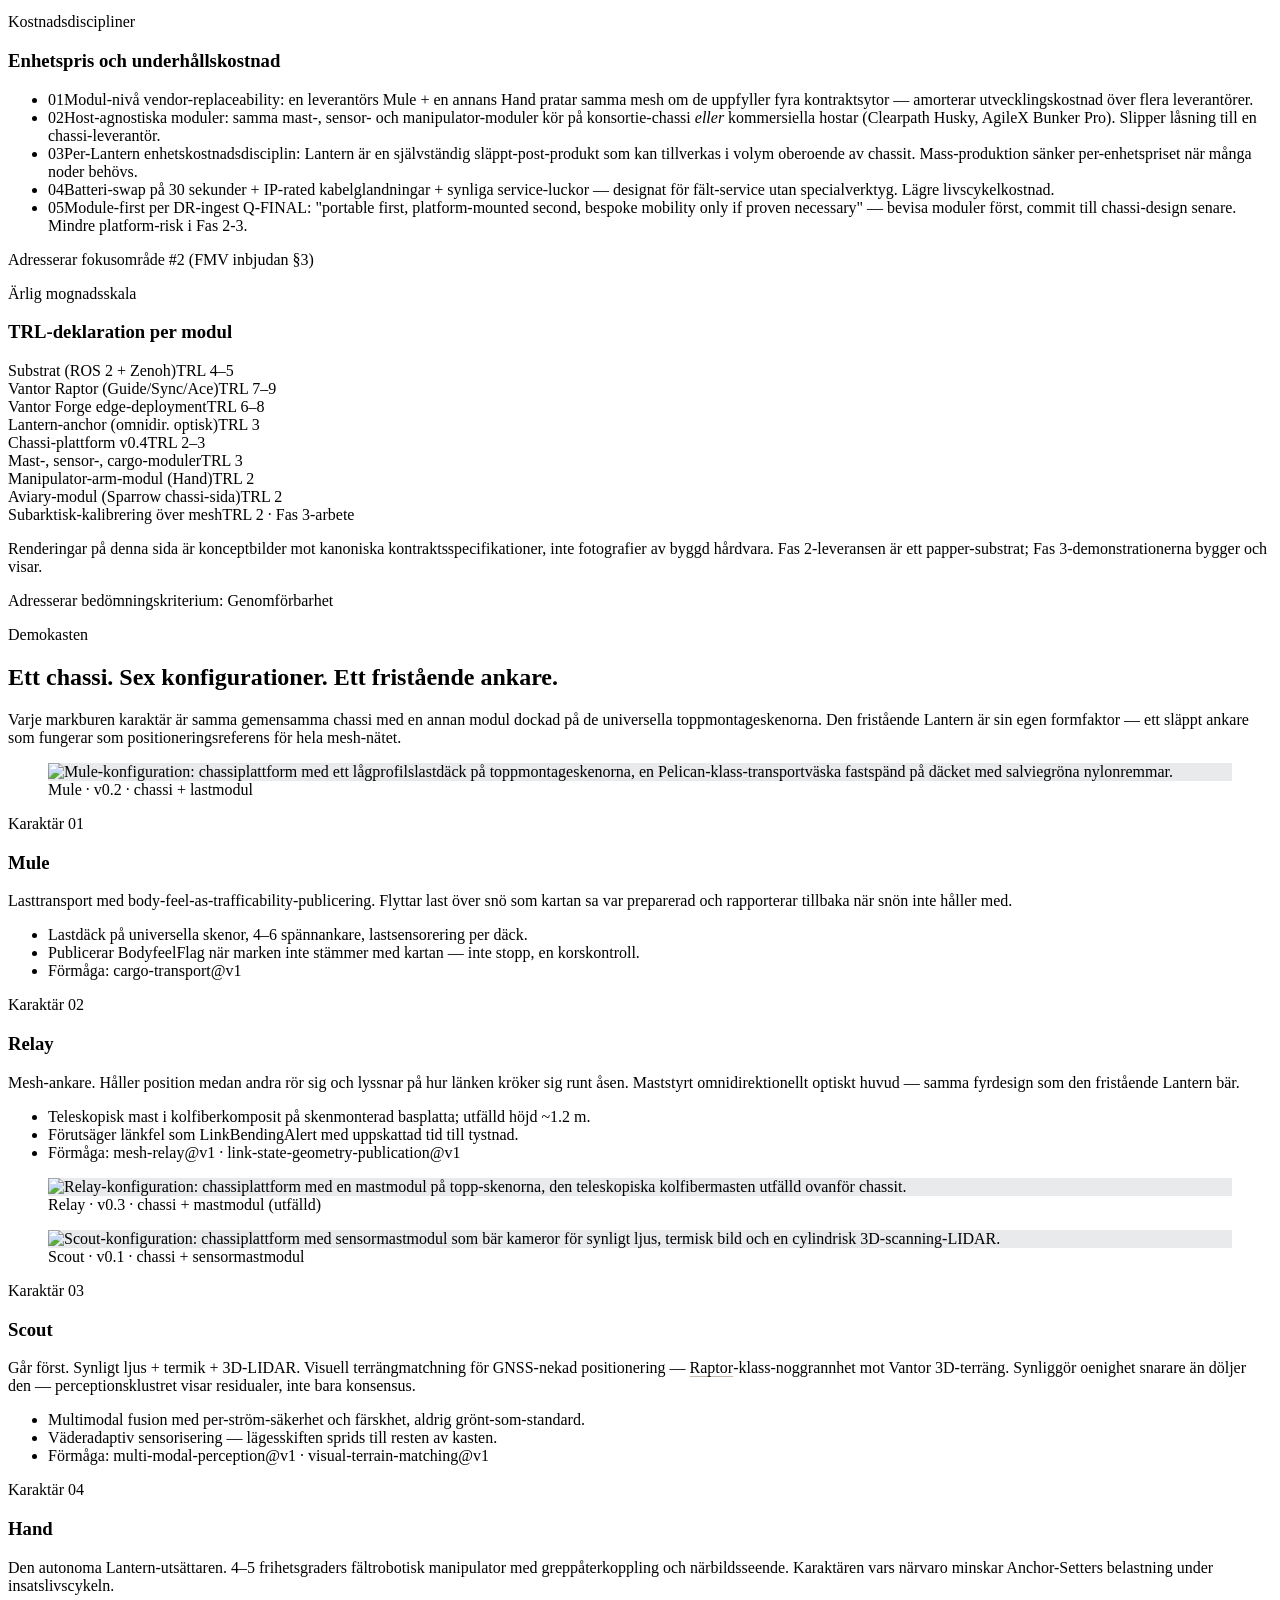
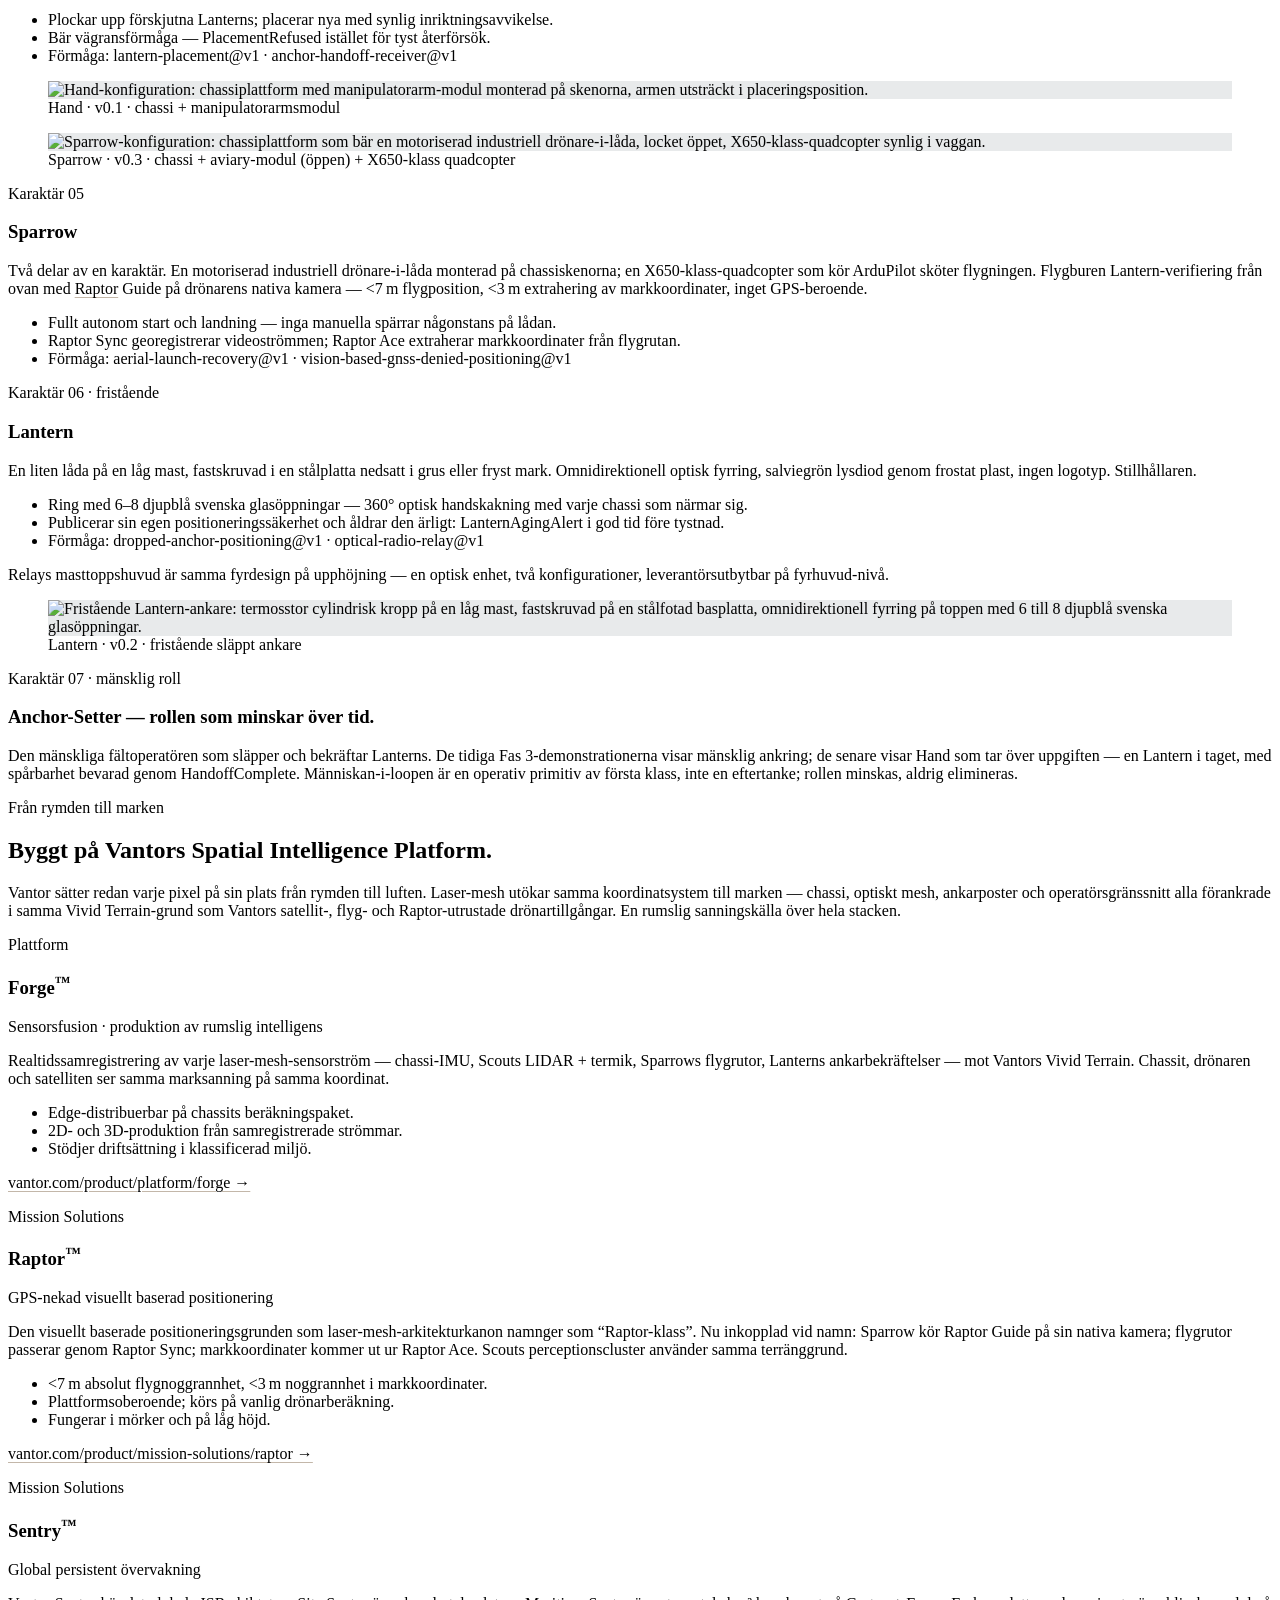
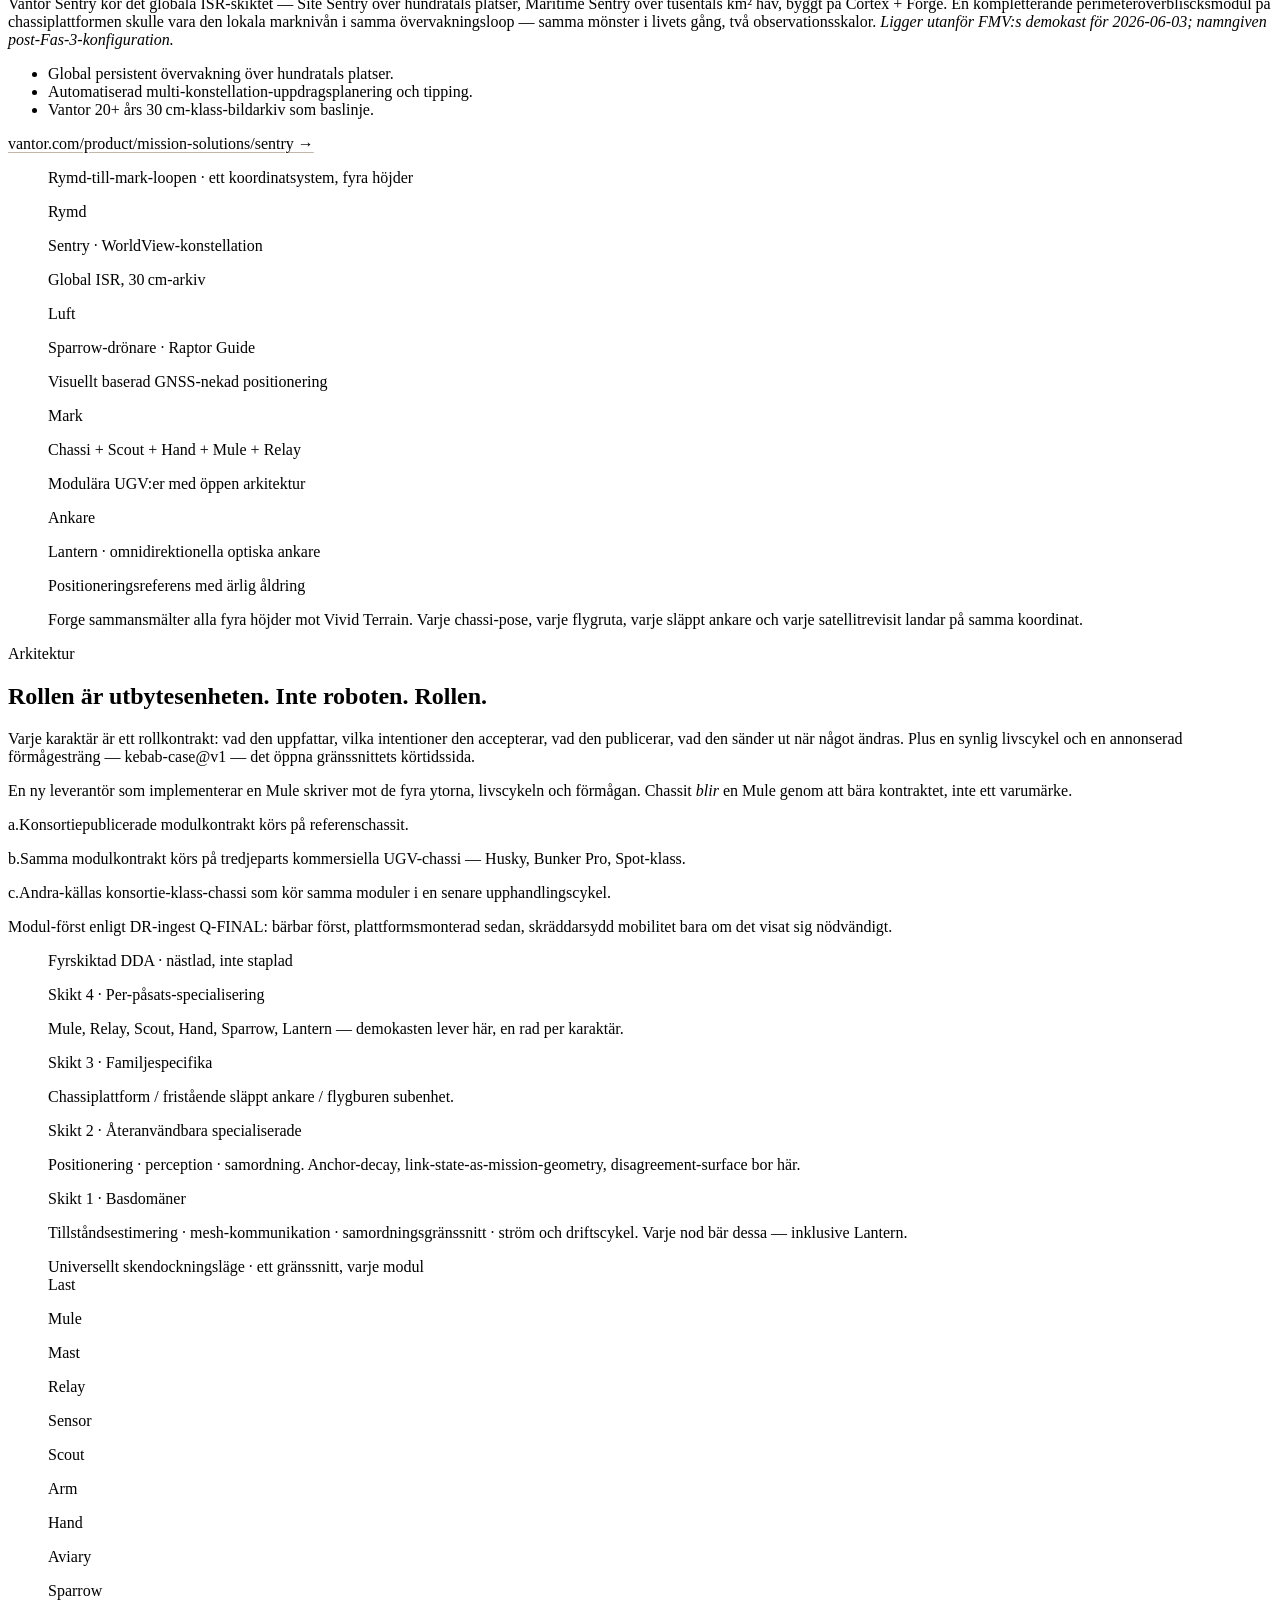
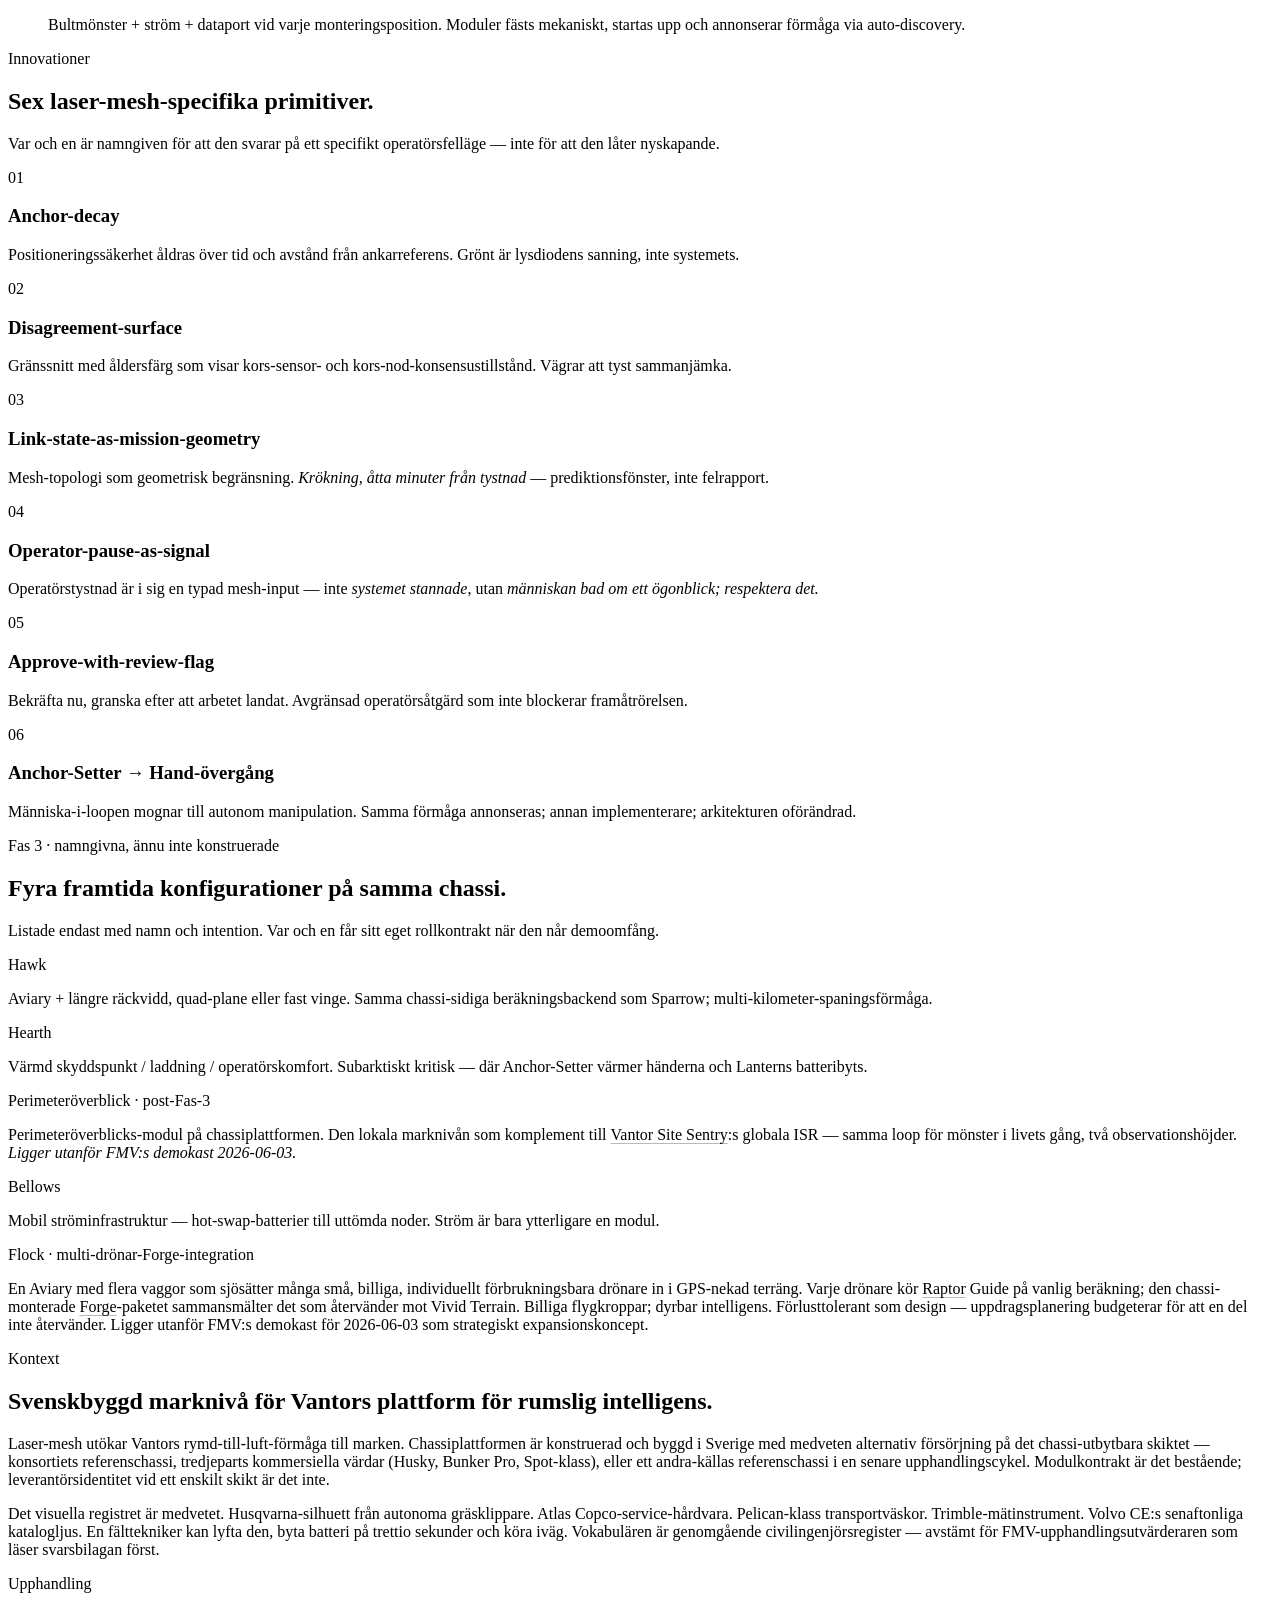
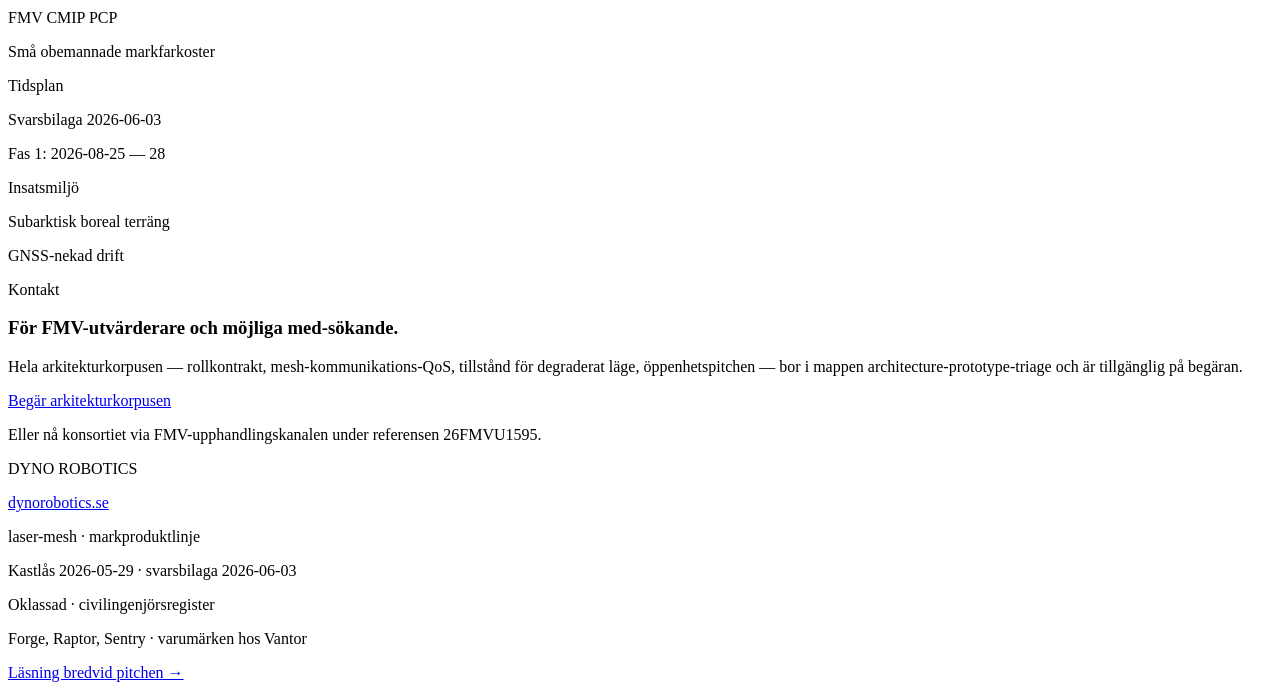
==== commit 503f7aee: "Remove doc ref" ====
--- a/index.html
+++ b/index.html
@@ -197,7 +197,7 @@
             FMV namnger flera begr&auml;nsningar i dagens UGV-l&ouml;sningar.<br/>Tv&aring; &auml;r lastb&auml;rande f&ouml;r laser-mesh-arkitekturen.
           </h2>
           <p class="mt-5 text-ink-soft leading-relaxed">
-            FMV:s upphandlingsdokument (<span class="font-mono text-[0.95em]">fmv-liten-robot.md &sect;Bakgrund</span>)
+            FMV:s upphandlingsdokument
             beskriver i l&ouml;pande prosa flera begr&auml;nsningar &mdash;
             enkelt uppbyggda UGV:er, begr&auml;nsad terr&auml;ngframkomlighet,
             begr&auml;nsad omv&auml;rldsuppfattning, otillr&auml;cklig
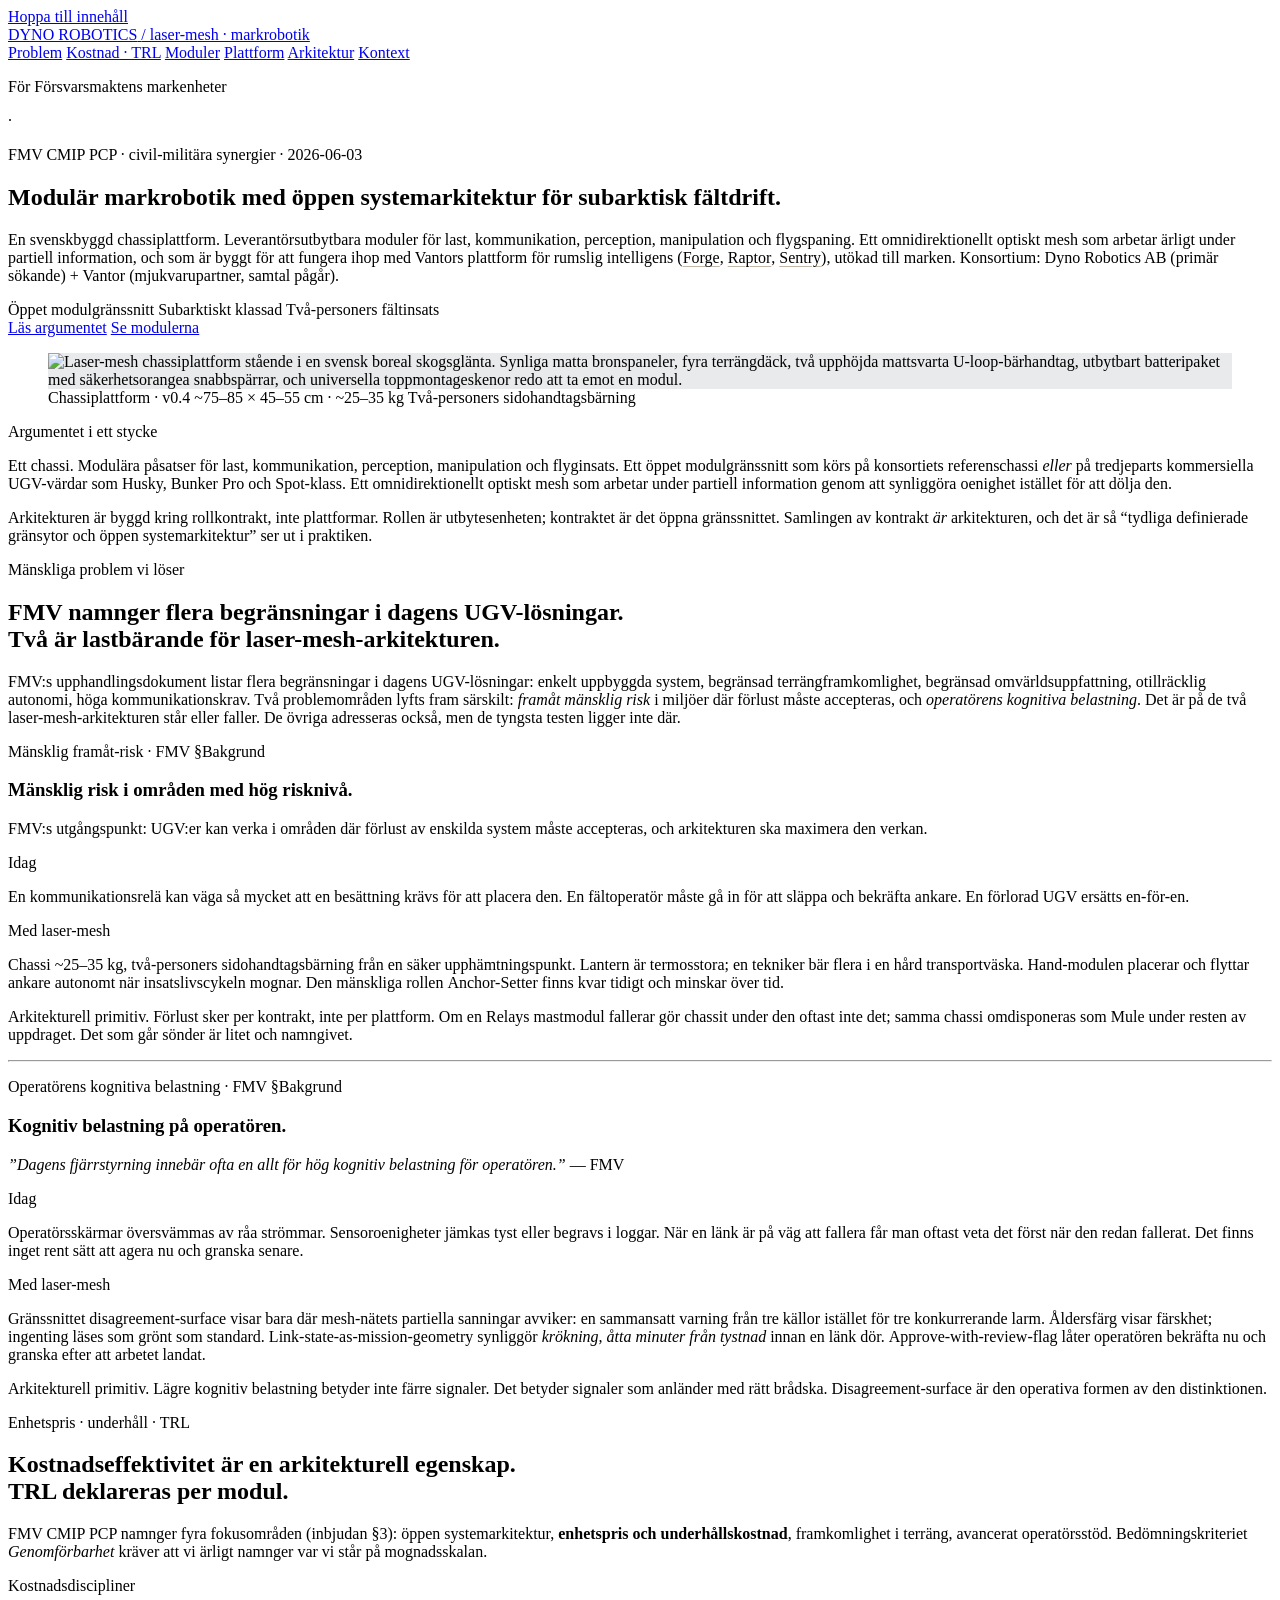
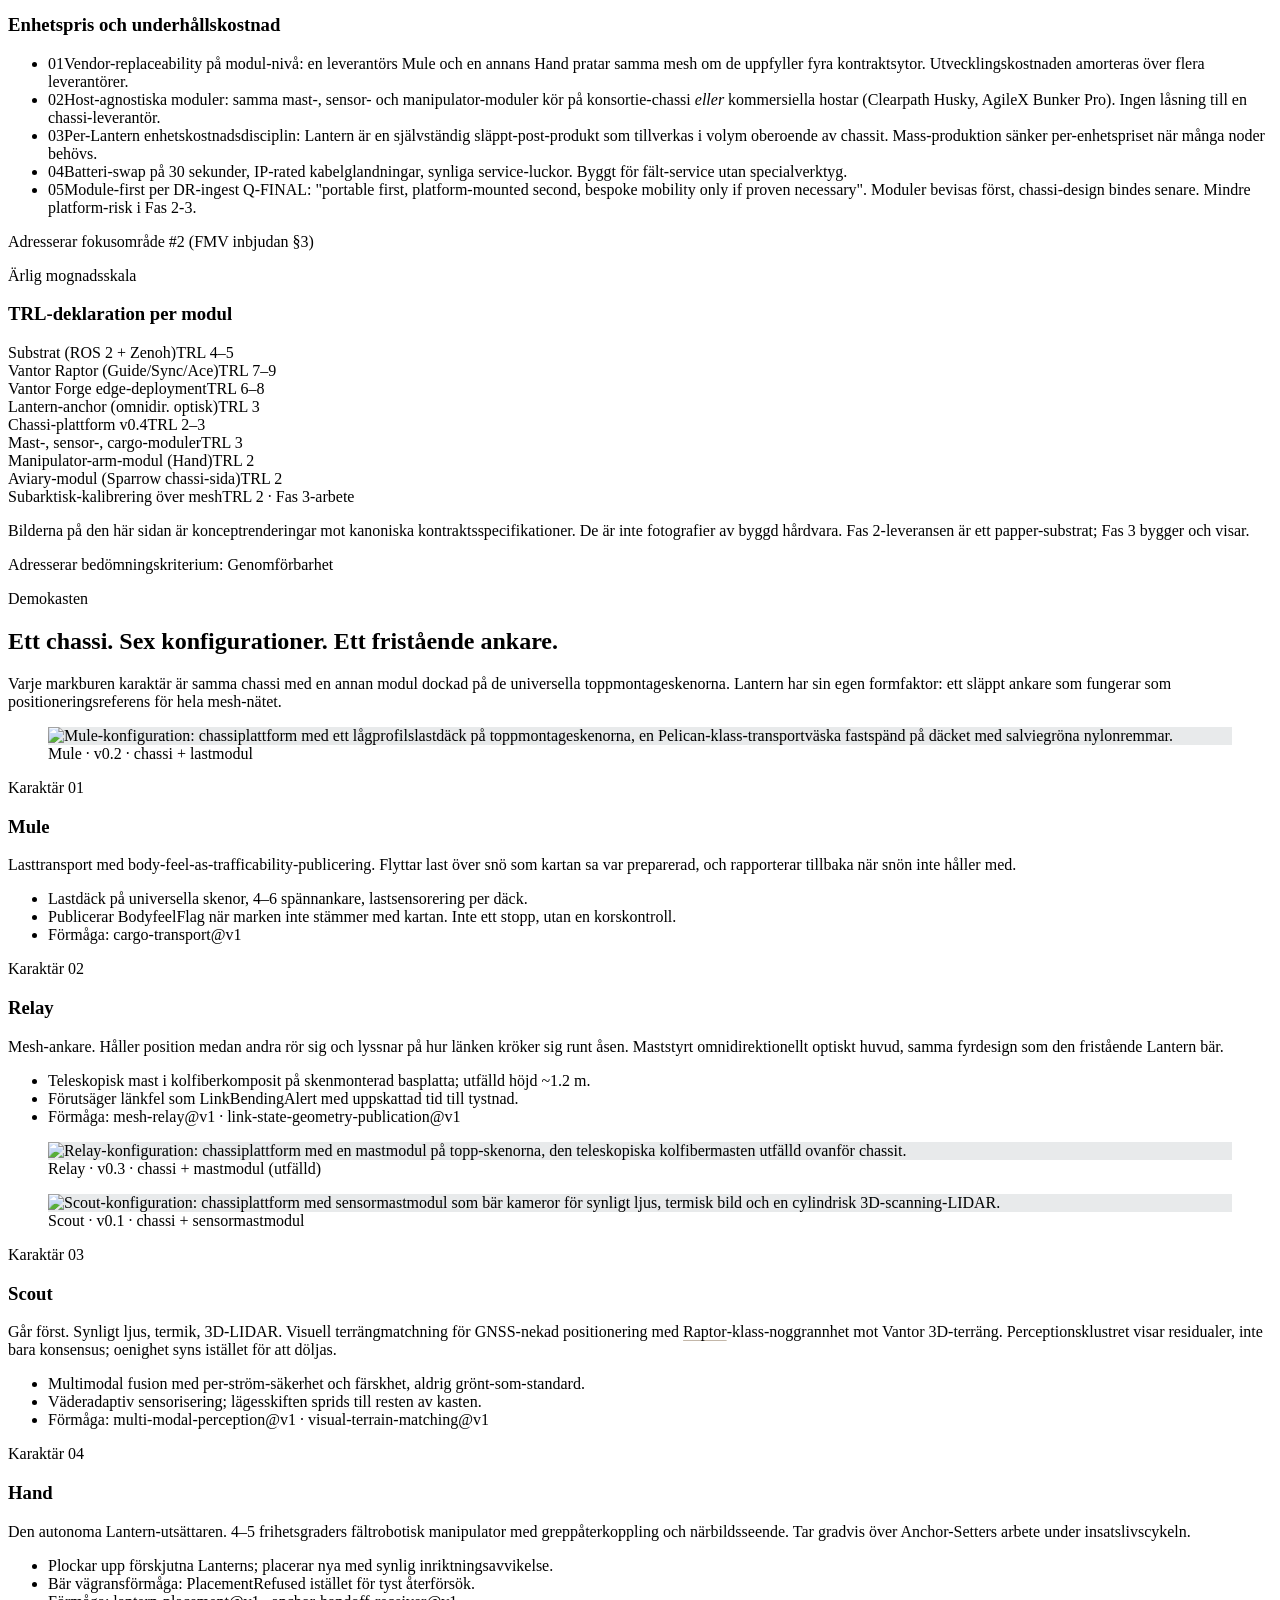
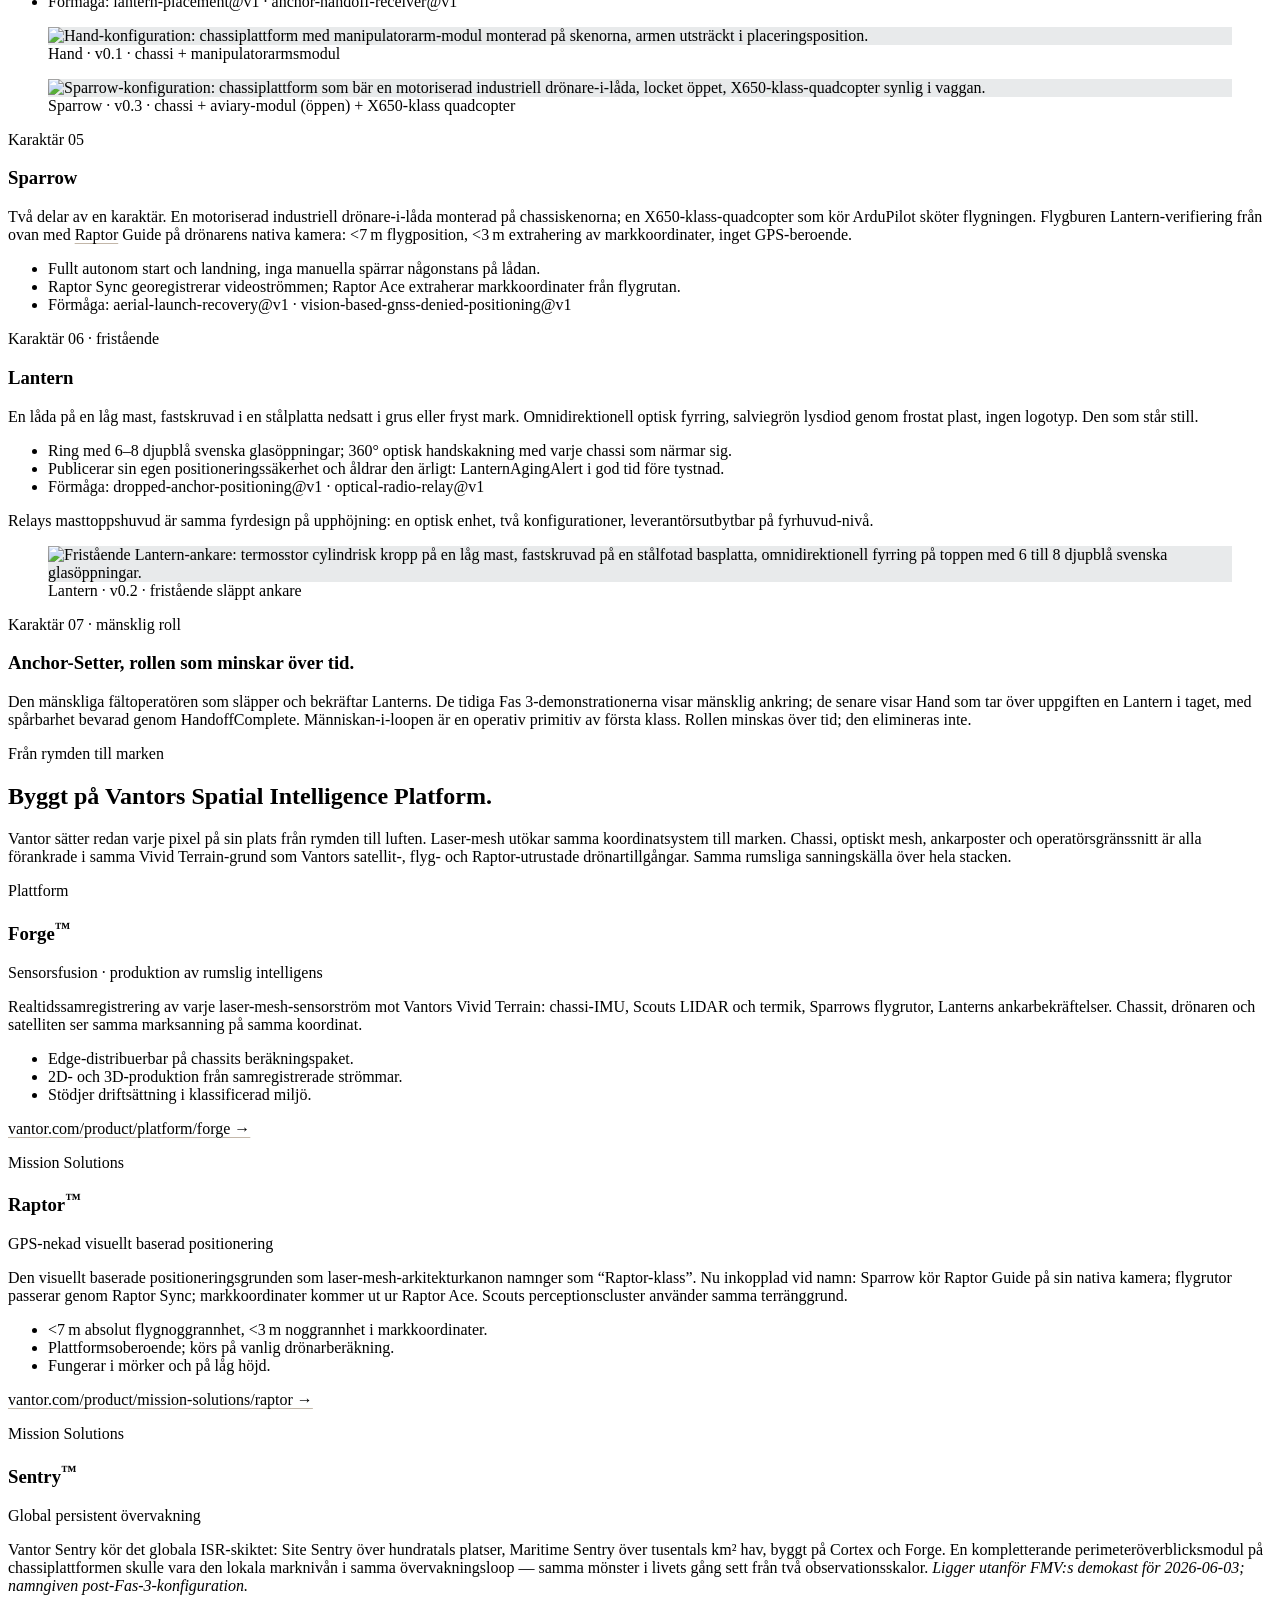
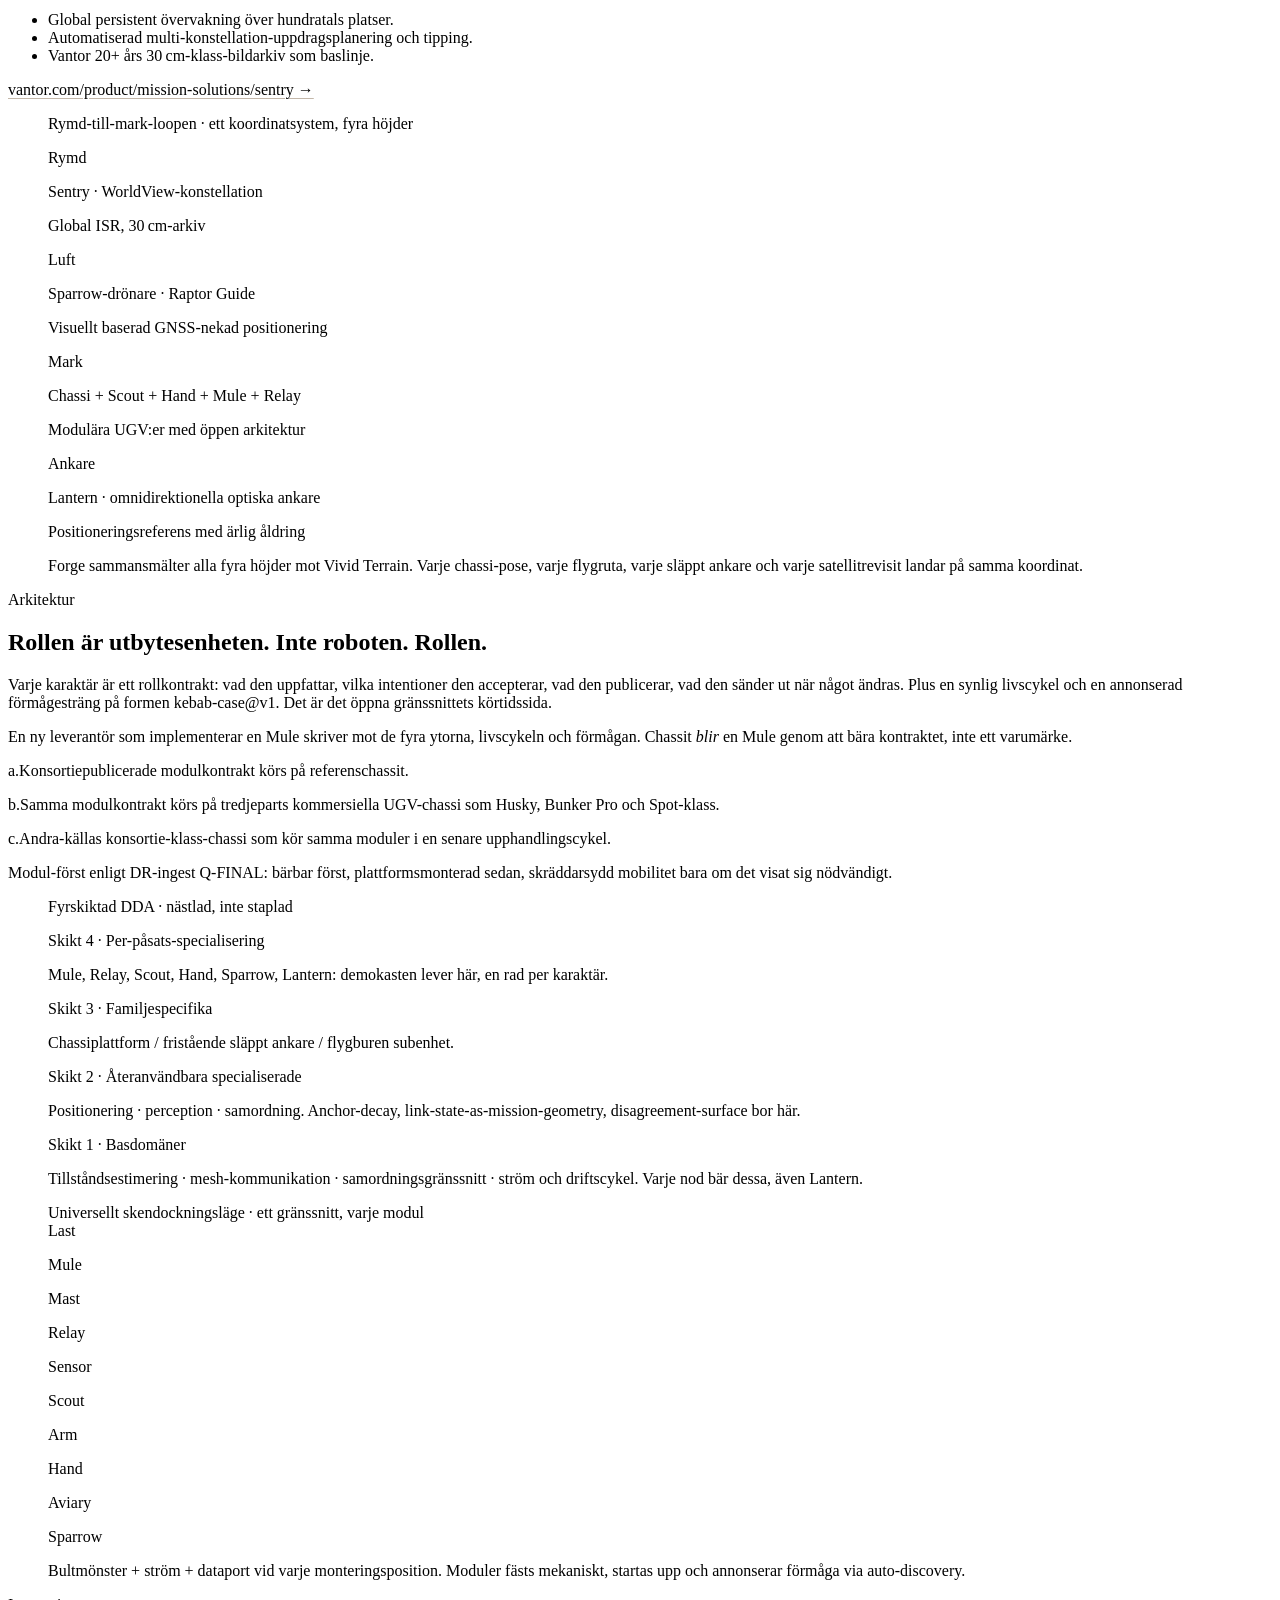
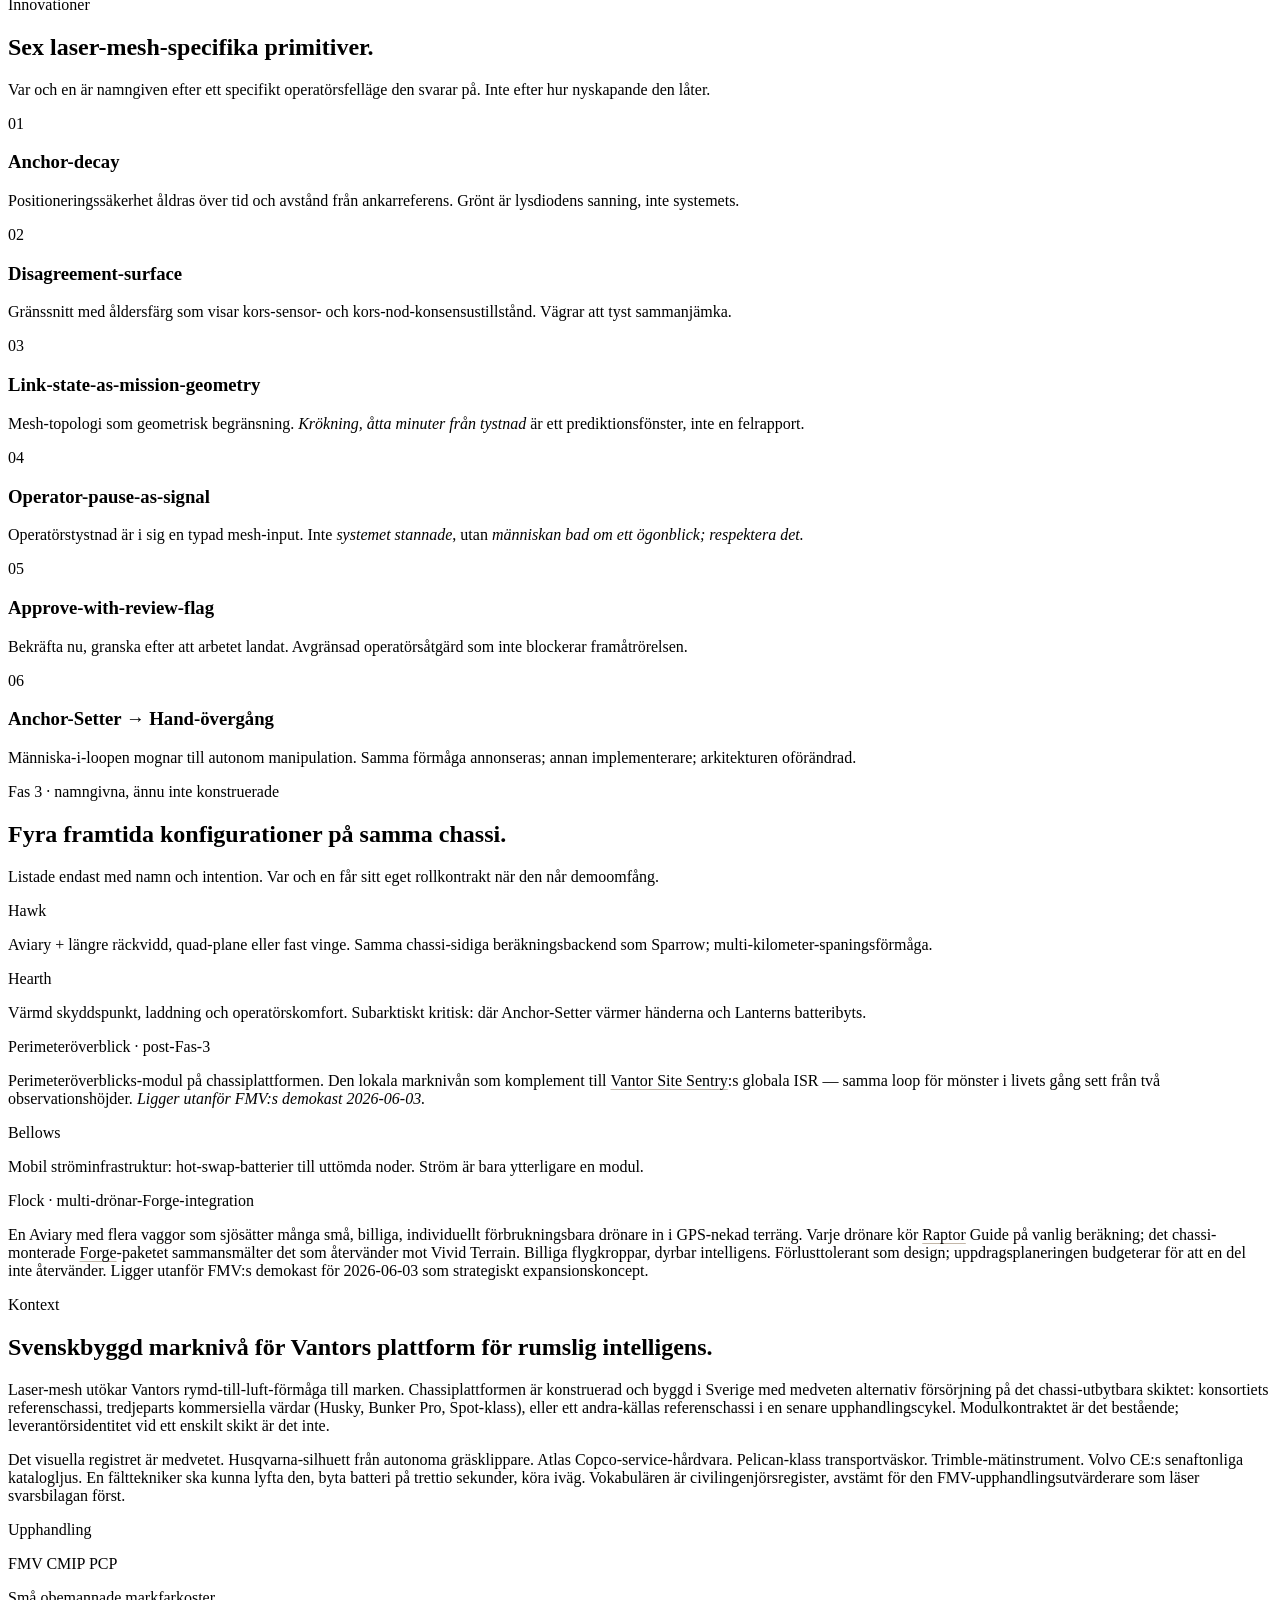
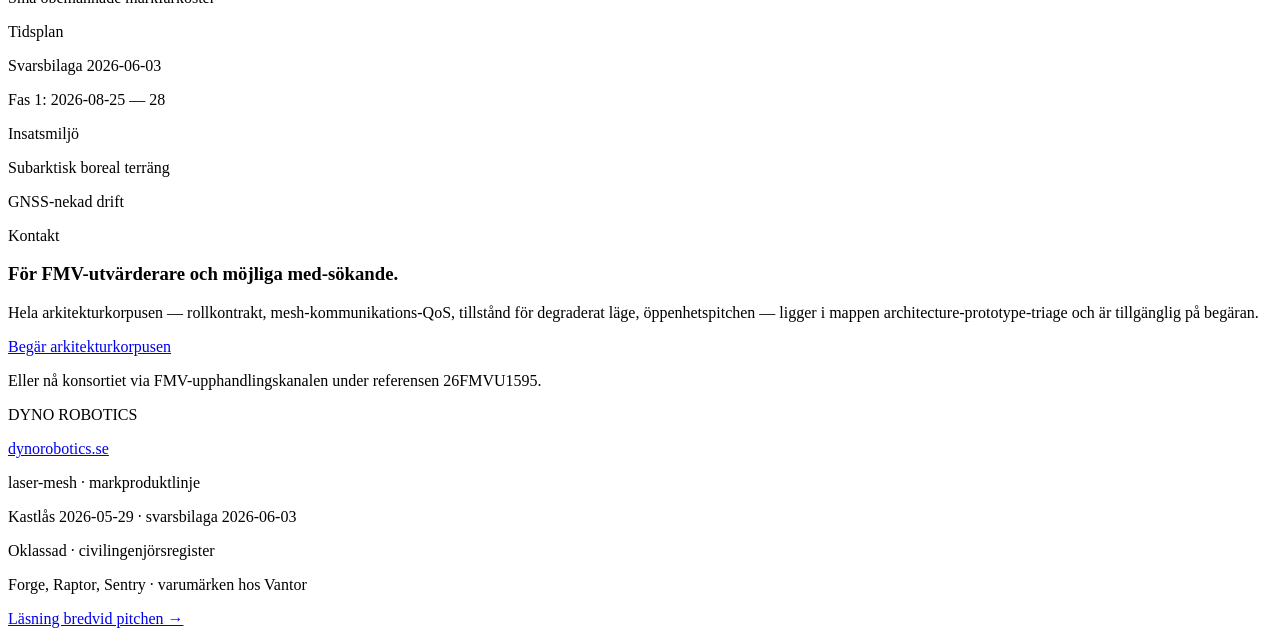
==== commit 03d5d163: "AI scrubbing" ====
--- a/index.html
+++ b/index.html
@@ -134,8 +134,8 @@
             En svenskbyggd chassiplattform. Leverant&ouml;rsutbytbara moduler f&ouml;r last,
             kommunikation, perception, manipulation och flygspaning. Ett
             omnidirektionellt optiskt mesh som arbetar &auml;rligt under partiell
-            information &mdash; designat f&ouml;r kompatibilitet med Vantors
-            plattform f&ouml;r rumslig intelligens
+            information, och som &auml;r byggt f&ouml;r att fungera ihop med
+            Vantors plattform f&ouml;r rumslig intelligens
             (<a href="#platform" class="font-mono text-[0.95em] text-ink hover:text-copper">Forge</a>,
             <a href="#platform" class="font-mono text-[0.95em] text-ink hover:text-copper">Raptor</a>,
             <a href="#platform" class="font-mono text-[0.95em] text-ink hover:text-copper">Sentry</a>),
@@ -173,17 +173,17 @@
           Ett chassi. Modulära påsatser för last, kommunikation, perception,
           manipulation och flyginsats. Ett öppet modulgränssnitt som körs på
           konsortiets referenschassi <em class="not-italic text-copper">eller</em>
-          på tredjeparts kommersiella UGV-värdar &mdash; Husky, Bunker Pro, Spot-klass.
+          på tredjeparts kommersiella UGV-värdar som Husky, Bunker Pro och Spot-klass.
           Ett omnidirektionellt optiskt mesh som arbetar under partiell information
           genom att synliggöra oenighet istället för att dölja den.
         </p>
         <p class="mt-6 text-base lg:text-lg leading-relaxed text-ink-soft">
-          Arkitekturen är strukturerad kring <span class="font-mono text-[0.95em] text-ink">rollkontrakt</span>,
+          Arkitekturen är byggd kring <span class="font-mono text-[0.95em] text-ink">rollkontrakt</span>,
           inte plattformar. Rollen är utbytesenheten; kontraktet är det öppna
           gränssnittet. Samlingen av kontrakt <em class="not-italic">är</em>
-          arkitekturen &mdash; vilket är vad
+          arkitekturen, och det är så
           <span class="font-mono text-[0.95em] text-ink">&ldquo;tydliga definierade gr&auml;nsytor och &ouml;ppen systemarkitektur&rdquo;</span>
-          betyder operativt.
+          ser ut i praktiken.
         </p>
       </div>
     </section>
@@ -197,17 +197,16 @@
             FMV namnger flera begr&auml;nsningar i dagens UGV-l&ouml;sningar.<br/>Tv&aring; &auml;r lastb&auml;rande f&ouml;r laser-mesh-arkitekturen.
           </h2>
           <p class="mt-5 text-ink-soft leading-relaxed">
-            FMV:s upphandlingsdokument
-            beskriver i l&ouml;pande prosa flera begr&auml;nsningar &mdash;
-            enkelt uppbyggda UGV:er, begr&auml;nsad terr&auml;ngframkomlighet,
-            begr&auml;nsad omv&auml;rldsuppfattning, otillr&auml;cklig
-            autonomi, h&ouml;ga kommunikationskrav &mdash; och tv&aring;
-            framh&aring;llna problemomr&aring;den: <em>fram&aring;t m&auml;nsklig
+            FMV:s upphandlingsdokument listar flera begr&auml;nsningar i dagens UGV-l&ouml;sningar:
+            enkelt uppbyggda system, begr&auml;nsad terr&auml;ngframkomlighet,
+            begr&auml;nsad omv&auml;rldsuppfattning, otillr&auml;cklig autonomi,
+            h&ouml;ga kommunikationskrav. Tv&aring; problemomr&aring;den lyfts
+            fram s&auml;rskilt: <em>fram&aring;t m&auml;nsklig
             risk</em> i milj&ouml;er d&auml;r f&ouml;rlust m&aring;ste
             accepteras, och <em>operat&ouml;rens kognitiva belastning</em>.
-            Laser-mesh-arkitekturens stomme st&aring;r eller faller p&aring;
-            dessa tv&aring;; de &ouml;vriga adresseras ocks&aring; men
-            &auml;r inte de l&ouml;st-b&auml;rande testen.
+            Det &auml;r p&aring; de tv&aring; laser-mesh-arkitekturen st&aring;r eller faller.
+            De &ouml;vriga adresseras ocks&aring;, men de tyngsta testen ligger
+            inte d&auml;r.
           </p>
         </div>
 
@@ -218,21 +217,21 @@
             <h3 class="font-sans font-light text-[1.6rem] lg:text-[1.75rem] leading-tight tracking-tightheading text-ink">
               M&auml;nsklig risk i omr&aring;den med h&ouml;g riskniv&aring;.
             </h3>
-            <p class="mt-4 font-mono text-[12px] uppercase tracking-[0.16em] text-bronze-dark">FMV:s utg&aring;ngspunkt: UGV:er kan verka i omr&aring;den d&auml;r f&ouml;rlust av enskilda system m&aring;ste accepteras &mdash; arkitekturen ska maximera den verkan.</p>
+            <p class="mt-4 font-mono text-[12px] uppercase tracking-[0.16em] text-bronze-dark">FMV:s utg&aring;ngspunkt: UGV:er kan verka i omr&aring;den d&auml;r f&ouml;rlust av enskilda system m&aring;ste accepteras, och arkitekturen ska maximera den verkan.</p>
           </header>
           <div class="lg:col-span-8 space-y-7">
             <div class="grid sm:grid-cols-2 gap-x-10 gap-y-7">
               <div>
                 <p class="font-mono text-[11px] uppercase tracking-[0.16em] text-bronze-dark mb-2">Idag</p>
-                <p class="text-ink-soft leading-relaxed">En liten kommunikationsrelä kan väga så mycket att den kräver en besättning för att placeras. En fältoperatör måste gå in för att släppa och bekräfta ankare. En förlorad UGV är en enkelt uppbyggd plattform som ersätts en-för-en.</p>
+                <p class="text-ink-soft leading-relaxed">En kommunikationsrelä kan väga så mycket att en besättning krävs för att placera den. En fältoperatör måste gå in för att släppa och bekräfta ankare. En förlorad UGV ersätts en-för-en.</p>
               </div>
               <div>
                 <p class="font-mono text-[11px] uppercase tracking-[0.16em] text-sage-dark mb-2">Med laser-mesh</p>
-                <p class="text-ink-soft leading-relaxed">Chassi ~25&ndash;35 kg, två-personers sidohandtagsbärning från en säker upphämtningspunkt. Lantern är termosstora &mdash; en tekniker bär flera i en hård transportväska. <span class="font-mono text-[0.95em] text-ink">Hand</span>-modulen placerar och flyttar ankare autonomt när insatslivscykeln mognar. Den mänskliga rollen <span class="font-mono text-[0.95em] text-ink">Anchor-Setter</span> bevaras tidigt och minskar synligt över tid.</p>
+                <p class="text-ink-soft leading-relaxed">Chassi ~25&ndash;35 kg, två-personers sidohandtagsbärning från en säker upphämtningspunkt. Lantern är termosstora; en tekniker bär flera i en hård transportväska. <span class="font-mono text-[0.95em] text-ink">Hand</span>-modulen placerar och flyttar ankare autonomt när insatslivscykeln mognar. Den mänskliga rollen <span class="font-mono text-[0.95em] text-ink">Anchor-Setter</span> finns kvar tidigt och minskar över tid.</p>
               </div>
             </div>
             <div class="border-l-2 border-copper/60 pl-5 py-2">
-              <p class="text-ink-soft leading-relaxed"><span class="font-medium text-ink">Arkitekturell primitiv.</span> Förlust är per kontrakt, inte per plattform. Om en Relays mastmodul fallerar gör chassit under det inte &mdash; samma chassi omdisponeras med en lastmodul som en Mule under resten av uppdraget. <em class="not-italic">Det som går sönder är litet och namngivet.</em></p>
+              <p class="text-ink-soft leading-relaxed"><span class="font-medium text-ink">Arkitekturell primitiv.</span> Förlust sker per kontrakt, inte per plattform. Om en Relays mastmodul fallerar gör chassit under den oftast inte det; samma chassi omdisponeras som Mule under resten av uppdraget. Det som går sönder är litet och namngivet.</p>
             </div>
           </div>
         </article>
@@ -252,15 +251,15 @@
             <div class="grid sm:grid-cols-2 gap-x-10 gap-y-7">
               <div>
                 <p class="font-mono text-[11px] uppercase tracking-[0.16em] text-bronze-dark mb-2">Idag</p>
-                <p class="text-ink-soft leading-relaxed">Operatörsskärmar översvämmas av råa strömmar. Sensorsoenigheter samordnas tyst eller begravs i loggar. När en kommunikationslänk är på väg att fallera får man veta det när den fallerar. Det finns inget rent sätt att agera nu och granska senare.</p>
+                <p class="text-ink-soft leading-relaxed">Operatörsskärmar översvämmas av råa strömmar. Sensoroenigheter jämkas tyst eller begravs i loggar. När en länk är på väg att fallera får man oftast veta det först när den redan fallerat. Det finns inget rent sätt att agera nu och granska senare.</p>
               </div>
               <div>
                 <p class="font-mono text-[11px] uppercase tracking-[0.16em] text-sage-dark mb-2">Med laser-mesh</p>
-                <p class="text-ink-soft leading-relaxed">Gränssnittet <span class="font-mono text-[0.95em] text-ink">disagreement-surface</span> visar endast där mesh-nätets partiella sanningar avviker &mdash; en sammansatt varning från tre källor, inte tre konkurrerande larm. Åldersfärg visar färskhet; ingenting läses som grönt som standard. <span class="font-mono text-[0.95em] text-ink">Link-state-as-mission-geometry</span> synliggör <em class="not-italic">krökning, åtta minuter från tystnad</em> innan en länk dör. <span class="font-mono text-[0.95em] text-ink">Approve-with-review-flag</span> låter operatören bekräfta nu och granska efter att arbetet landat.</p>
+                <p class="text-ink-soft leading-relaxed">Gränssnittet <span class="font-mono text-[0.95em] text-ink">disagreement-surface</span> visar bara där mesh-nätets partiella sanningar avviker: en sammansatt varning från tre källor istället för tre konkurrerande larm. Åldersfärg visar färskhet; ingenting läses som grönt som standard. <span class="font-mono text-[0.95em] text-ink">Link-state-as-mission-geometry</span> synliggör <em class="not-italic">krökning, åtta minuter från tystnad</em> innan en länk dör. <span class="font-mono text-[0.95em] text-ink">Approve-with-review-flag</span> låter operatören bekräfta nu och granska efter att arbetet landat.</p>
               </div>
             </div>
             <div class="border-l-2 border-copper/60 pl-5 py-2">
-              <p class="text-ink-soft leading-relaxed"><span class="font-medium text-ink">Arkitekturell primitiv.</span> Minskad kognitiv belastning på operatören betyder inte färre signaler &mdash; det betyder signaler som anländer med rätt brådska. Disagreement-surface är den operativa formen av den distinktionen.</p>
+              <p class="text-ink-soft leading-relaxed"><span class="font-medium text-ink">Arkitekturell primitiv.</span> Lägre kognitiv belastning betyder inte färre signaler. Det betyder signaler som anländer med rätt brådska. Disagreement-surface är den operativa formen av den distinktionen.</p>
             </div>
           </div>
         </article>
@@ -277,12 +276,12 @@
             Kostnadseffektivitet &auml;r en arkitekturell egenskap.<br/>TRL deklareras per modul.
           </h2>
           <p class="mt-5 text-ink-soft leading-relaxed">
-            FMV CMIP PCP namnger fyra explicita fokusomr&aring;den
+            FMV CMIP PCP namnger fyra fokusomr&aring;den
             (inbjudan &sect;3): &ouml;ppen systemarkitektur, <strong>enhetspris och
             underh&aring;llskostnad</strong>, framkomlighet i terr&auml;ng,
-            avancerat operat&ouml;rsst&ouml;d. Och bed&ouml;mningskriteriet
-            <em>Genomf&ouml;rbarhet</em> f&ouml;ruts&auml;tter att vi
-            &auml;rligt namnger var vi &auml;r p&aring; mognadsskalan.
+            avancerat operat&ouml;rsst&ouml;d. Bed&ouml;mningskriteriet
+            <em>Genomf&ouml;rbarhet</em> kr&auml;ver att vi
+            &auml;rligt namnger var vi st&aring;r p&aring; mognadsskalan.
           </p>
         </div>
 
@@ -292,11 +291,11 @@
             <p class="font-mono text-[11px] uppercase tracking-[0.18em] text-copper mb-3">Kostnadsdiscipliner</p>
             <h3 class="font-sans font-light text-[1.4rem] tracking-tightheading text-ink mb-4">Enhetspris och underh&aring;llskostnad</h3>
             <ul class="space-y-3 text-[15px] text-ink-soft leading-relaxed">
-              <li class="flex gap-3"><span class="font-mono text-[12px] text-bronze-dark/70 mt-1.5">01</span><span>Modul-niv&aring; vendor-replaceability: en leverant&ouml;rs Mule + en annans Hand pratar samma mesh om de uppfyller fyra kontraktsytor &mdash; amorterar utvecklingskostnad &ouml;ver flera leverant&ouml;rer.</span></li>
-              <li class="flex gap-3"><span class="font-mono text-[12px] text-bronze-dark/70 mt-1.5">02</span><span>Host-agnostiska moduler: samma mast-, sensor- och manipulator-moduler k&ouml;r p&aring; konsortie-chassi <em>eller</em> kommersiella hostar (Clearpath Husky, AgileX Bunker Pro). Slipper l&aring;sning till en chassi-leverant&ouml;r.</span></li>
-              <li class="flex gap-3"><span class="font-mono text-[12px] text-bronze-dark/70 mt-1.5">03</span><span>Per-Lantern enhetskostnadsdisciplin: Lantern &auml;r en sj&auml;lvst&auml;ndig sl&auml;ppt-post-produkt som kan tillverkas i volym oberoende av chassit. Mass-produktion s&auml;nker per-enhetspriset n&auml;r m&aring;nga noder beh&ouml;vs.</span></li>
-              <li class="flex gap-3"><span class="font-mono text-[12px] text-bronze-dark/70 mt-1.5">04</span><span>Batteri-swap p&aring; 30 sekunder + IP-rated kabelglandningar + synliga service-luckor &mdash; designat f&ouml;r f&auml;lt-service utan specialverktyg. L&auml;gre livscykelkostnad.</span></li>
-              <li class="flex gap-3"><span class="font-mono text-[12px] text-bronze-dark/70 mt-1.5">05</span><span>Module-first per DR-ingest Q-FINAL: "portable first, platform-mounted second, bespoke mobility only if proven necessary" &mdash; bevisa moduler f&ouml;rst, commit till chassi-design senare. Mindre platform-risk i Fas 2-3.</span></li>
+              <li class="flex gap-3"><span class="font-mono text-[12px] text-bronze-dark/70 mt-1.5">01</span><span>Vendor-replaceability p&aring; modul-niv&aring;: en leverant&ouml;rs Mule och en annans Hand pratar samma mesh om de uppfyller fyra kontraktsytor. Utvecklingskostnaden amorteras &ouml;ver flera leverant&ouml;rer.</span></li>
+              <li class="flex gap-3"><span class="font-mono text-[12px] text-bronze-dark/70 mt-1.5">02</span><span>Host-agnostiska moduler: samma mast-, sensor- och manipulator-moduler k&ouml;r p&aring; konsortie-chassi <em>eller</em> kommersiella hostar (Clearpath Husky, AgileX Bunker Pro). Ingen l&aring;sning till en chassi-leverant&ouml;r.</span></li>
+              <li class="flex gap-3"><span class="font-mono text-[12px] text-bronze-dark/70 mt-1.5">03</span><span>Per-Lantern enhetskostnadsdisciplin: Lantern &auml;r en sj&auml;lvst&auml;ndig sl&auml;ppt-post-produkt som tillverkas i volym oberoende av chassit. Mass-produktion s&auml;nker per-enhetspriset n&auml;r m&aring;nga noder beh&ouml;vs.</span></li>
+              <li class="flex gap-3"><span class="font-mono text-[12px] text-bronze-dark/70 mt-1.5">04</span><span>Batteri-swap p&aring; 30 sekunder, IP-rated kabelglandningar, synliga service-luckor. Byggt f&ouml;r f&auml;lt-service utan specialverktyg.</span></li>
+              <li class="flex gap-3"><span class="font-mono text-[12px] text-bronze-dark/70 mt-1.5">05</span><span>Module-first per DR-ingest Q-FINAL: "portable first, platform-mounted second, bespoke mobility only if proven necessary". Moduler bevisas f&ouml;rst, chassi-design bindes senare. Mindre platform-risk i Fas 2-3.</span></li>
             </ul>
             <p class="mt-5 font-mono text-[11px] uppercase tracking-[0.16em] text-bronze-dark">Adresserar fokusomr&aring;de #2 (FMV inbjudan &sect;3)</p>
           </article>
@@ -316,10 +315,10 @@
               <div class="flex justify-between items-baseline pb-1"><span>Subarktisk-kalibrering &ouml;ver mesh</span><span class="font-mono text-[12px] text-copper">TRL 2 &middot; Fas 3-arbete</span></div>
             </div>
             <p class="mt-5 text-[13px] text-ink-soft leading-relaxed">
-              Renderingar p&aring; denna sida &auml;r konceptbilder mot
-              kanoniska kontraktsspecifikationer, inte fotografier av byggd
-              h&aring;rdvara. Fas 2-leveransen &auml;r ett papper-substrat;
-              Fas 3-demonstrationerna bygger och visar.
+              Bilderna p&aring; den h&auml;r sidan &auml;r konceptrenderingar mot
+              kanoniska kontraktsspecifikationer. De &auml;r inte fotografier av byggd
+              h&aring;rdvara. Fas 2-leveransen &auml;r ett papper-substrat; Fas 3
+              bygger och visar.
             </p>
             <p class="mt-3 font-mono text-[11px] uppercase tracking-[0.16em] text-bronze-dark">Adresserar bed&ouml;mningskriterium: Genomf&ouml;rbarhet</p>
           </article>
@@ -337,10 +336,10 @@
             Ett chassi. Sex konfigurationer. Ett fristående ankare.
           </h2>
           <p class="mt-5 text-ink-soft leading-relaxed">
-            Varje markburen karaktär är samma gemensamma chassi med en annan modul
-            dockad på de universella toppmontageskenorna. Den fristående Lantern är
-            sin egen formfaktor &mdash; ett släppt ankare som fungerar som
-            positioneringsreferens för hela mesh-nätet.
+            Varje markburen karaktär är samma chassi med en annan modul
+            dockad på de universella toppmontageskenorna. Lantern har sin egen
+            formfaktor: ett släppt ankare som fungerar som positioneringsreferens
+            för hela mesh-nätet.
           </p>
         </div>
 
@@ -357,10 +356,10 @@
             <div class="lg:col-span-5">
               <p class="font-mono text-[11px] uppercase tracking-[0.22em] text-bronze mb-3">Karaktär 01</p>
               <h3 class="font-sans font-light text-[1.75rem] tracking-tightheading text-ink">Mule</h3>
-              <p class="mt-3 text-ink-soft leading-relaxed">Lasttransport med body-feel-as-trafficability-publicering. Flyttar last över snö som kartan sa var preparerad och rapporterar tillbaka när snön inte håller med.</p>
+              <p class="mt-3 text-ink-soft leading-relaxed">Lasttransport med body-feel-as-trafficability-publicering. Flyttar last över snö som kartan sa var preparerad, och rapporterar tillbaka när snön inte håller med.</p>
               <ul class="mt-5 space-y-2.5 text-[15px] text-ink-soft">
                 <li class="flex gap-3"><span class="text-sage mt-1.5 inline-block w-1 h-1 rounded-full bg-sage flex-none"></span><span>Lastdäck på universella skenor, 4&ndash;6 spännankare, lastsensorering per däck.</span></li>
-                <li class="flex gap-3"><span class="text-sage mt-1.5 inline-block w-1 h-1 rounded-full bg-sage flex-none"></span><span>Publicerar <span class="font-mono text-[0.92em] text-ink">BodyfeelFlag</span> när marken inte stämmer med kartan &mdash; inte stopp, en korskontroll.</span></li>
+                <li class="flex gap-3"><span class="text-sage mt-1.5 inline-block w-1 h-1 rounded-full bg-sage flex-none"></span><span>Publicerar <span class="font-mono text-[0.92em] text-ink">BodyfeelFlag</span> när marken inte stämmer med kartan. Inte ett stopp, utan en korskontroll.</span></li>
                 <li class="flex gap-3"><span class="text-sage mt-1.5 inline-block w-1 h-1 rounded-full bg-sage flex-none"></span><span>Förmåga: <span class="font-mono text-[0.92em] text-ink">cargo-transport@v1</span></span></li>
               </ul>
             </div>
@@ -371,7 +370,7 @@
             <div class="lg:col-span-5 lg:order-2">
               <p class="font-mono text-[11px] uppercase tracking-[0.22em] text-bronze mb-3">Karaktär 02</p>
               <h3 class="font-sans font-light text-[1.75rem] tracking-tightheading text-ink">Relay</h3>
-              <p class="mt-3 text-ink-soft leading-relaxed">Mesh-ankare. Håller position medan andra rör sig och lyssnar på hur länken kröker sig runt åsen. Maststyrt omnidirektionellt optiskt huvud &mdash; samma fyrdesign som den fristående Lantern bär.</p>
+              <p class="mt-3 text-ink-soft leading-relaxed">Mesh-ankare. Håller position medan andra rör sig och lyssnar på hur länken kröker sig runt åsen. Maststyrt omnidirektionellt optiskt huvud, samma fyrdesign som den fristående Lantern bär.</p>
               <ul class="mt-5 space-y-2.5 text-[15px] text-ink-soft">
                 <li class="flex gap-3"><span class="inline-block w-1 h-1 mt-1.5 rounded-full bg-sage flex-none"></span><span>Teleskopisk mast i kolfiberkomposit på skenmonterad basplatta; utfälld höjd ~1.2 m.</span></li>
                 <li class="flex gap-3"><span class="inline-block w-1 h-1 mt-1.5 rounded-full bg-sage flex-none"></span><span>Förutsäger länkfel som <span class="font-mono text-[0.92em] text-ink">LinkBendingAlert</span> med uppskattad tid till tystnad.</span></li>
@@ -397,10 +396,10 @@
             <div class="lg:col-span-5">
               <p class="font-mono text-[11px] uppercase tracking-[0.22em] text-bronze mb-3">Karaktär 03</p>
               <h3 class="font-sans font-light text-[1.75rem] tracking-tightheading text-ink">Scout</h3>
-              <p class="mt-3 text-ink-soft leading-relaxed">Går först. Synligt ljus + termik + 3D-LIDAR. Visuell terrängmatchning för GNSS-nekad positionering &mdash; <a href="#platform" class="font-mono text-[0.95em] text-ink hover:text-copper">Raptor</a>-klass-noggrannhet mot Vantor 3D-terräng. Synliggör oenighet snarare än döljer den &mdash; perceptionsklustret visar residualer, inte bara konsensus.</p>
+              <p class="mt-3 text-ink-soft leading-relaxed">Går först. Synligt ljus, termik, 3D-LIDAR. Visuell terrängmatchning för GNSS-nekad positionering med <a href="#platform" class="font-mono text-[0.95em] text-ink hover:text-copper">Raptor</a>-klass-noggrannhet mot Vantor 3D-terräng. Perceptionsklustret visar residualer, inte bara konsensus; oenighet syns istället för att döljas.</p>
               <ul class="mt-5 space-y-2.5 text-[15px] text-ink-soft">
                 <li class="flex gap-3"><span class="inline-block w-1 h-1 mt-1.5 rounded-full bg-sage flex-none"></span><span>Multimodal fusion med per-ström-säkerhet och färskhet, aldrig grönt-som-standard.</span></li>
-                <li class="flex gap-3"><span class="inline-block w-1 h-1 mt-1.5 rounded-full bg-sage flex-none"></span><span>Väderadaptiv sensorisering &mdash; lägesskiften sprids till resten av kasten.</span></li>
+                <li class="flex gap-3"><span class="inline-block w-1 h-1 mt-1.5 rounded-full bg-sage flex-none"></span><span>Väderadaptiv sensorisering; lägesskiften sprids till resten av kasten.</span></li>
                 <li class="flex gap-3"><span class="inline-block w-1 h-1 mt-1.5 rounded-full bg-sage flex-none"></span><span>Förmåga: <span class="font-mono text-[0.92em] text-ink">multi-modal-perception@v1</span> &middot; <span class="font-mono text-[0.92em] text-ink">visual-terrain-matching@v1</span></span></li>
               </ul>
             </div>
@@ -411,10 +410,10 @@
             <div class="lg:col-span-5 lg:order-2">
               <p class="font-mono text-[11px] uppercase tracking-[0.22em] text-bronze mb-3">Karaktär 04</p>
               <h3 class="font-sans font-light text-[1.75rem] tracking-tightheading text-ink">Hand</h3>
-              <p class="mt-3 text-ink-soft leading-relaxed">Den autonoma Lantern-utsättaren. 4&ndash;5 frihetsgraders fältrobotisk manipulator med greppåterkoppling och närbildsseende. Karaktären vars närvaro minskar Anchor-Setters belastning under insatslivscykeln.</p>
+              <p class="mt-3 text-ink-soft leading-relaxed">Den autonoma Lantern-utsättaren. 4&ndash;5 frihetsgraders fältrobotisk manipulator med greppåterkoppling och närbildsseende. Tar gradvis över Anchor-Setters arbete under insatslivscykeln.</p>
               <ul class="mt-5 space-y-2.5 text-[15px] text-ink-soft">
                 <li class="flex gap-3"><span class="inline-block w-1 h-1 mt-1.5 rounded-full bg-sage flex-none"></span><span>Plockar upp förskjutna Lanterns; placerar nya med synlig inriktningsavvikelse.</span></li>
-                <li class="flex gap-3"><span class="inline-block w-1 h-1 mt-1.5 rounded-full bg-sage flex-none"></span><span>Bär vägransförmåga &mdash; <span class="font-mono text-[0.92em] text-ink">PlacementRefused</span> istället för tyst återförsök.</span></li>
+                <li class="flex gap-3"><span class="inline-block w-1 h-1 mt-1.5 rounded-full bg-sage flex-none"></span><span>Bär vägransförmåga: <span class="font-mono text-[0.92em] text-ink">PlacementRefused</span> istället för tyst återförsök.</span></li>
                 <li class="flex gap-3"><span class="inline-block w-1 h-1 mt-1.5 rounded-full bg-sage flex-none"></span><span>Förmåga: <span class="font-mono text-[0.92em] text-ink">lantern-placement@v1</span> &middot; <span class="font-mono text-[0.92em] text-ink">anchor-handoff-receiver@v1</span></span></li>
               </ul>
             </div>
@@ -437,9 +436,9 @@
             <div class="lg:col-span-5">
               <p class="font-mono text-[11px] uppercase tracking-[0.22em] text-bronze mb-3">Karaktär 05</p>
               <h3 class="font-sans font-light text-[1.75rem] tracking-tightheading text-ink">Sparrow</h3>
-              <p class="mt-3 text-ink-soft leading-relaxed">Två delar av en karaktär. En motoriserad industriell drönare-i-låda monterad på chassiskenorna; en X650-klass-quadcopter som kör ArduPilot sköter flygningen. Flygburen Lantern-verifiering från ovan med <a href="#platform" class="font-mono text-[0.95em] text-ink hover:text-copper">Raptor</a> Guide på drönarens nativa kamera &mdash; &lt;7&thinsp;m flygposition, &lt;3&thinsp;m extrahering av markkoordinater, inget GPS-beroende.</p>
+              <p class="mt-3 text-ink-soft leading-relaxed">Två delar av en karaktär. En motoriserad industriell drönare-i-låda monterad på chassiskenorna; en X650-klass-quadcopter som kör ArduPilot sköter flygningen. Flygburen Lantern-verifiering från ovan med <a href="#platform" class="font-mono text-[0.95em] text-ink hover:text-copper">Raptor</a> Guide på drönarens nativa kamera: &lt;7&thinsp;m flygposition, &lt;3&thinsp;m extrahering av markkoordinater, inget GPS-beroende.</p>
               <ul class="mt-5 space-y-2.5 text-[15px] text-ink-soft">
-                <li class="flex gap-3"><span class="inline-block w-1 h-1 mt-1.5 rounded-full bg-sage flex-none"></span><span>Fullt autonom start och landning &mdash; inga manuella spärrar någonstans på lådan.</span></li>
+                <li class="flex gap-3"><span class="inline-block w-1 h-1 mt-1.5 rounded-full bg-sage flex-none"></span><span>Fullt autonom start och landning, inga manuella spärrar någonstans på lådan.</span></li>
                 <li class="flex gap-3"><span class="inline-block w-1 h-1 mt-1.5 rounded-full bg-sage flex-none"></span><span>Raptor Sync georegistrerar videoströmmen; Raptor Ace extraherar markkoordinater från flygrutan.</span></li>
                 <li class="flex gap-3"><span class="inline-block w-1 h-1 mt-1.5 rounded-full bg-sage flex-none"></span><span>Förmåga: <span class="font-mono text-[0.92em] text-ink">aerial-launch-recovery@v1</span> &middot; <span class="font-mono text-[0.92em] text-ink">vision-based-gnss-denied-positioning@v1</span></span></li>
               </ul>
@@ -451,13 +450,13 @@
             <div class="lg:col-span-5 lg:order-2">
               <p class="font-mono text-[11px] uppercase tracking-[0.22em] text-bronze mb-3">Karaktär 06 &middot; fristående</p>
               <h3 class="font-sans font-light text-[1.75rem] tracking-tightheading text-ink">Lantern</h3>
-              <p class="mt-3 text-ink-soft leading-relaxed">En liten låda på en låg mast, fastskruvad i en stålplatta nedsatt i grus eller fryst mark. Omnidirektionell optisk fyrring, salviegrön lysdiod genom frostat plast, ingen logotyp. Stillhållaren.</p>
+              <p class="mt-3 text-ink-soft leading-relaxed">En låda på en låg mast, fastskruvad i en stålplatta nedsatt i grus eller fryst mark. Omnidirektionell optisk fyrring, salviegrön lysdiod genom frostat plast, ingen logotyp. Den som står still.</p>
               <ul class="mt-5 space-y-2.5 text-[15px] text-ink-soft">
-                <li class="flex gap-3"><span class="inline-block w-1 h-1 mt-1.5 rounded-full bg-sage flex-none"></span><span>Ring med 6&ndash;8 djupblå svenska glasöppningar &mdash; 360&deg; optisk handskakning med varje chassi som närmar sig.</span></li>
+                <li class="flex gap-3"><span class="inline-block w-1 h-1 mt-1.5 rounded-full bg-sage flex-none"></span><span>Ring med 6&ndash;8 djupblå svenska glasöppningar; 360&deg; optisk handskakning med varje chassi som närmar sig.</span></li>
                 <li class="flex gap-3"><span class="inline-block w-1 h-1 mt-1.5 rounded-full bg-sage flex-none"></span><span>Publicerar sin egen positioneringssäkerhet och åldrar den ärligt: <span class="font-mono text-[0.92em] text-ink">LanternAgingAlert</span> i god tid före tystnad.</span></li>
                 <li class="flex gap-3"><span class="inline-block w-1 h-1 mt-1.5 rounded-full bg-sage flex-none"></span><span>Förmåga: <span class="font-mono text-[0.92em] text-ink">dropped-anchor-positioning@v1</span> &middot; <span class="font-mono text-[0.92em] text-ink">optical-radio-relay@v1</span></span></li>
               </ul>
-              <p class="mt-5 text-[14px] text-bronze-dark leading-relaxed">Relays masttoppshuvud är samma fyrdesign på upphöjning &mdash; en optisk enhet, två konfigurationer, leverantörsutbytbar på fyrhuvud-nivå.</p>
+              <p class="mt-5 text-[14px] text-bronze-dark leading-relaxed">Relays masttoppshuvud är samma fyrdesign på upphöjning: en optisk enhet, två konfigurationer, leverantörsutbytbar på fyrhuvud-nivå.</p>
             </div>
             <figure class="lg:col-span-7 lg:order-1">
               <div class="border border-bronze/30 bg-cream">
@@ -472,15 +471,14 @@
         <!-- Anchor-Setter callout -->
         <aside class="mt-20 lg:mt-24 border border-bronze/25 bg-cream/70 p-7 lg:p-9">
           <p class="font-mono text-[11px] uppercase tracking-[0.22em] text-copper mb-3">Karaktär 07 &middot; mänsklig roll</p>
-          <h3 class="font-sans font-light text-[1.5rem] tracking-tightheading text-ink">Anchor-Setter &mdash; rollen som minskar över tid.</h3>
+          <h3 class="font-sans font-light text-[1.5rem] tracking-tightheading text-ink">Anchor-Setter, rollen som minskar över tid.</h3>
           <p class="mt-3 text-ink-soft leading-relaxed max-w-3xl">
             Den mänskliga fältoperatören som släpper och bekräftar Lanterns. De
             tidiga Fas&nbsp;3-demonstrationerna visar mänsklig ankring; de senare visar
-            <span class="font-mono text-[0.95em] text-ink">Hand</span> som tar över uppgiften &mdash;
+            <span class="font-mono text-[0.95em] text-ink">Hand</span> som tar över uppgiften
             en Lantern i taget, med spårbarhet bevarad genom
             <span class="font-mono text-[0.95em] text-ink">HandoffComplete</span>.
-            Människan-i-loopen är en operativ primitiv av första klass, inte en
-            eftertanke; rollen minskas, aldrig elimineras.
+            Människan-i-loopen är en operativ primitiv av första klass. Rollen minskas över tid; den elimineras inte.
           </p>
         </aside>
       </div>
@@ -496,10 +494,10 @@
           </h2>
           <p class="mt-5 text-ink-soft leading-relaxed">
             Vantor sätter redan varje pixel på sin plats från rymden till luften.
-            Laser-mesh utökar samma koordinatsystem till marken &mdash; chassi,
-            optiskt mesh, ankarposter och operatörsgränssnitt alla förankrade i
+            Laser-mesh utökar samma koordinatsystem till marken. Chassi,
+            optiskt mesh, ankarposter och operatörsgränssnitt är alla förankrade i
             samma Vivid Terrain-grund som Vantors satellit-, flyg- och
-            Raptor-utrustade drönartillgångar. En rumslig sanningskälla över hela
+            Raptor-utrustade drönartillgångar. Samma rumsliga sanningskälla över hela
             stacken.
           </p>
         </div>
@@ -511,7 +509,7 @@
             <p class="font-mono text-[11px] uppercase tracking-[0.18em] text-bronze-dark mb-2">Plattform</p>
             <h3 class="font-sans font-light text-[1.5rem] tracking-tightheading text-ink">Forge<sup class="text-[0.55em] text-bronze-dark/70 align-super">&trade;</sup></h3>
             <p class="mt-2 font-mono text-[12px] uppercase tracking-[0.16em] text-copper">Sensorsfusion &middot; produktion av rumslig intelligens</p>
-            <p class="mt-4 text-[15px] text-ink-soft leading-relaxed">Realtidssamregistrering av varje laser-mesh-sensorström &mdash; chassi-IMU, Scouts LIDAR + termik, Sparrows flygrutor, Lanterns ankarbekräftelser &mdash; mot Vantors Vivid Terrain. Chassit, drönaren och satelliten ser samma marksanning på samma koordinat.</p>
+            <p class="mt-4 text-[15px] text-ink-soft leading-relaxed">Realtidssamregistrering av varje laser-mesh-sensorström mot Vantors Vivid Terrain: chassi-IMU, Scouts LIDAR och termik, Sparrows flygrutor, Lanterns ankarbekräftelser. Chassit, drönaren och satelliten ser samma marksanning på samma koordinat.</p>
             <ul class="mt-5 space-y-2 text-[14px] text-ink-soft">
               <li class="flex gap-3"><span class="inline-block w-1 h-1 mt-1.5 rounded-full bg-sage flex-none"></span><span>Edge-distribuerbar på chassits beräkningspaket.</span></li>
               <li class="flex gap-3"><span class="inline-block w-1 h-1 mt-1.5 rounded-full bg-sage flex-none"></span><span>2D- och 3D-produktion från samregistrerade strömmar.</span></li>
@@ -543,7 +541,7 @@
             <p class="font-mono text-[11px] uppercase tracking-[0.18em] text-bronze-dark mb-2">Mission Solutions</p>
             <h3 class="font-sans font-light text-[1.5rem] tracking-tightheading text-ink">Sentry<sup class="text-[0.55em] text-bronze-dark/70 align-super">&trade;</sup></h3>
             <p class="mt-2 font-mono text-[12px] uppercase tracking-[0.16em] text-copper">Global persistent övervakning</p>
-            <p class="mt-4 text-[15px] text-ink-soft leading-relaxed">Vantor Sentry k&ouml;r det globala ISR-skiktet &mdash; Site Sentry &ouml;ver hundratals platser, Maritime Sentry &ouml;ver tusentals km&sup2; hav, byggt p&aring; Cortex + Forge. En kompletterande perimeter&ouml;verbliscksmodul p&aring; chassiplattformen skulle vara den lokala marknivån i samma &ouml;vervakningsloop &mdash; samma m&ouml;nster i livets g&aring;ng, tv&aring; observationsskalor. <em>Ligger utanf&ouml;r FMV:s demokast f&ouml;r 2026-06-03; namngiven post-Fas-3-konfiguration.</em></p>
+            <p class="mt-4 text-[15px] text-ink-soft leading-relaxed">Vantor Sentry k&ouml;r det globala ISR-skiktet: Site Sentry &ouml;ver hundratals platser, Maritime Sentry &ouml;ver tusentals km&sup2; hav, byggt p&aring; Cortex och Forge. En kompletterande perimeter&ouml;verblicksmodul p&aring; chassiplattformen skulle vara den lokala marknivån i samma &ouml;vervakningsloop &mdash; samma m&ouml;nster i livets g&aring;ng sett fr&aring;n tv&aring; observationsskalor. <em>Ligger utanf&ouml;r FMV:s demokast f&ouml;r 2026-06-03; namngiven post-Fas-3-konfiguration.</em></p>
             <ul class="mt-5 space-y-2 text-[14px] text-ink-soft">
               <li class="flex gap-3"><span class="inline-block w-1 h-1 mt-1.5 rounded-full bg-sage flex-none"></span><span>Global persistent övervakning över hundratals platser.</span></li>
               <li class="flex gap-3"><span class="inline-block w-1 h-1 mt-1.5 rounded-full bg-sage flex-none"></span><span>Automatiserad multi-konstellation-uppdragsplanering och tipping.</span></li>
@@ -600,9 +598,9 @@
             Varje karaktär är ett <span class="font-mono text-[0.95em] text-ink">rollkontrakt</span>:
             vad den uppfattar, vilka intentioner den accepterar, vad den publicerar,
             vad den sänder ut när något ändras. Plus en synlig livscykel och en
-            annonserad förmågesträng &mdash;
-            <span class="font-mono text-[0.95em] text-ink">kebab-case@v1</span>
-            &mdash; det öppna gränssnittets körtidssida.
+            annonserad förmågesträng på formen
+            <span class="font-mono text-[0.95em] text-ink">kebab-case@v1</span>.
+            Det är det öppna gränssnittets körtidssida.
           </p>
           <p class="mt-5 text-ink-soft leading-relaxed">
             En ny leverantör som implementerar en Mule skriver mot de fyra ytorna,
@@ -612,7 +610,7 @@
 
           <div class="mt-7 space-y-3 font-mono text-[12px] text-ink-soft">
             <p class="flex gap-3"><span class="text-copper">a.</span><span>Konsortiepublicerade modulkontrakt körs på referenschassit.</span></p>
-            <p class="flex gap-3"><span class="text-copper">b.</span><span>Samma modulkontrakt körs på tredjeparts kommersiella UGV-chassi &mdash; Husky, Bunker Pro, Spot-klass.</span></p>
+            <p class="flex gap-3"><span class="text-copper">b.</span><span>Samma modulkontrakt körs på tredjeparts kommersiella UGV-chassi som Husky, Bunker Pro och Spot-klass.</span></p>
             <p class="flex gap-3"><span class="text-copper">c.</span><span>Andra-källas konsortie-klass-chassi som kör samma moduler i en senare upphandlingscykel.</span></p>
           </div>
           <p class="mt-5 text-[13px] text-bronze-dark leading-relaxed">Modul-först enligt DR-ingest Q-FINAL: bärbar först, plattformsmonterad sedan, skräddarsydd mobilitet bara om det visat sig nödvändigt.</p>
@@ -625,7 +623,7 @@
             <div class="space-y-3">
               <div class="border border-copper/40 bg-cream px-5 py-4">
                 <p class="font-mono text-[11px] uppercase tracking-[0.16em] text-copper mb-1.5">Skikt 4 &middot; Per-påsats-specialisering</p>
-                <p class="text-[14px] text-ink leading-relaxed">Mule, Relay, Scout, Hand, Sparrow, Lantern &mdash; demokasten lever här, en rad per karaktär.</p>
+                <p class="text-[14px] text-ink leading-relaxed">Mule, Relay, Scout, Hand, Sparrow, Lantern: demokasten lever här, en rad per karaktär.</p>
               </div>
               <div class="border border-bronze/50 bg-cream px-5 py-4">
                 <p class="font-mono text-[11px] uppercase tracking-[0.16em] text-bronze-dark mb-1.5">Skikt 3 &middot; Familjespecifika</p>
@@ -637,7 +635,7 @@
               </div>
               <div class="border border-bronze/30 bg-cream px-5 py-4">
                 <p class="font-mono text-[11px] uppercase tracking-[0.16em] text-bronze-dark mb-1.5">Skikt 1 &middot; Basdomäner</p>
-                <p class="text-[14px] text-ink-soft leading-relaxed">Tillståndsestimering &middot; mesh-kommunikation &middot; samordningsgränssnitt &middot; ström och driftscykel. Varje nod bär dessa &mdash; inklusive Lantern.</p>
+                <p class="text-[14px] text-ink-soft leading-relaxed">Tillståndsestimering &middot; mesh-kommunikation &middot; samordningsgränssnitt &middot; ström och driftscykel. Varje nod bär dessa, även Lantern.</p>
               </div>
             </div>
           </figure>
@@ -682,7 +680,7 @@
           <h2 class="font-sans font-light text-[2rem] lg:text-[2.25rem] leading-tight tracking-tightheading text-ink">
             Sex laser-mesh-specifika primitiver.
           </h2>
-          <p class="mt-5 text-ink-soft leading-relaxed">Var och en är namngiven för att den svarar på ett specifikt operatörsfelläge &mdash; inte för att den låter nyskapande.</p>
+          <p class="mt-5 text-ink-soft leading-relaxed">Var och en är namngiven efter ett specifikt operatörsfelläge den svarar på. Inte efter hur nyskapande den låter.</p>
         </div>
 
         <div class="mt-14 grid sm:grid-cols-2 lg:grid-cols-3 gap-x-10 gap-y-12">
@@ -699,12 +697,12 @@
           <div>
             <p class="font-mono text-[11px] uppercase tracking-[0.18em] text-copper mb-2">03</p>
             <h3 class="font-sans text-[1.15rem] text-ink font-medium">Link-state-as-mission-geometry</h3>
-            <p class="mt-2 text-[15px] text-ink-soft leading-relaxed">Mesh-topologi som geometrisk begränsning. <em class="not-italic">Krökning, åtta minuter från tystnad</em> &mdash; prediktionsfönster, inte felrapport.</p>
+            <p class="mt-2 text-[15px] text-ink-soft leading-relaxed">Mesh-topologi som geometrisk begränsning. <em class="not-italic">Krökning, åtta minuter från tystnad</em> är ett prediktionsfönster, inte en felrapport.</p>
           </div>
           <div>
             <p class="font-mono text-[11px] uppercase tracking-[0.18em] text-copper mb-2">04</p>
             <h3 class="font-sans text-[1.15rem] text-ink font-medium">Operator-pause-as-signal</h3>
-            <p class="mt-2 text-[15px] text-ink-soft leading-relaxed">Operatörstystnad är i sig en typad mesh-input &mdash; inte <em class="not-italic">systemet stannade</em>, utan <em class="not-italic">människan bad om ett ögonblick; respektera det.</em></p>
+            <p class="mt-2 text-[15px] text-ink-soft leading-relaxed">Operatörstystnad är i sig en typad mesh-input. Inte <em class="not-italic">systemet stannade</em>, utan <em class="not-italic">människan bad om ett ögonblick; respektera det.</em></p>
           </div>
           <div>
             <p class="font-mono text-[11px] uppercase tracking-[0.18em] text-copper mb-2">05</p>
@@ -737,19 +735,19 @@
           </div>
           <div class="border border-bronze/30 bg-cream/70 p-5">
             <p class="font-mono text-[11px] uppercase tracking-[0.18em] text-bronze-dark mb-2">Hearth</p>
-            <p class="text-[15px] text-ink-soft leading-relaxed">Värmd skyddspunkt / laddning / operatörskomfort. Subarktiskt kritisk &mdash; där Anchor-Setter värmer händerna och Lanterns batteribyts.</p>
+            <p class="text-[15px] text-ink-soft leading-relaxed">Värmd skyddspunkt, laddning och operatörskomfort. Subarktiskt kritisk: där Anchor-Setter värmer händerna och Lanterns batteribyts.</p>
           </div>
           <div class="border border-bronze/30 bg-cream/70 p-5">
             <p class="font-mono text-[11px] uppercase tracking-[0.18em] text-bronze-dark mb-2">Perimeter&ouml;verblick &middot; <span class="text-copper normal-case tracking-normal">post-Fas-3</span></p>
-            <p class="text-[15px] text-ink-soft leading-relaxed">Perimeter&ouml;verblicks-modul p&aring; chassiplattformen. Den lokala marknivån som komplement till <a href="#platform" class="font-mono text-[0.95em] text-ink hover:text-copper">Vantor Site Sentry</a>:s globala ISR &mdash; samma loop f&ouml;r m&ouml;nster i livets g&aring;ng, tv&aring; observationsh&ouml;jder. <em>Ligger utanf&ouml;r FMV:s demokast 2026-06-03.</em></p>
+            <p class="text-[15px] text-ink-soft leading-relaxed">Perimeter&ouml;verblicks-modul p&aring; chassiplattformen. Den lokala marknivån som komplement till <a href="#platform" class="font-mono text-[0.95em] text-ink hover:text-copper">Vantor Site Sentry</a>:s globala ISR &mdash; samma loop f&ouml;r m&ouml;nster i livets g&aring;ng sett fr&aring;n tv&aring; observationsh&ouml;jder. <em>Ligger utanf&ouml;r FMV:s demokast 2026-06-03.</em></p>
           </div>
           <div class="border border-bronze/30 bg-cream/70 p-5">
             <p class="font-mono text-[11px] uppercase tracking-[0.18em] text-bronze-dark mb-2">Bellows</p>
-            <p class="text-[15px] text-ink-soft leading-relaxed">Mobil ströminfrastruktur &mdash; hot-swap-batterier till uttömda noder. Ström är bara ytterligare en modul.</p>
+            <p class="text-[15px] text-ink-soft leading-relaxed">Mobil ströminfrastruktur: hot-swap-batterier till uttömda noder. Ström är bara ytterligare en modul.</p>
           </div>
           <div class="border border-bronze/30 bg-cream/70 p-5 sm:col-span-2 lg:col-span-4">
             <p class="font-mono text-[11px] uppercase tracking-[0.18em] text-bronze-dark mb-2">Flock &middot; <span class="text-copper normal-case tracking-normal">multi-drönar-Forge-integration</span></p>
-            <p class="text-[15px] text-ink-soft leading-relaxed">En Aviary med flera vaggor som sjösätter många små, billiga, individuellt förbrukningsbara drönare in i GPS-nekad terräng. Varje drönare kör <a href="#platform" class="font-mono text-[0.95em] text-ink hover:text-copper">Raptor</a> Guide på vanlig beräkning; den chassi-monterade <a href="#platform" class="font-mono text-[0.95em] text-ink hover:text-copper">Forge</a>-paketet sammansmälter det som återvänder mot Vivid Terrain. Billiga flygkroppar; dyrbar intelligens. Förlusttolerant som design &mdash; uppdragsplanering budgeterar för att en del inte återvänder. Ligger utanför FMV:s demokast för 2026-06-03 som strategiskt expansionskoncept.</p>
+            <p class="text-[15px] text-ink-soft leading-relaxed">En Aviary med flera vaggor som sjösätter många små, billiga, individuellt förbrukningsbara drönare in i GPS-nekad terräng. Varje drönare kör <a href="#platform" class="font-mono text-[0.95em] text-ink hover:text-copper">Raptor</a> Guide på vanlig beräkning; det chassi-monterade <a href="#platform" class="font-mono text-[0.95em] text-ink hover:text-copper">Forge</a>-paketet sammansmälter det som återvänder mot Vivid Terrain. Billiga flygkroppar, dyrbar intelligens. Förlusttolerant som design; uppdragsplaneringen budgeterar för att en del inte återvänder. Ligger utanför FMV:s demokast för 2026-06-03 som strategiskt expansionskoncept.</p>
           </div>
         </div>
       </div>
@@ -766,20 +764,19 @@
           <p class="mt-6 text-ink-soft leading-relaxed">
             Laser-mesh utökar Vantors rymd-till-luft-förmåga till marken.
             Chassiplattformen är konstruerad och byggd i Sverige med medveten
-            alternativ försörjning på det chassi-utbytbara skiktet &mdash;
+            alternativ försörjning på det chassi-utbytbara skiktet:
             konsortiets referenschassi, tredjeparts kommersiella värdar
             (Husky, Bunker Pro, Spot-klass), eller ett andra-källas
-            referenschassi i en senare upphandlingscykel. Modulkontrakt är
+            referenschassi i en senare upphandlingscykel. Modulkontraktet är
             det bestående; leverantörsidentitet vid ett enskilt skikt är det inte.
           </p>
           <p class="mt-5 text-ink-soft leading-relaxed">
             Det visuella registret är medvetet. Husqvarna-silhuett från
             autonoma gräsklippare. Atlas Copco-service-hårdvara. Pelican-klass
             transportväskor. Trimble-mätinstrument. Volvo CE:s senaftonliga
-            katalogljus. En fälttekniker kan lyfta den, byta batteri på trettio
-            sekunder och köra iväg. Vokabulären är genomgående
-            civilingenjörsregister &mdash; avstämt för FMV-upphandlingsutvärderaren
-            som läser svarsbilagan först.
+            katalogljus. En fälttekniker ska kunna lyfta den, byta batteri på trettio
+            sekunder, köra iväg. Vokabulären är civilingenjörsregister, avstämt
+            för den FMV-upphandlingsutvärderare som läser svarsbilagan först.
           </p>
 
           <div class="mt-9 grid sm:grid-cols-3 gap-x-6 gap-y-4 font-mono text-[12px] text-ink-soft border-t border-bronze/25 pt-7">
@@ -807,7 +804,7 @@
             <h3 class="font-sans font-light text-[1.4rem] tracking-tightheading text-ink">För FMV-utvärderare och möjliga med-sökande.</h3>
             <p class="mt-3 text-ink-soft leading-relaxed text-[15px]">
               Hela arkitekturkorpusen &mdash; rollkontrakt, mesh-kommunikations-QoS,
-              tillstånd för degraderat läge, öppenhetspitchen &mdash; bor i mappen
+              tillstånd för degraderat läge, öppenhetspitchen &mdash; ligger i mappen
               <span class="font-mono text-[0.95em] text-ink">architecture-prototype-triage</span>
               och är tillgänglig på begäran.
             </p>
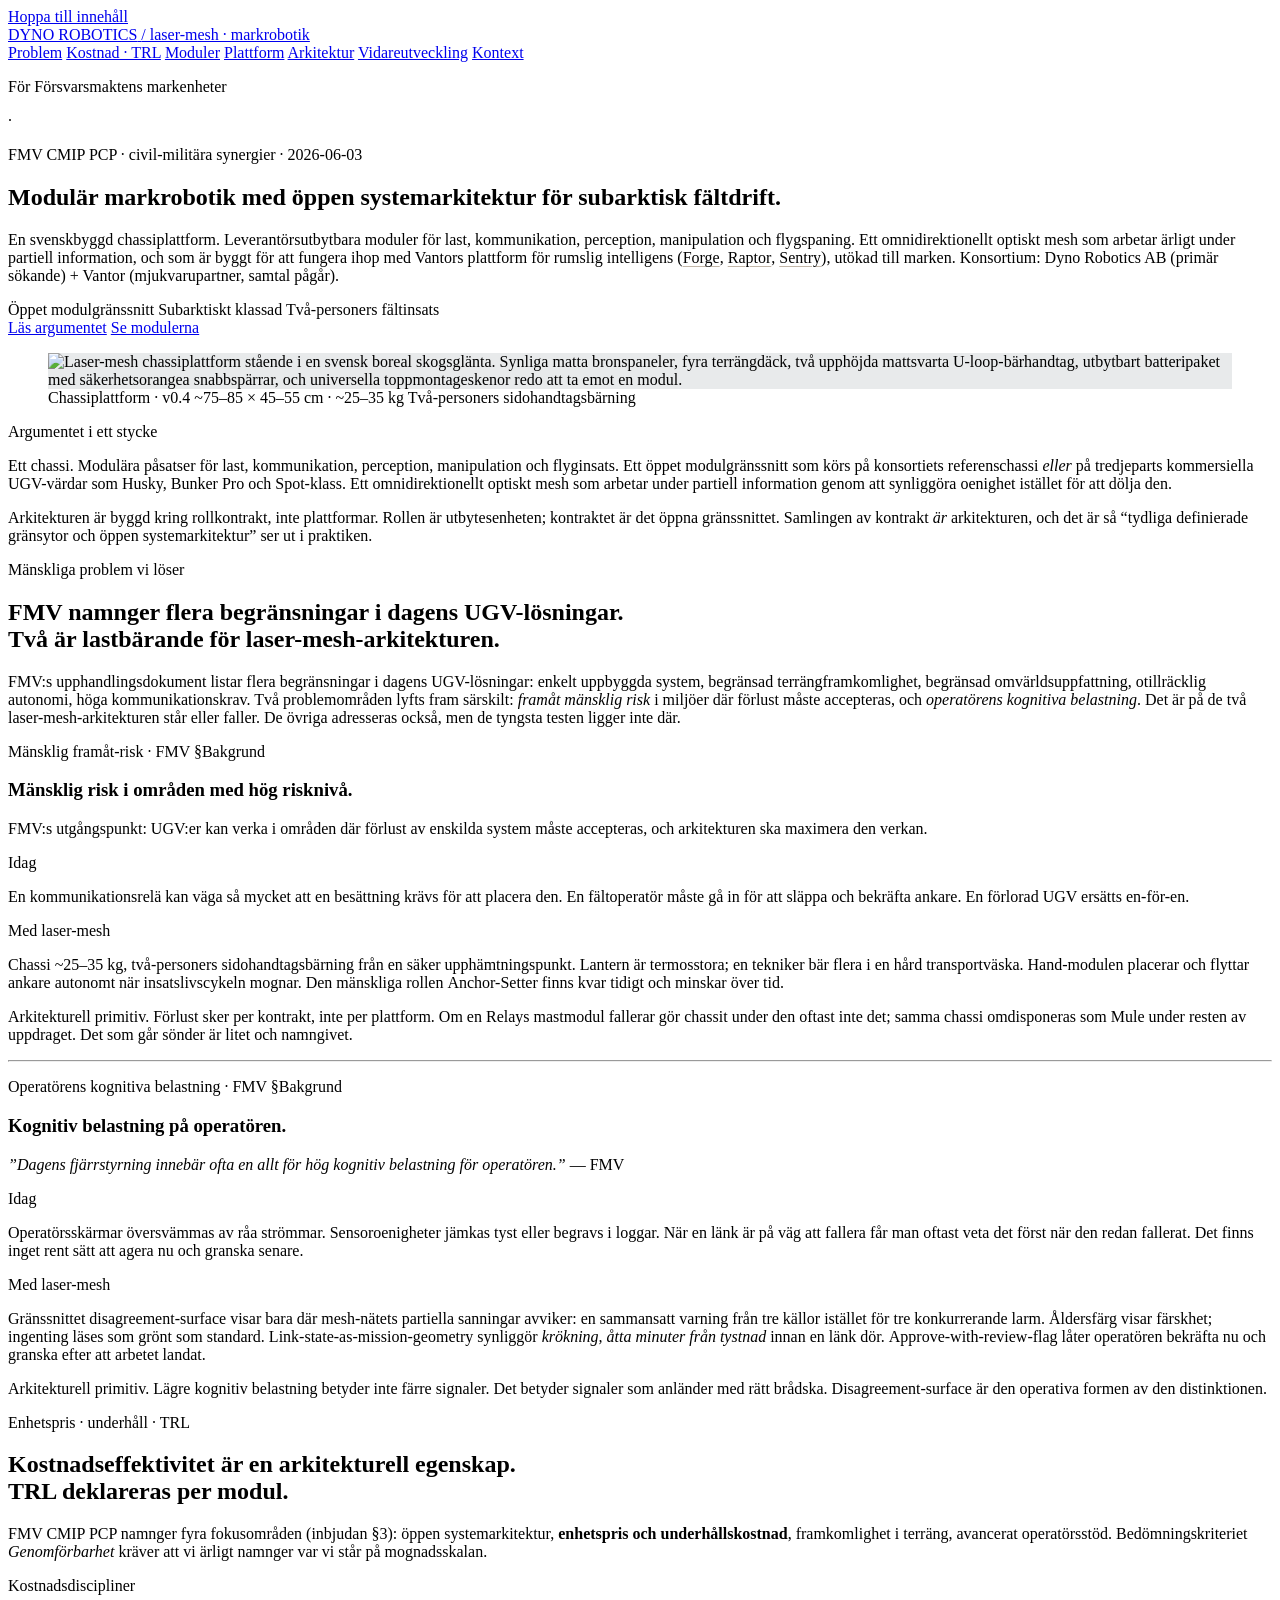
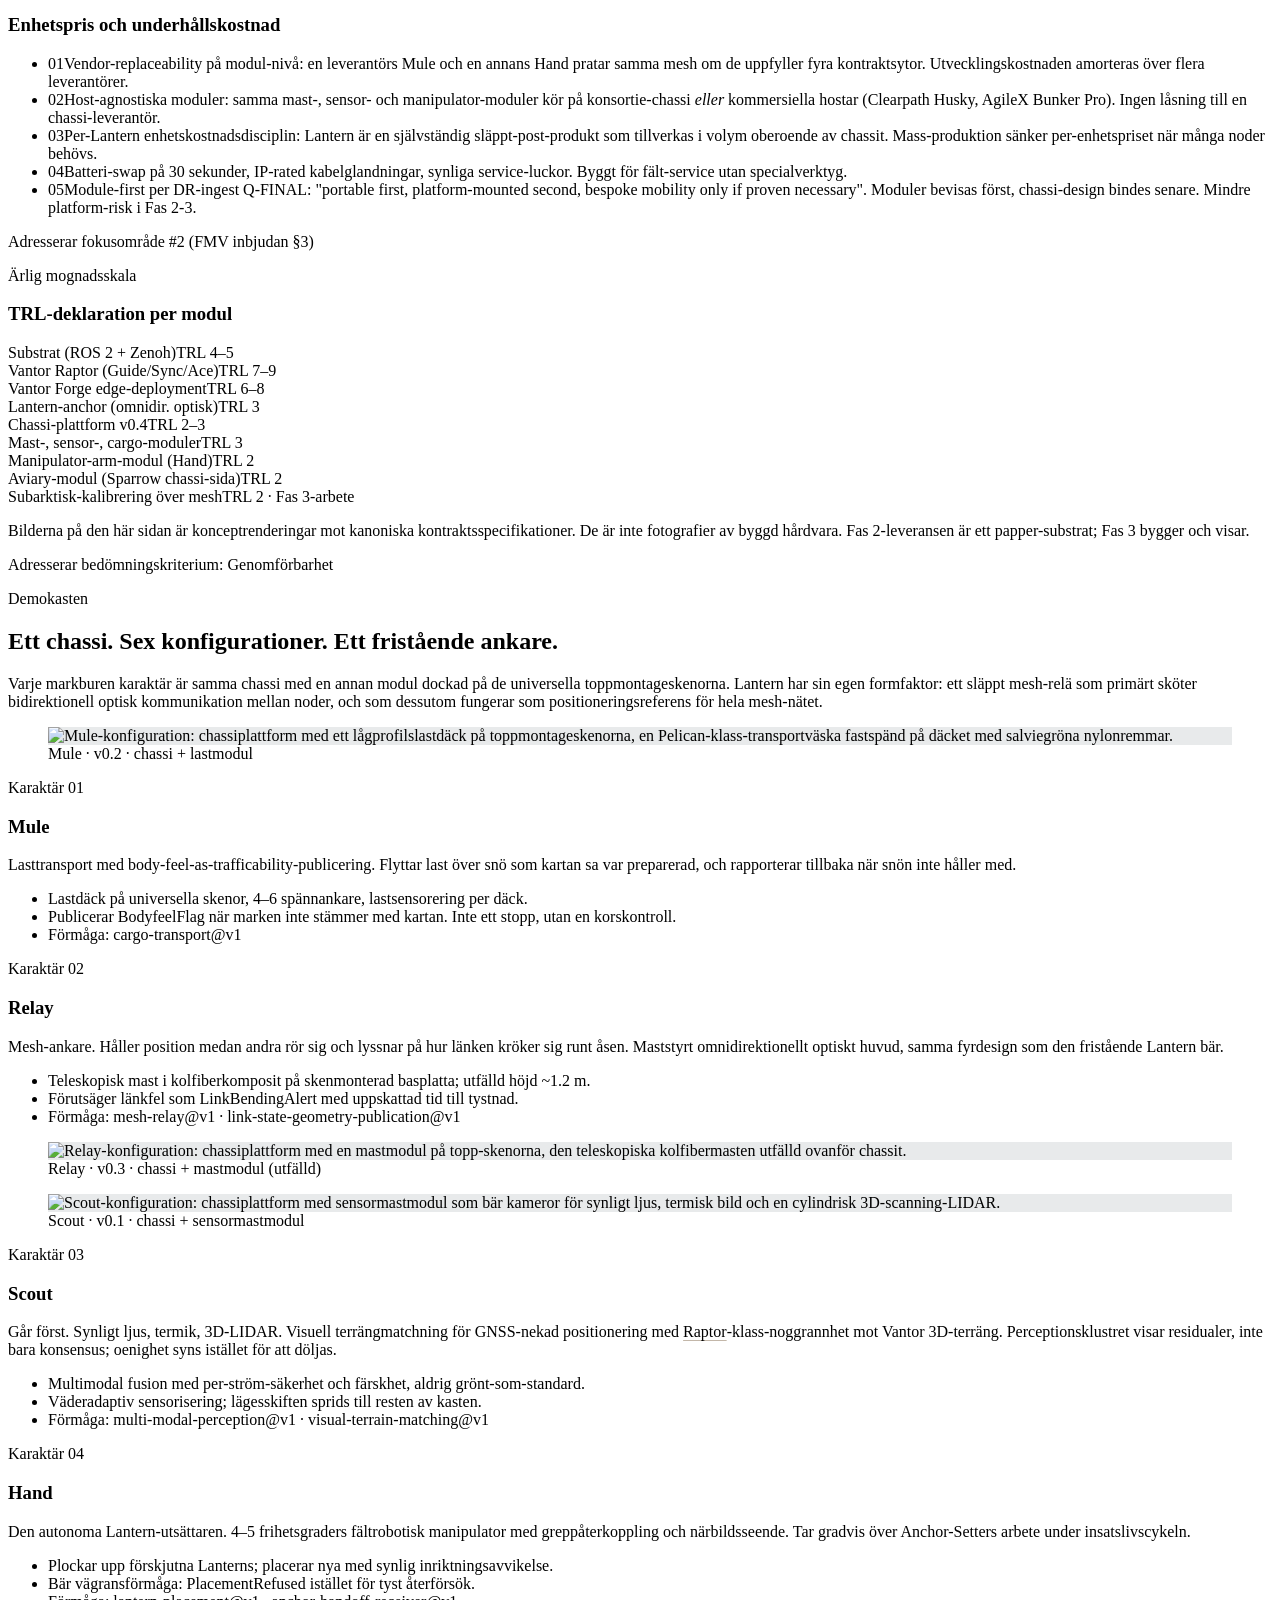
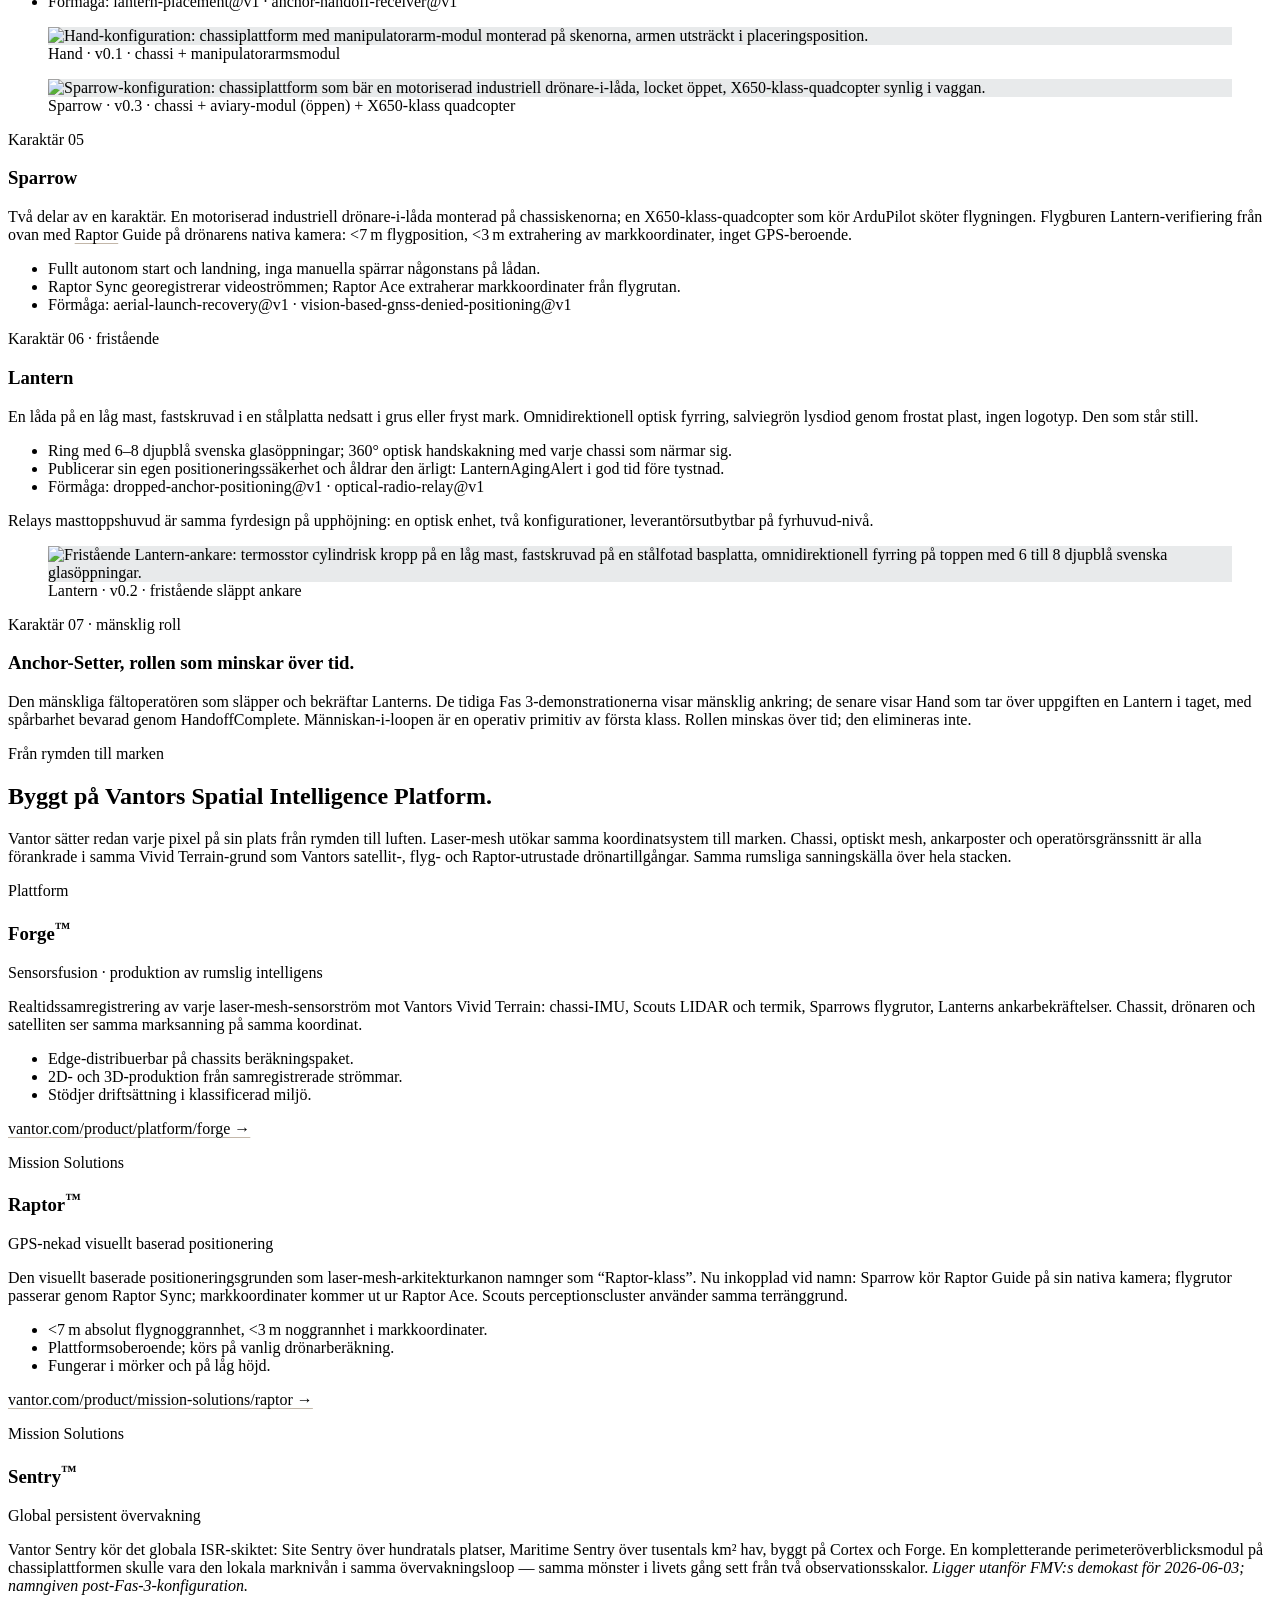
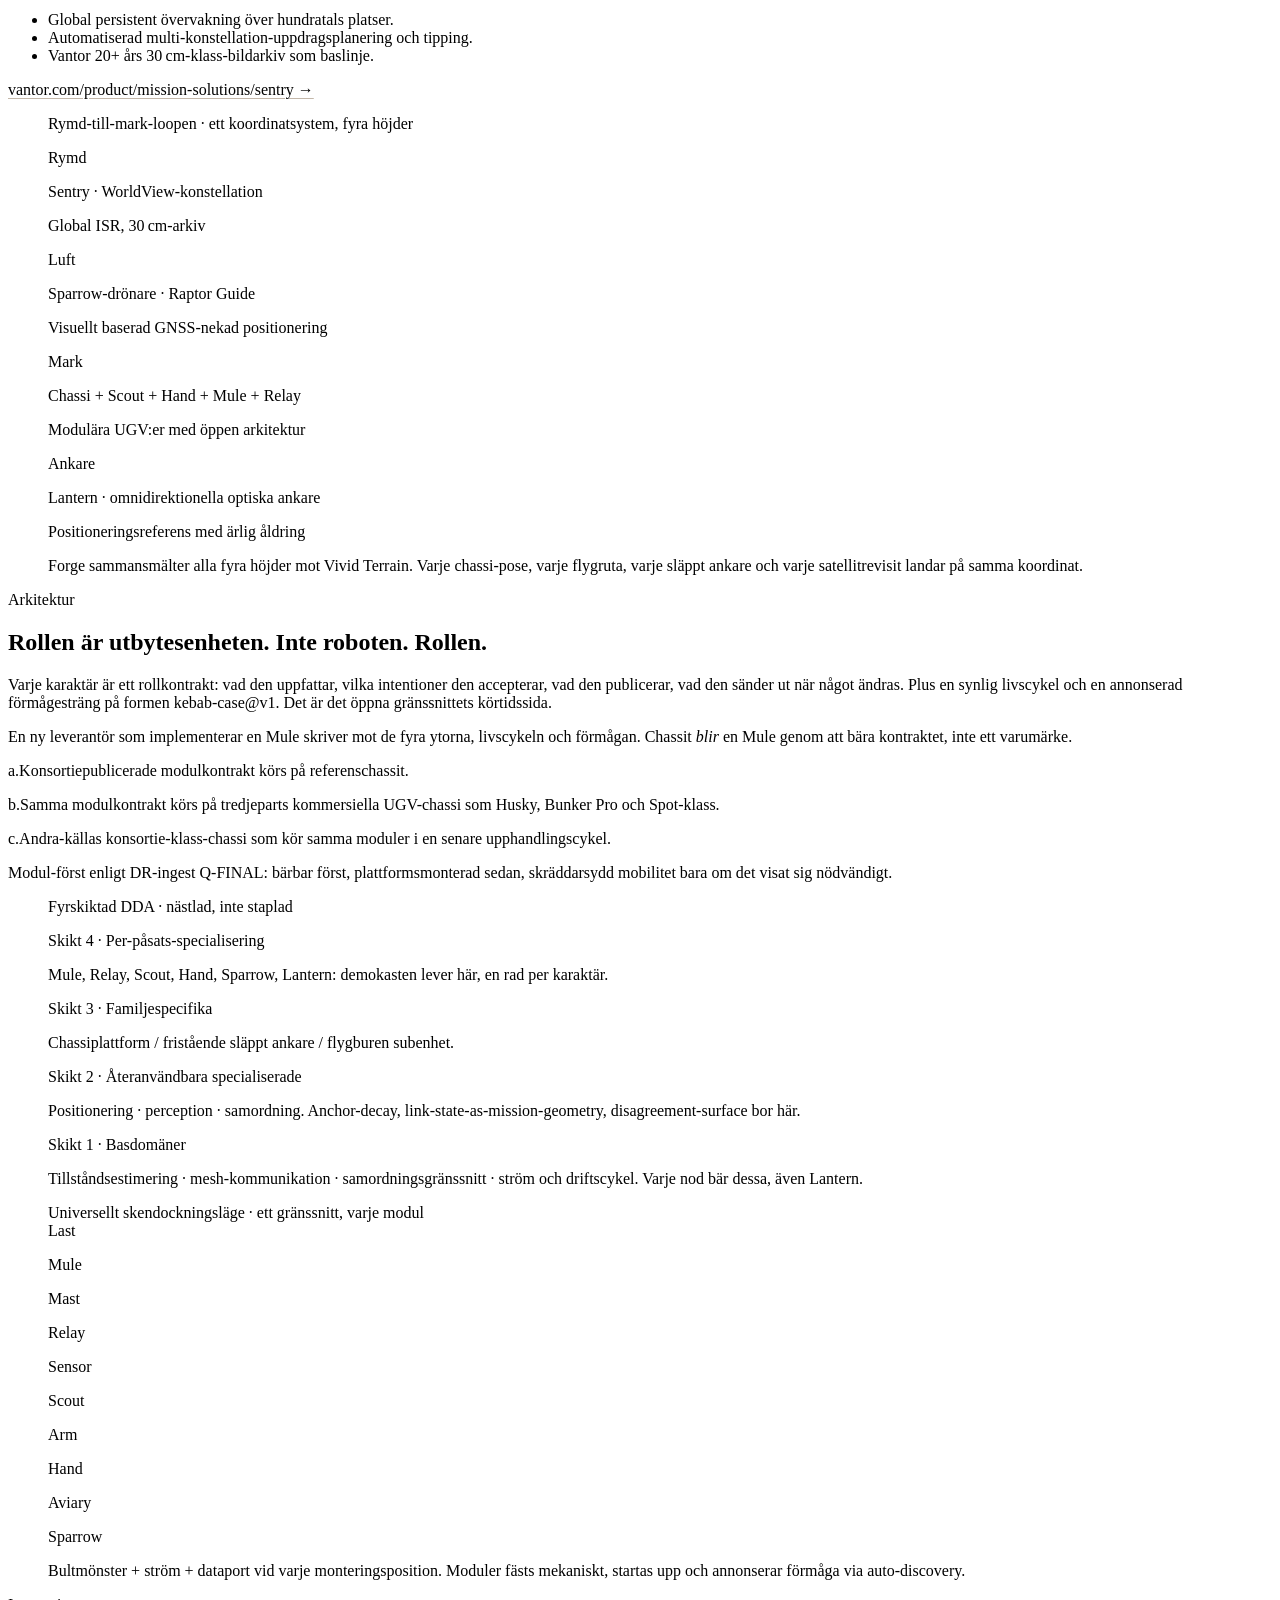
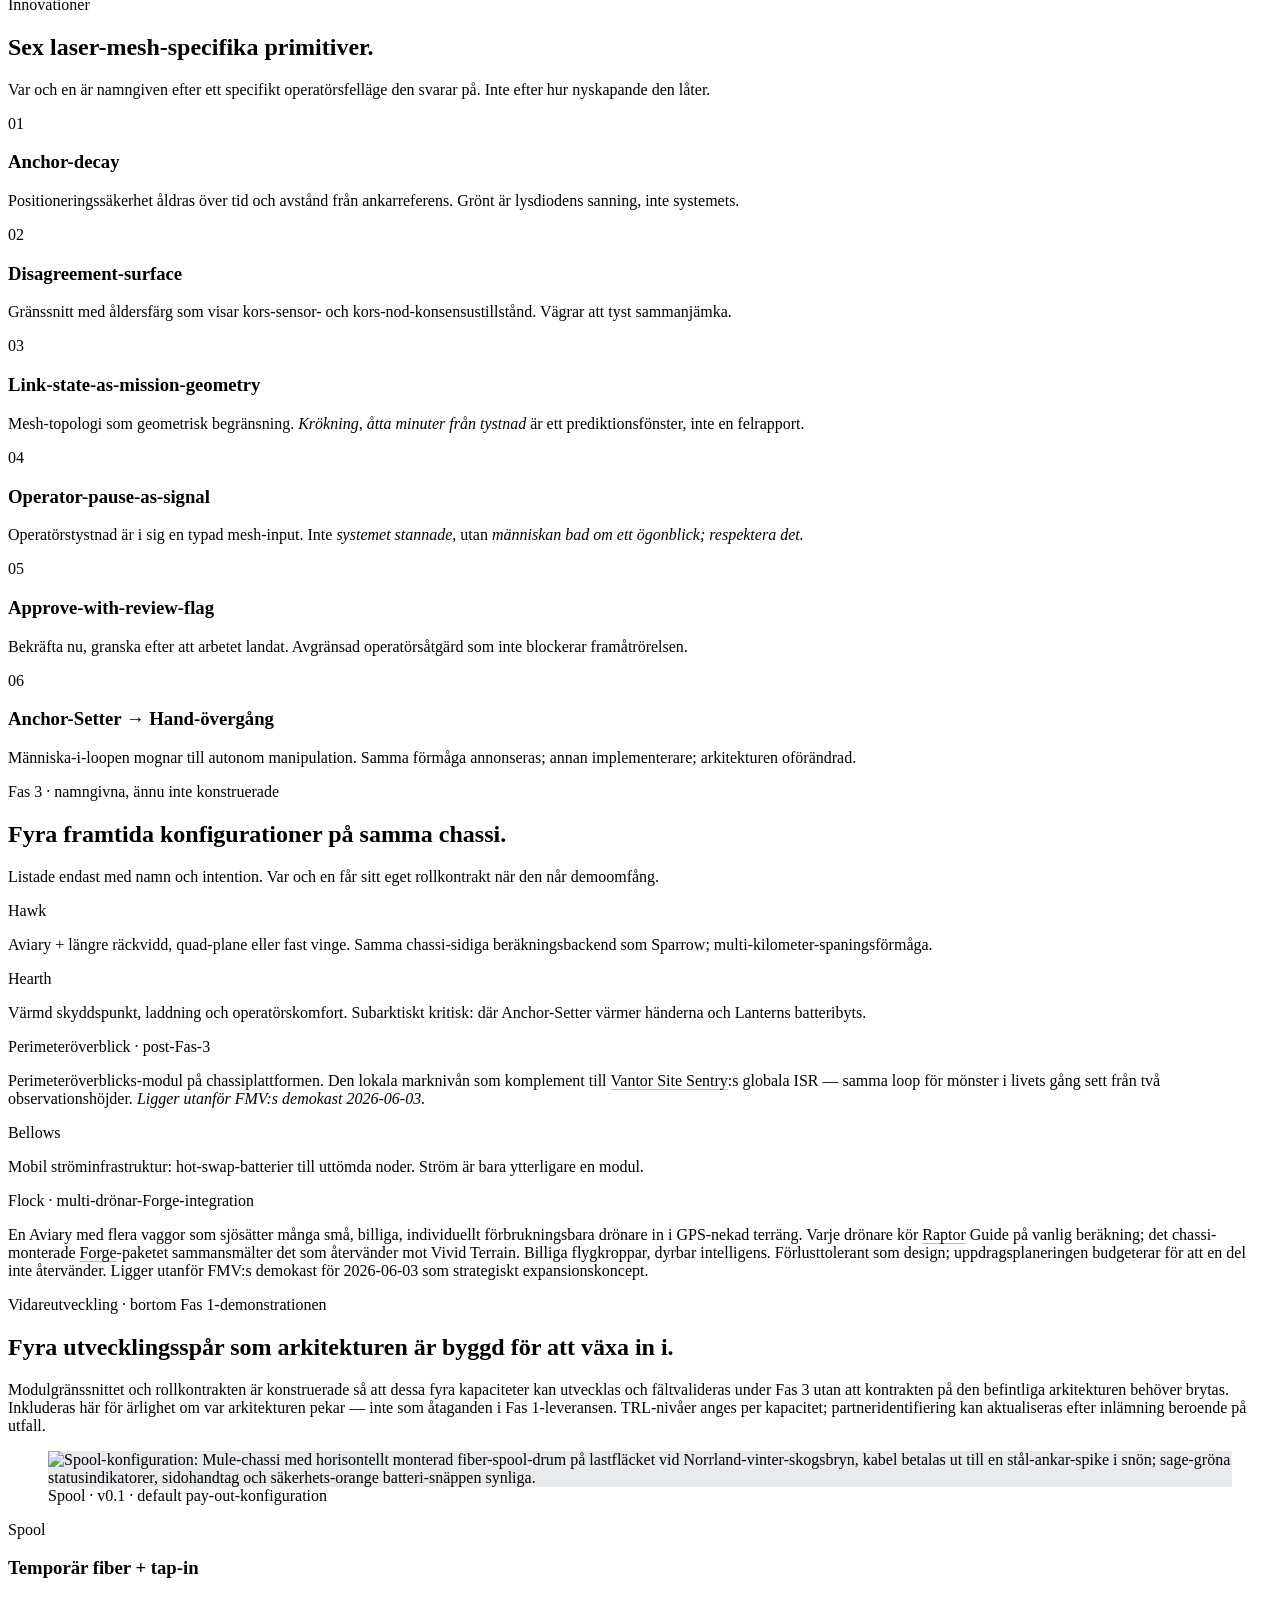
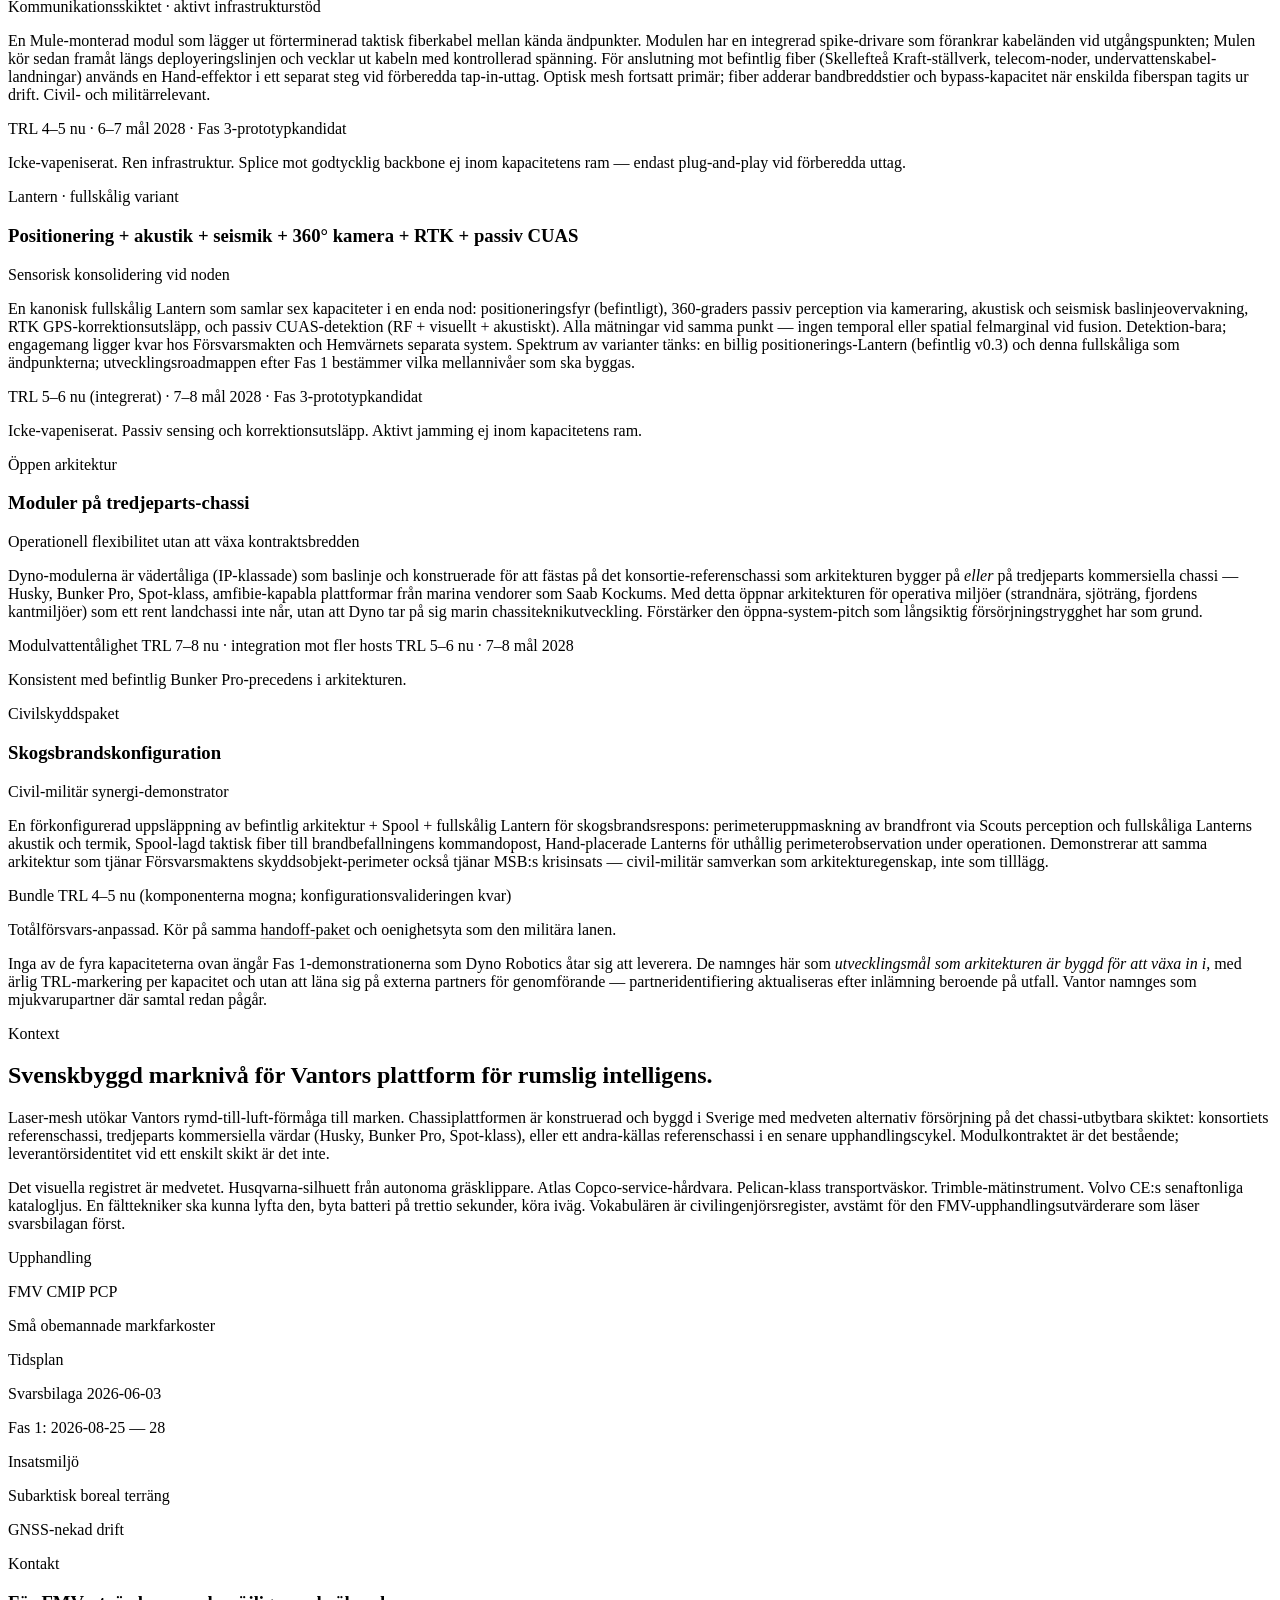
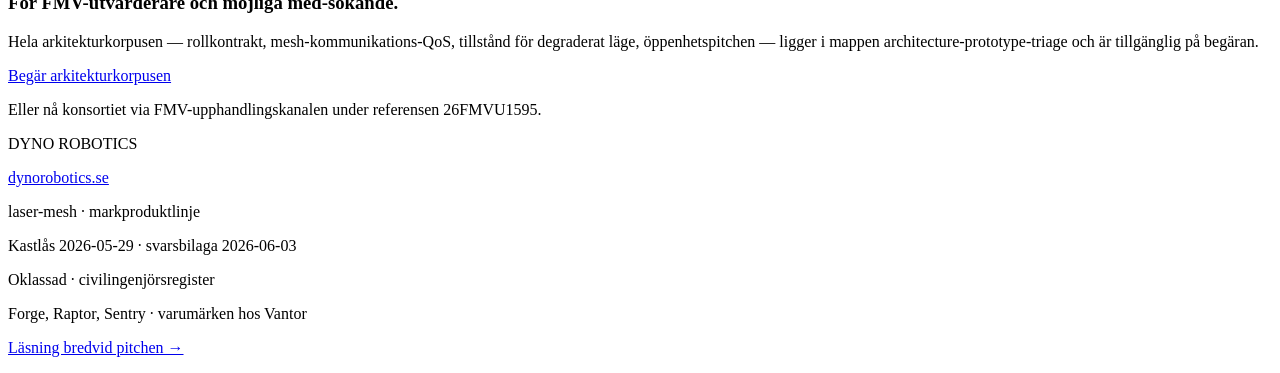
==== commit 2df72246: "Add future use" ====
--- a/index.html
+++ b/index.html
@@ -111,6 +111,7 @@
         <a href="#modules" class="hover:text-copper">Moduler</a>
         <a href="#platform" class="hover:text-copper">Plattform</a>
         <a href="#architecture" class="hover:text-copper">Arkitektur</a>
+        <a href="#evolution" class="hover:text-copper">Vidareutveckling</a>
         <a href="#context" class="hover:text-copper">Kontext</a>
       </nav>
     </div>
@@ -338,8 +339,9 @@
           <p class="mt-5 text-ink-soft leading-relaxed">
             Varje markburen karaktär är samma chassi med en annan modul
             dockad på de universella toppmontageskenorna. Lantern har sin egen
-            formfaktor: ett släppt ankare som fungerar som positioneringsreferens
-            för hela mesh-nätet.
+            formfaktor: ett släppt mesh-relä som primärt sköter bidirektionell
+            optisk kommunikation mellan noder, och som dessutom fungerar som
+            positioneringsreferens för hela mesh-nätet.
           </p>
         </div>
 
@@ -749,6 +751,161 @@
             <p class="font-mono text-[11px] uppercase tracking-[0.18em] text-bronze-dark mb-2">Flock &middot; <span class="text-copper normal-case tracking-normal">multi-drönar-Forge-integration</span></p>
             <p class="text-[15px] text-ink-soft leading-relaxed">En Aviary med flera vaggor som sjösätter många små, billiga, individuellt förbrukningsbara drönare in i GPS-nekad terräng. Varje drönare kör <a href="#platform" class="font-mono text-[0.95em] text-ink hover:text-copper">Raptor</a> Guide på vanlig beräkning; det chassi-monterade <a href="#platform" class="font-mono text-[0.95em] text-ink hover:text-copper">Forge</a>-paketet sammansmälter det som återvänder mot Vivid Terrain. Billiga flygkroppar, dyrbar intelligens. Förlusttolerant som design; uppdragsplaneringen budgeterar för att en del inte återvänder. Ligger utanför FMV:s demokast för 2026-06-03 som strategiskt expansionskoncept.</p>
           </div>
+        </div>
+      </div>
+    </section>
+
+    <!-- Vidareutveckling — fyra kapaciteter Dyno arbetar mot post-Fas-1 -->
+    <section id="evolution" class="border-t border-bronze/20 bg-snow/40 py-20 lg:py-28">
+      <div class="max-w-6xl mx-auto px-6 lg:px-10">
+        <div class="max-w-3xl mb-12">
+          <p class="font-mono text-[11px] uppercase tracking-[0.22em] text-bronze mb-5">Vidareutveckling &middot; bortom Fas 1-demonstrationen</p>
+          <h2 class="font-sans font-light text-[2rem] lg:text-[2.25rem] leading-tight tracking-tightheading text-ink">
+            Fyra utvecklingsspår som arkitekturen är byggd f&ouml;r att v&auml;xa in i.
+          </h2>
+          <p class="mt-5 text-ink-soft leading-relaxed">
+            Modulgr&auml;nssnittet och rollkontrakten &auml;r konstruerade s&aring;
+            att dessa fyra kapaciteter kan utvecklas och f&auml;ltvalideras
+            under Fas 3 utan att kontrakten p&aring; den befintliga arkitekturen
+            beh&ouml;ver brytas. Inkluderas h&auml;r f&ouml;r &auml;rlighet om var
+            arkitekturen pekar &mdash; inte som &aring;taganden i Fas 1-leveransen.
+            TRL-niv&aring;er anges per kapacitet; partneridentifiering kan
+            aktualiseras efter inl&auml;mning beroende p&aring; utfall.
+          </p>
+        </div>
+
+        <div class="grid lg:grid-cols-2 gap-6 lg:gap-7">
+
+          <!-- Spool -->
+          <article class="border border-bronze/30 bg-cream p-7 lg:p-8 flex flex-col">
+            <figure class="-mx-7 lg:-mx-8 -mt-7 lg:-mt-8 mb-6">
+              <div class="border-b border-bronze/30 bg-snow/50">
+                <img src="assets/images/spool-v01-mule-fiber-deployment.png" alt="Spool-konfiguration: Mule-chassi med horisontellt monterad fiber-spool-drum p&aring; lastfl&auml;cket vid Norrland-vinter-skogsbryn, kabel betalas ut till en st&aring;l-ankar-spike i sn&ouml;n; sage-gr&ouml;na statusindikatorer, sidohandtag och s&auml;kerhets-orange batteri-sn&auml;ppen synliga." class="w-full h-auto block" loading="lazy" />
+              </div>
+              <figcaption class="px-7 lg:px-8 pt-3 font-mono text-[11px] text-bronze-dark/80">Spool &middot; v0.1 &middot; default pay-out-konfiguration</figcaption>
+            </figure>
+            <p class="font-mono text-[11px] uppercase tracking-[0.18em] text-bronze-dark mb-2">Spool</p>
+            <h3 class="font-sans font-light text-[1.5rem] tracking-tightheading text-ink">Tempor&auml;r fiber + tap-in</h3>
+            <p class="mt-2 font-mono text-[12px] uppercase tracking-[0.16em] text-copper">Kommunikations&shy;skiktet &middot; aktivt infrastrukturst&ouml;d</p>
+            <p class="mt-4 text-[15px] text-ink-soft leading-relaxed">
+              En Mule-monterad modul som l&auml;gger ut f&ouml;rterminerad
+              taktisk fiberkabel mellan k&auml;nda &auml;ndpunkter. Modulen
+              har en integrerad spike-drivare som f&ouml;rankrar
+              kabel&auml;nden vid utg&aring;ngspunkten; Mulen k&ouml;r sedan
+              fram&aring;t l&auml;ngs deployeringslinjen och vecklar ut
+              kabeln med kontrollerad sp&auml;nning. F&ouml;r anslutning mot
+              befintlig fiber (Skellefte&aring; Kraft-st&auml;llverk,
+              telecom-noder, undervattenskabel&shy;landningar) anv&auml;nds
+              en Hand-effektor i ett separat steg vid f&ouml;rberedda
+              tap-in-uttag. Optisk mesh fortsatt prim&auml;r; fiber
+              adderar bandbreddstier och bypass-kapacitet n&auml;r enskilda
+              fiberspan tagits ur drift. Civil- och milit&auml;rrelevant.
+            </p>
+            <p class="mt-4 font-mono text-[11px] text-bronze-dark uppercase tracking-[0.14em]">
+              TRL 4&ndash;5 nu &middot; 6&ndash;7 m&aring;l 2028 &middot; Fas 3-prototypkandidat
+            </p>
+            <p class="mt-2 font-mono text-[11px] text-bronze-dark/80">
+              Icke-vapeniserat. Ren infrastruktur. Splice mot godtycklig
+              backbone <span class="text-ink/80">ej</span> inom kapacitetens
+              ram &mdash; endast plug-and-play vid f&ouml;rberedda uttag.
+            </p>
+          </article>
+
+          <!-- Lantern fully-speced -->
+          <article class="border border-bronze/30 bg-cream p-7 lg:p-8 flex flex-col">
+            <p class="font-mono text-[11px] uppercase tracking-[0.18em] text-bronze-dark mb-2">Lantern &middot; fullsk&aring;lig variant</p>
+            <h3 class="font-sans font-light text-[1.5rem] tracking-tightheading text-ink">Positionering + akustik + seismik + 360&deg; kamera + RTK + passiv CUAS</h3>
+            <p class="mt-2 font-mono text-[12px] uppercase tracking-[0.16em] text-copper">Sensorisk konsolidering vid noden</p>
+            <p class="mt-4 text-[15px] text-ink-soft leading-relaxed">
+              En kanonisk fullsk&aring;lig Lantern som samlar sex
+              kapaciteter i en enda nod: positioneringsfyr (befintligt),
+              360-graders passiv perception via kameraring, akustisk och
+              seismisk baslinjeovervakning, RTK GPS-korrektionsutsl&auml;pp,
+              och passiv CUAS-detektion (RF + visuellt + akustiskt). Alla
+              m&auml;tningar vid samma punkt &mdash; ingen temporal eller
+              spatial felmarginal vid fusion. Detektion-bara; engagemang
+              ligger kvar hos F&ouml;rsvarsmakten och Hemv&auml;rnets separata
+              system. Spektrum av varianter t&auml;nks: en billig
+              positionerings-Lantern (befintlig v0.3) och denna fullsk&aring;liga
+              som &auml;ndpunkterna; utvecklingsroadmappen efter Fas 1 best&auml;mmer
+              vilka mellanniv&aring;er som ska byggas.
+            </p>
+            <p class="mt-4 font-mono text-[11px] text-bronze-dark uppercase tracking-[0.14em]">
+              TRL 5&ndash;6 nu (integrerat) &middot; 7&ndash;8 m&aring;l 2028 &middot; Fas 3-prototypkandidat
+            </p>
+            <p class="mt-2 font-mono text-[11px] text-bronze-dark/80">
+              Icke-vapeniserat. Passiv sensing och korrektionsutsl&auml;pp.
+              Aktivt jamming <span class="text-ink/80">ej</span> inom
+              kapacitetens ram.
+            </p>
+          </article>
+
+          <!-- Open-architecture modules on third-party hosts -->
+          <article class="border border-bronze/30 bg-cream p-7 lg:p-8 flex flex-col">
+            <p class="font-mono text-[11px] uppercase tracking-[0.18em] text-bronze-dark mb-2">&Ouml;ppen arkitektur</p>
+            <h3 class="font-sans font-light text-[1.5rem] tracking-tightheading text-ink">Moduler p&aring; tredjeparts-chassi</h3>
+            <p class="mt-2 font-mono text-[12px] uppercase tracking-[0.16em] text-copper">Operationell flexibilitet utan att v&auml;xa kontraktsbredden</p>
+            <p class="mt-4 text-[15px] text-ink-soft leading-relaxed">
+              Dyno-modulerna &auml;r v&auml;dert&aring;liga (IP-klassade) som
+              baslinje och konstruerade f&ouml;r att f&auml;stas p&aring; det
+              konsortie-referenschassi som arkitekturen bygger p&aring;
+              <em>eller</em> p&aring; tredjeparts kommersiella chassi
+              &mdash; Husky, Bunker Pro, Spot-klass, amfibie-kapabla
+              plattformar fr&aring;n marina vendorer som Saab Kockums. Med
+              detta &ouml;ppnar arkitekturen f&ouml;r operativa milj&ouml;er
+              (strandn&auml;ra, sj&ouml;tr&auml;ng, fjordens kantmilj&ouml;er) som
+              ett rent landchassi inte n&aring;r, utan att Dyno tar p&aring;
+              sig marin chassiteknikutveckling. F&ouml;rst&auml;rker den
+              &ouml;ppna-system-pitch som l&aring;ngsiktig f&ouml;rs&ouml;rjnings&shy;trygghet
+              har som grund.
+            </p>
+            <p class="mt-4 font-mono text-[11px] text-bronze-dark uppercase tracking-[0.14em]">
+              Modulvattent&aring;lighet TRL 7&ndash;8 nu &middot; integration mot fler hosts TRL 5&ndash;6 nu &middot; 7&ndash;8 m&aring;l 2028
+            </p>
+            <p class="mt-2 font-mono text-[11px] text-bronze-dark/80">
+              Konsistent med befintlig Bunker Pro-precedens i arkitekturen.
+            </p>
+          </article>
+
+          <!-- Fire-perimeter-bundle -->
+          <article class="border border-bronze/30 bg-cream p-7 lg:p-8 flex flex-col">
+            <p class="font-mono text-[11px] uppercase tracking-[0.18em] text-bronze-dark mb-2">Civilskydds&shy;paket</p>
+            <h3 class="font-sans font-light text-[1.5rem] tracking-tightheading text-ink">Skogsbrandskonfiguration</h3>
+            <p class="mt-2 font-mono text-[12px] uppercase tracking-[0.16em] text-copper">Civil-milit&auml;r synergi-demonstrator</p>
+            <p class="mt-4 text-[15px] text-ink-soft leading-relaxed">
+              En f&ouml;rkonfigurerad uppsl&auml;ppning av befintlig arkitektur
+              + Spool + fullsk&aring;lig Lantern f&ouml;r skogsbrandsrespons:
+              perimeteruppmaskning av brandfront via Scouts perception
+              och fullsk&aring;liga Lanterns akustik och termik, Spool-lagd
+              taktisk fiber till brand&shy;befallningens kommandopost,
+              Hand-placerade Lanterns f&ouml;r uth&aring;llig perimeter&shy;observation
+              under operationen. Demonstrerar att samma arkitektur som
+              tj&auml;nar F&ouml;rsvarsmaktens skyddsobjekt-perimeter ocks&aring;
+              tj&auml;nar MSB:s krisinsats &mdash; civil-milit&auml;r samverkan
+              som arkitekturegenskap, inte som tilll&auml;gg.
+            </p>
+            <p class="mt-4 font-mono text-[11px] text-bronze-dark uppercase tracking-[0.14em]">
+              Bundle TRL 4&ndash;5 nu (komponenterna mogna; konfigurations&shy;valideringen kvar)
+            </p>
+            <p class="mt-2 font-mono text-[11px] text-bronze-dark/80">
+              Tot&aring;lf&ouml;rsvars-anpassad. K&ouml;r p&aring; samma
+              <a href="#architecture" class="text-ink hover:text-copper">handoff-paket</a>
+              och oenighetsyta som den milit&auml;ra lanen.
+            </p>
+          </article>
+
+        </div>
+
+        <div class="mt-12 max-w-4xl">
+          <p class="text-[15px] text-ink-soft leading-relaxed">
+            Inga av de fyra kapaciteterna ovan &auml;ng&aring;r Fas 1-demonstrationerna
+            som Dyno Robotics &aring;tar sig att leverera. De namnges h&auml;r som
+            <em>utvecklingsm&aring;l som arkitekturen &auml;r byggd f&ouml;r att v&auml;xa
+            in i</em>, med &auml;rlig TRL-markering per kapacitet och utan att
+            l&auml;na sig p&aring; externa partners f&ouml;r genomf&ouml;rande &mdash;
+            partneridentifiering aktualiseras efter inl&auml;mning beroende p&aring; utfall.
+            Vantor namnges som mjukvarupartner d&auml;r samtal redan p&aring;g&aring;r.
+          </p>
         </div>
       </div>
     </section>
